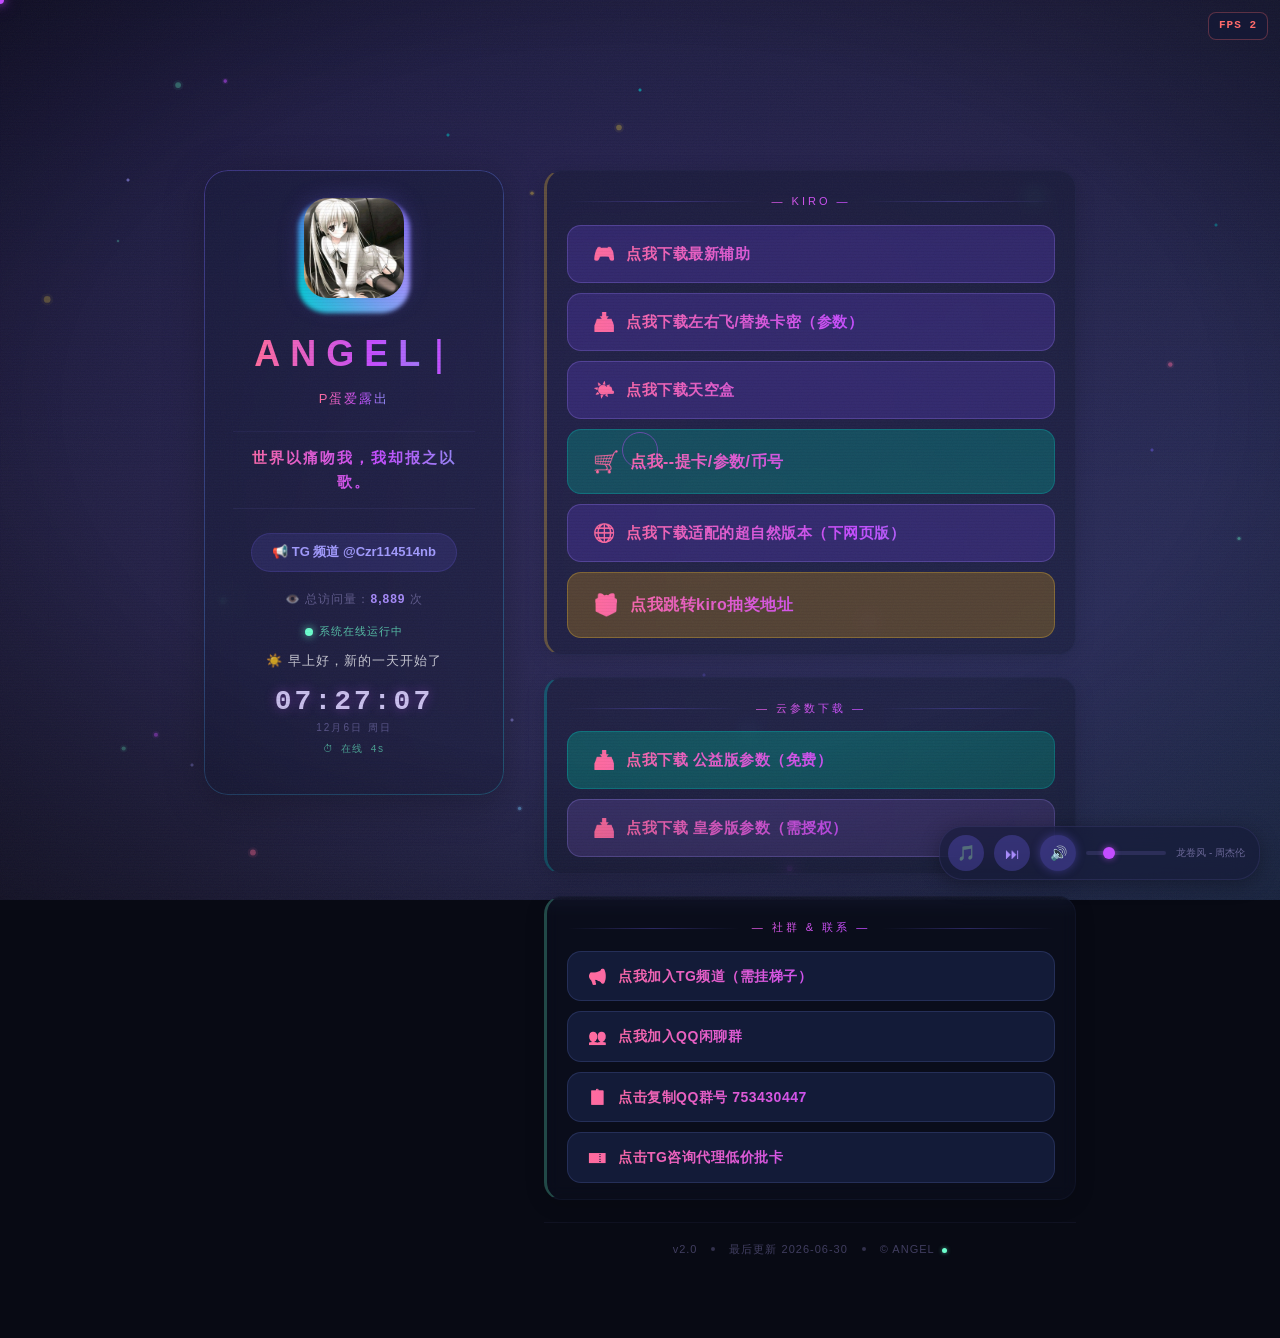
==== index.html @ e5914bca "perf: 大幅优化性能 - 预渲染粒子精灵/移除3D倾斜/CRT闪烁/降低Aurora模糊/DPR限制1.5/减少粒子数量; 音量降至25%" ====
<!DOCTYPE html>
<html lang="zh-CN">
<head>
<meta charset="UTF-8">
<meta name="viewport" content="width=device-width, initial-scale=1.0">
<title>ANGEL 授权中心</title>
<meta name="theme-color" content="#0a0e27">
<link rel="icon" type="image/svg+xml" href="assets/favicon.svg">
<link rel="icon" type="image/webp" href="assets/logo.webp">
<link rel="icon" type="image/png" href="assets/logo.png">
<link rel="apple-touch-icon" href="assets/logo.webp">
<!-- 资源预连接（加速外部跳转） -->
<link rel="preconnect" href="https://1842160496.share.123pan.cn">
<link rel="preconnect" href="https://buy.jry0.com">
<link rel="preconnect" href="https://www.chaoziran.com">
<link rel="preconnect" href="https://t.me">
<link rel="preconnect" href="https://qm.qq.com">
<link rel="dns-prefetch" href="https://hp.hysafe.top">
<link rel="dns-prefetch" href="https://1842160496.share.123pan.cn">
<link rel="dns-prefetch" href="https://buy.jry0.com">
<link rel="dns-prefetch" href="https://www.chaoziran.com">
<link rel="dns-prefetch" href="https://t.me">
<link rel="dns-prefetch" href="https://qm.qq.com">
<!-- 字体预连接 -->
<link rel="preconnect" href="https://fonts.googleapis.com">
<link rel="preconnect" href="https://fonts.gstatic.com" crossorigin>
<!-- 中文 Web 字体：思源黑体 + 英文展示字体：Orbitron -->
<link href="https://fonts.googleapis.com/css2?family=Noto+Sans+SC:wght@400;500;700;900&family=Orbitron:wght@500;700;900&display=swap" rel="stylesheet">
<!-- CSP 安全策略 -->
<meta http-equiv="Content-Security-Policy" content="default-src 'self' 'unsafe-inline' 'unsafe-eval' data: blob: https: http:; media-src 'self' data: blob: https:; img-src 'self' data: blob: https:; font-src 'self' data: https:;">
<!-- 外部CSS延迟加载 -->
<link rel="preload" href="css/style.css" as="style" onload="this.onload=null;this.rel='stylesheet'">
<noscript><link rel="stylesheet" href="css/style.css"></noscript>
<style>
/* ====== 全局字体 ====== */
body, .nav-item, .nav-subtitle, .nav-quote, .nav-group-label, .tg-link, .music-controller, .dl-feedback {
  font-family: 'Noto Sans SC', 'PingFang SC', 'Microsoft YaHei', sans-serif;
}
/* ANGEL 标题用 Orbitron 科技感字体 */
.nav-title {
  font-family: 'Orbitron', 'Noto Sans SC', sans-serif !important;
}

/* ====== 炫彩流动文字（全局） ====== */
/* 关键帧：5秒一圈 */
@keyframes colorFlow {
  0%   { background-position: 0% center; }
  100% { background-position: 300% center; }
}

/* 炫彩渐变背景（复用） */
.shimmer-text,
.nav-title,
.nav-subtitle,
.nav-group-label,
.nav-quote,
.tg-banner,
.tg-banner a {
  background: linear-gradient(90deg, #ff6b9d, #c44dff, #6cb4ee, #6cffce, #ffd93d, #ff6b9d) !important;
  background-size: 300% 100% !important;
  -webkit-background-clip: text !important;
  -webkit-text-fill-color: transparent !important;
  background-clip: text !important;
  animation: colorFlow 5s linear infinite !important;
}

/* 分隔线也炫彩 */
.nav-group-label {
  background: linear-gradient(90deg, #ff6b9d, #c44dff, #6cb4ee, #6cffce, #ffd93d, #ff6b9d) !important;
  background-size: 300% 100% !important;
  -webkit-background-clip: text !important;
  -webkit-text-fill-color: transparent !important;
  background-clip: text !important;
  animation: colorFlow 5s linear infinite !important;
  -webkit-text-fill-color: transparent;
}

/* ====== Canvas 波浪背景 ====== */
#waveBg {
  position: fixed; inset: 0; z-index: -5; pointer-events: none;
}

/* 按钮边框呼吸灯（纯CSS） */
.nav-item {
  animation: borderPulse 3s ease-in-out infinite;
}
@keyframes borderPulse {
  0%, 100% { border-color: rgba(100,120,200,.22); box-shadow: none; }
  50%        { border-color: rgba(140,120,255,.38); box-shadow: 0 0 12px rgba(108,92,231,.12); }
}
.nav-item.primary {
  animation: borderPulsePrimary 3s ease-in-out infinite;
}
@keyframes borderPulsePrimary {
  0%, 100% { border-color: rgba(140,120,255,.35); box-shadow: none; }
  50%        { border-color: rgba(175,150,255,.55); box-shadow: 0 0 14px rgba(108,92,231,.18); }
}
.nav-item.kiro-btn.accent {
  animation: borderPulseAccent 3s ease-in-out infinite;
}
@keyframes borderPulseAccent {
  0%, 100% { border-color: rgba(0,210,211,.25); box-shadow: none; }
  50%        { border-color: rgba(0,230,230,.45); box-shadow: 0 0 12px rgba(0,210,211,.15); }
}

/* ====== 超大柔和光斑（极简高级） ====== */

/* 文字闪烁光标（标题后） */
.nav-title::after {
  content: '|';
  -webkit-background-clip: unset;
  -webkit-text-fill-color: #c44dff;
  background-clip: unset;
  color: #c44dff;
  animation: cursorBlink .9s step-end infinite;
  margin-left: 4px;
  font-weight: 300;
}
@keyframes cursorBlink {
  0%, 100% { opacity: 1; }
  50%      { opacity: 0; }
}

/* ========== 左右分栏布局 ========== */
.main-wrapper {
  max-width: 920px;
  margin: 0 auto;
  min-height: 100vh;
  display: flex;
  align-items: flex-start;
  gap: 40px;
  padding: 50px 24px 60px;
  position: relative;
  z-index: 1;
}

/* 头像呼吸光环 */
.avatar-wrap {
  position: relative;
  width: 100px;
  height: 100px;
  margin-bottom: 18px;
  display: flex;
  align-items: center;
  justify-content: center;
}
.avatar-wrap .nav-avatar {
  position: relative;
  z-index: 2;
  margin: 0;
}
.avatar-wrap::before {
  content: '';
  position: absolute;
  inset: -6px;
  border-radius: 28px;
  background: conic-gradient(from 0deg, #6c5ce7, #a29bfe, #00d2d3, #6c5ce7);
  animation: avatarSpin 4s linear infinite;
  z-index: 1;
  filter: blur(2px);
}
.avatar-wrap::after {
  content: '';
  position: absolute;
  inset: -12px;
  border-radius: 34px;
  background: radial-gradient(circle, rgba(108,92,231,.35) 0%, transparent 70%);
  animation: avatarBreathe 3s ease-in-out infinite;
  z-index: 0;
}
@keyframes avatarSpin {
  0%   { transform: rotate(0deg); }
  100% { transform: rotate(360deg); }
}
@keyframes avatarBreathe {
  0%, 100% { opacity: .4; transform: scale(.9); }
  50%      { opacity: .9; transform: scale(1.15); }
}
@media (max-width: 768px) {
  .avatar-wrap { width: 80px; height: 80px; }
  .avatar-wrap::before { inset: -5px; border-radius: 22px; }
  .avatar-wrap::after { inset: -10px; border-radius: 26px; }
}

/* 左侧面板 */
.left-panel {
  flex: 0 0 300px;
  position: sticky;
  top: 50px;
  display: flex;
  flex-direction: column;
  align-items: center;
  text-align: center;
  padding: 36px 28px;
  border-radius: 24px;
  background: rgba(20,25,55,.45);
  border: 1px solid transparent;
  background-clip: padding-box;
  backdrop-filter: blur(16px);
  -webkit-backdrop-filter: blur(16px);
  box-shadow: 0 8px 40px rgba(0,0,0,.25);
}
/* 渐变流动描边 */
.left-panel::before {
  content: '';
  position: absolute;
  inset: -1px;
  border-radius: 24px;
  padding: 1px;
  background: linear-gradient(135deg, rgba(108,92,231,.4), rgba(0,210,211,.25), rgba(196,77,255,.3), rgba(108,92,231,.4));
  background-size: 300% 300%;
  -webkit-mask: linear-gradient(#fff 0 0) content-box, linear-gradient(#fff 0 0);
  -webkit-mask-composite: xor;
  mask-composite: exclude;
  animation: borderFlow 6s ease infinite;
  pointer-events: none;
}
@keyframes borderFlow {
  0%   { background-position: 0% 50%; }
  50%  { background-position: 100% 50%; }
  100% { background-position: 0% 50%; }
}

.left-panel .nav-avatar {
  width: 100px;
  height: 100px;
  border-radius: 24px;
  margin-bottom: 18px;
}

.left-panel .nav-title {
  font-size: 36px;
  letter-spacing: 10px;
  margin: 0 0 6px;
}

.left-panel .nav-subtitle {
  font-size: 13px;
  margin-bottom: 22px;
}

.left-panel .nav-quote {
  font-size: 15px;
  letter-spacing: 2px;
  margin: 0 0 24px;
  padding: 14px 16px;
  border-top: 1px solid rgba(120,110,200,.1);
  border-bottom: 1px solid rgba(120,110,200,.1);
  width: 100%;
}

.left-panel .tg-link {
  display: inline-flex;
  align-items: center;
  gap: 6px;
  padding: 8px 20px;
  border-radius: 20px;
  background: rgba(108,92,231,.15);
  border: 1px solid rgba(108,92,231,.2);
  color: #a78bfa;
  font-size: 13px;
  text-decoration: none;
  transition: .25s;
}
.left-panel .tg-link:hover {
  background: rgba(108,92,231,.3);
  border-color: rgba(108,92,231,.4);
  color: #fff;
}

/* 右侧面板 */
.right-panel {
  flex: 1;
  min-width: 0;
}
.right-panel .nav-btn-list {
  max-width: none;
  padding: 0;
  margin: 0;
}

/* 响应式：移动端堆叠 */
@media (max-width: 768px) {
  .main-wrapper {
    flex-direction: column;
    align-items: center;
    padding: 30px 16px 50px;
    gap: 24px;
  }
  .left-panel {
    flex: none;
    width: 100%;
    max-width: 440px;
    position: static;
    padding: 28px 20px;
  }
  .left-panel .nav-avatar { width: 80px; height: 80px; }
  .left-panel .nav-title { font-size: 28px; letter-spacing: 6px; }
  .right-panel { width: 100%; max-width: 440px; }
}
@media (max-width: 380px) {
  .left-panel .nav-title { font-size: 24px; letter-spacing: 4px; }
  .left-panel .nav-quote { font-size: 13px; }
}

/* 隐藏旧 TG 横幅（已整合到左面板） */
.tg-banner { display: none !important; }

/* 按钮悬停粒子 */
.nav-item .particle {
  position: absolute;
  width: 4px;
  height: 4px;
  border-radius: 50%;
  pointer-events: none;
  opacity: 0;
  animation: particleBurst .6s ease-out forwards;
}

@keyframes particleBurst {
  0%   { opacity: 1; transform: translate(0, 0) scale(1); }
  100% { opacity: 0; transform: translate(var(--px), var(--py)) scale(0); }
}

/* 点击涟漪 */
.nav-item .ripple {
  position: absolute;
  border-radius: 50%;
  background: rgba(180, 160, 255, .25);
  transform: scale(0);
  animation: rippleExpand .5s ease-out forwards;
  pointer-events: none;
}

@keyframes rippleExpand {
  0%   { opacity: .6; transform: scale(0); }
  100% { opacity: 0;  transform: scale(4); }
}

/* 点击粒子爆炸 */
@keyframes explodeParticle {
  0%   { opacity: 1; transform: translate(0, 0) scale(1); }
  100% { opacity: 0; transform: translate(var(--ex), var(--ey)) scale(0); }
}

.nav-avatar {
  width: 90px;
  height: 90px;
  border-radius: 20px;
  object-fit: cover;
  margin: 0 auto 20px;
  display: block;
  box-shadow: 0 4px 24px rgba(108,92,231,.35);
}

.nav-title {
  text-align: center;
  font-size: 42px;
  font-weight: 800;
  letter-spacing: 12px;
  margin: 0 0 10px;
  /* 炫彩流动由全局 .nav-title 规则处理 */
}

.nav-subtitle {
  text-align: center;
  font-size: 14px;
  margin-bottom: 36px;
  letter-spacing: 2px;
  /* 炫彩流动由全局 .nav-subtitle 规则处理 */
}

/* 按钮列表 */
.nav-item {
  display: flex;
  align-items: center;
  width: 100%;
  padding: 16px 24px;
  margin-bottom: 12px;
  background: rgba(25,35,70,.7);
  border: 1px solid rgba(100,120,200,.22);
  border-radius: 14px;
  color: #d8dff0;
  font-size: 15px;
  font-weight: 600;
  letter-spacing: .5px;
  text-align: left;
  text-decoration: none;
  cursor: pointer;
  transition: background .2s, border-color .2s, box-shadow .2s;
  position: relative;
  overflow: hidden;
}

.nav-item:hover {
  background: rgba(35,50,95,.82);
  border-color: rgba(108,92,231,.5);
  box-shadow: 0 4px 16px rgba(108,92,231,.15);
  color: #fff;
}

.nav-item:active {
  background: rgba(40,55,100,.9);
}

/* 高亮按钮（主要操作） */
.nav-item.primary {
  background: rgba(90,70,170,.6);
  border-color: rgba(140,120,255,.35);
  color: #ede8ff;
  font-weight: 600;
}

.nav-item.primary:hover {
  background: rgba(108,92,231,.72);
  border-color: rgba(160,145,255,.5);
  box-shadow: 0 4px 20px rgba(108,92,231,.25);
}

/* Kiro 板块按钮 */
.nav-item.kiro-btn {
  background: rgba(70,50,150,.5);
  border-color: rgba(160,130,255,.28);
  color: #d8cfff;
}
.nav-item.kiro-btn:hover {
  background: rgba(90,65,170,.65);
  border-color: rgba(175,150,255,.42);
  box-shadow: 0 4px 18px rgba(108,92,231,.2);
  color: #fff;
}
.nav-item.kiro-btn.accent {
  background: rgba(0,160,140,.35);
  border-color: rgba(0,210,211,.25);
  color: #a8f0e8;
}
.nav-item.kiro-btn.accent:hover {
  background: rgba(0,190,165,.5);
  border-color: rgba(0,230,230,.4);
  box-shadow: 0 4px 18px rgba(0,210,211,.15);
  color: #fff;
}

/* Kiro 抽奖按钮（金色） */
.nav-item.kiro-btn.lottery {
  background: rgba(180,130,20,.35);
  border-color: rgba(255,200,60,.28);
  color: #ffe9a8;
}
.nav-item.kiro-btn.lottery:hover {
  background: rgba(210,160,30,.5);
  border-color: rgba(255,215,80,.45);
  box-shadow: 0 4px 18px rgba(255,190,40,.18);
  color: #fff;
}

/* 下载按钮 */
.nav-item.download {
  background: rgba(0,160,140,.38);
  border-color: rgba(0,210,211,.28);
  color: #a8f0e8;
}
.nav-item.download:hover {
  background: rgba(0,190,165,.52);
  border-color: rgba(0,230,230,.42);
  box-shadow: 0 4px 18px rgba(0,210,211,.18);
  color: #fff;
}

.nav-item.download.paid {
  background: rgba(90,70,150,.45);
  border-color: rgba(160,140,255,.3);
  color: #e0d8ff;
}
.nav-item.download.paid:hover {
  background: rgba(108,92,231,.58);
  border-color: rgba(175,160,255,.45);
  box-shadow: 0 4px 20px rgba(108,92,231,.22);
  color: #fff;
}

/* 分组标签 */
.nav-group-label {
  display: flex;
  align-items: center;
  gap: 12px;
  text-align: center;
  font-size: 11px;
  color: rgba(150,140,200,.55);
  letter-spacing: 3px;
  text-transform: uppercase;
  margin: 22px 0 10px;
  padding-top: 18px;
  border-top: 1px solid rgba(100,110,180,.1);
}
.nav-group-label::before,
.nav-group-label::after {
  content: '';
  flex: 1;
  height: 1px;
  background: linear-gradient(90deg, transparent, rgba(108,92,231,.35), transparent);
  border-radius: 1px;
}

/* 下载状态提示 */
#dlStatus {
  max-width: 480px;
  margin: 14px auto 0;
  text-align: center;
  padding: 12px;
  border-radius: 10px;
  font-size: 13px;
  display: none;
}

/* 炫彩大字 */
.nav-quote {
  text-align: center;
  font-size: 20px;
  font-weight: 700;
  letter-spacing: 4px;
  margin: 8px 0 24px;
  padding: 14px 0;
  /* 炫彩流动由全局 .nav-quote 规则处理 */
}
@keyframes colorFlow {
  0% { background-position: 0% center; }
  100% { background-position: 300% center; }
}

/* 隐藏原有元素 */
.tg-banner { position: fixed; top: 0; left: 0; right: 0; z-index: 100; }
.navbar { display: none !important; }
.page-header { display: none !important; }
.container > .card:not(#dlSec) { display: none !important; }

#dlSec {
  background: transparent !important;
  border: none !important;
  box-shadow: none !important;
  padding: 0 !important;
}
#dlSec .card-title,
#dlSec p,
#dlSec > div[style*="grid"] {
  display: none !important;
}
#dlStatus {
  display: none !important;
}
/* 按钮悬停扫光 */
.nav-item::before {
  content: '';
  position: absolute;
  top: 0; left: -75%;
  width: 50%; height: 100%;
  background: linear-gradient(90deg, transparent, rgba(255,255,255,.13), transparent);
  transition: left .48s ease;
  z-index: 1;
  pointer-events: none;
}
.nav-item:hover::before { left: 125%; }

/* 页面入场动画（默认可见，JS增强） */
.nav-btn-list > * {
  opacity: 1;
  transform: translateY(0);
}
.nav-btn-list.ready > * {
  animation: fadeSlideUp .5s ease forwards;
}
.nav-btn-list.ready > *:nth-child(1)  { animation-delay: .04s; }
.nav-btn-list.ready > *:nth-child(2)  { animation-delay: .08s; }
.nav-btn-list.ready > *:nth-child(3)  { animation-delay: .12s; }
.nav-btn-list.ready > *:nth-child(4)  { animation-delay: .16s; }
.nav-btn-list.ready > *:nth-child(5)  { animation-delay: .20s; }
.nav-btn-list.ready > *:nth-child(6)  { animation-delay: .24s; }
.nav-btn-list.ready > *:nth-child(7)  { animation-delay: .28s; }
.nav-btn-list.ready > *:nth-child(8)  { animation-delay: .32s; }
.nav-btn-list.ready > *:nth-child(9)  { animation-delay: .36s; }
.nav-btn-list.ready > *:nth-child(10) { animation-delay: .40s; }
.nav-btn-list.ready > *:nth-child(11) { animation-delay: .44s; }
.nav-btn-list.ready > *:nth-child(12) { animation-delay: .48s; }
.nav-btn-list.ready > *:nth-child(13) { animation-delay: .52s; }
.nav-btn-list.ready > *:nth-child(14) { animation-delay: .56s; }
.nav-btn-list.ready > *:nth-child(15) { animation-delay: .60s; }
.nav-btn-list.ready > *:nth-child(16) { animation-delay: .64s; }
@keyframes fadeSlideUp {
  from { opacity: 0; transform: translateY(18px); }
  to   { opacity: 1; transform: translateY(0); }
}

/* 文字选中 */
::selection {
  background: rgba(108,92,231,.55);
  color: #fff;
}

/* 加载屏已移除（避免SW缓存导致卡死） */

/* 移动端响应式 */
@media (max-width: 600px) {
  .nav-title { font-size: 26px; letter-spacing: 6px; }
  .nav-subtitle { font-size: 12px; margin-bottom: 24px; }
  .nav-quote { font-size: 14px; letter-spacing: 2px; margin: 4px 0 18px; }
  .nav-btn-list { padding: 0 6px 40px; }
  .nav-group-card { padding: 16px 14px 10px; margin-bottom: 18px; border-radius: 14px; }
  .nav-item { padding: 12px 18px; font-size: 13px; margin-bottom: 10px; }
  .nav-item .btn-icon { font-size: 16px; width: 20px; }
  .nav-item.btn-lg { font-size: 14px; padding: 15px 20px; }
  .nav-item.btn-lg .btn-icon { font-size: 18px; width: 24px; }
  .nav-item.btn-sm { font-size: 12px; padding: 11px 14px; }
  .nav-item.btn-sm .btn-icon { font-size: 14px; width: 18px; }
  .nav-avatar { width: 64px; height: 64px; border-radius: 16px; margin-bottom: 14px; }
  .nav-group-label { font-size: 10px; margin: 0 0 8px; gap: 8px; }
}
@media (max-width: 380px) {
  .nav-title { font-size: 22px; letter-spacing: 4px; }
  .nav-item { font-size: 12px; padding: 11px 10px; }
  .nav-group-card { padding: 12px 10px 8px; }
  .nav-item.btn-lg { font-size: 13px; padding: 13px 16px; }
}
footer.footer { display: none !important; }

/* ====== 按钮图标hover动画 ====== */
.nav-item .shimmer-text {
  display: inline-flex;
  align-items: center;
  gap: 10px;
  flex: 1;
}
/* 图标固定宽度，左对齐 */
.nav-item .btn-icon {
  flex-shrink: 0;
  font-size: 18px;
  width: 24px;
  text-align: center;
  line-height: 1;
}
/* 文字标签 */
.nav-item .btn-label {
  flex: 1;
  text-align: left;
}
/* hover时整体微弹 */
.nav-item:hover .shimmer-text {
  animation: textBounce .45s ease;
}
@keyframes textBounce {
  0%   { transform: scale(1); }
  30%  { transform: scale(1.06); }
  60%  { transform: scale(.97); }
  100% { transform: scale(1); }
}

/* ====== 自定义光标（仅桌面端） ====== */
@media (pointer: fine) {
  * { cursor: none !important; }

  .cursor-dot {
    position: fixed; top: 0; left: 0;
    width: 8px; height: 8px;
    border-radius: 50%;
    background: #c44dff;
    box-shadow: 0 0 10px rgba(196,77,255,.8), 0 0 20px rgba(196,77,255,.4);
    pointer-events: none;
    z-index: 99999;
    transform: translate(-50%,-50%);
    transition: width .2s ease, height .2s ease, background .2s ease, box-shadow .2s ease;
  }

  .cursor-ring {
    position: fixed; top: 0; left: 0;
    width: 36px; height: 36px;
    border-radius: 50%;
    border: 1.5px solid rgba(196,77,255,.45);
    pointer-events: none;
    z-index: 99998;
    transform: translate(-50%,-50%);
    transition: width .25s ease, height .25s ease, border-color .25s ease;
  }

  /* 悬停可交互元素 */
  .cursor-dot.hover {
    width: 6px; height: 6px;
    background: #6cffce;
    box-shadow: 0 0 12px rgba(108,255,206,.9), 0 0 24px rgba(108,255,206,.5);
  }
  .cursor-ring.hover {
    width: 52px; height: 52px;
    border-color: rgba(108,255,206,.55);
  }

  /* 点击瞬间 */
  .cursor-dot.click {
    width: 18px; height: 18px;
    background: #ffd93d;
    box-shadow: 0 0 16px rgba(255,217,61,.9), 0 0 32px rgba(255,217,61,.5);
  }
  .cursor-ring.click {
    width: 28px; height: 28px;
    border-color: rgba(255,217,61,.6);
  }
}

/* ====== 滚动进度条 ====== */
.scroll-progress {
  position: fixed; top: 0; left: 0;
  height: 3px; width: 0%;
  background: linear-gradient(90deg, #ff6b9d, #c44dff, #6cb4ee, #6cffce, #ffd93d);
  background-size: 300% 100%;
  z-index: 99997;
  box-shadow: 0 0 8px rgba(196,77,255,.5);
  animation: colorFlow 3s linear infinite;
  transition: width .1s ease;
}

/* ====== 按钮hover上浮增强（通过JS控制transform，避免与3D倾斜冲突） ====== */
.nav-item:hover {
  box-shadow: 0 8px 24px rgba(108,92,231,.25), 0 0 20px rgba(108,92,231,.12) !important;
}
.nav-item.kiro-btn:hover {
  box-shadow: 0 8px 24px rgba(108,92,231,.25), 0 0 20px rgba(160,130,255,.15) !important;
}
.nav-item.kiro-btn.accent:hover {
  box-shadow: 0 8px 24px rgba(0,210,211,.2), 0 0 20px rgba(0,230,230,.12) !important;
}
.nav-item.kiro-btn.lottery:hover {
  box-shadow: 0 8px 24px rgba(255,190,40,.2), 0 0 20px rgba(255,215,80,.12) !important;
}
.nav-item.download:hover {
  box-shadow: 0 8px 24px rgba(0,210,211,.2), 0 0 20px rgba(0,230,230,.12) !important;
}
.nav-item.download.paid:hover {
  box-shadow: 0 8px 24px rgba(108,92,231,.25), 0 0 20px rgba(175,160,255,.15) !important;
}

/* ====== 在线状态指示灯 ====== */
.online-status {
  display: inline-flex;
  align-items: center;
  gap: 6px;
  margin-top: 14px;
  font-size: 11px;
  color: rgba(108,255,206,.7);
  letter-spacing: 1px;
}
.online-status .dot {
  width: 8px; height: 8px;
  border-radius: 50%;
  background: #6cffce;
  box-shadow: 0 0 8px rgba(108,255,206,.8);
  animation: onlinePulse 2s ease-in-out infinite;
}
@keyframes onlinePulse {
  0%, 100% { opacity: 1; box-shadow: 0 0 8px rgba(108,255,206,.8); }
  50%      { opacity: .5; box-shadow: 0 0 14px rgba(108,255,206,.6); }
}

/* ====== 增强音乐控制器 ====== */
.music-controller {
  position: fixed; bottom: 20px; right: 20px; z-index: 9999;
  display: flex; align-items: center; gap: 10px;
  padding: 8px 14px 8px 8px;
  border-radius: 24px;
  background: rgba(20,25,55,.6);
  border: 1px solid rgba(120,110,200,.15);
  backdrop-filter: blur(12px);
  -webkit-backdrop-filter: blur(12px);
  box-shadow: 0 4px 20px rgba(0,0,0,.3);
  transition: .3s;
}
.music-controller:hover {
  background: rgba(25,30,65,.8);
  border-color: rgba(140,130,220,.25);
}
.music-controller .mc-btn {
  width: 36px; height: 36px;
  border-radius: 50%; border: none;
  background: rgba(108,92,231,.3);
  color: #a78bfa; font-size: 15px;
  cursor: pointer; flex-shrink: 0;
  display: flex; align-items: center; justify-content: center;
  transition: .2s;
}
.music-controller .mc-btn:hover {
  background: rgba(108,92,231,.5);
  color: #fff;
}
.music-controller .mc-slider {
  width: 80px; height: 4px;
  -webkit-appearance: none; appearance: none;
  border-radius: 2px;
  background: rgba(120,110,200,.2);
  outline: none; cursor: pointer;
}
.music-controller .mc-slider::-webkit-slider-thumb {
  -webkit-appearance: none; appearance: none;
  width: 12px; height: 12px;
  border-radius: 50%;
  background: #c44dff;
  box-shadow: 0 0 6px rgba(196,77,255,.6);
  cursor: pointer;
}
.music-controller .mc-slider::-moz-range-thumb {
  width: 12px; height: 12px;
  border-radius: 50%; border: none;
  background: #c44dff;
  box-shadow: 0 0 6px rgba(196,77,255,.6);
  cursor: pointer;
}
.music-controller .mc-stereo-btn {
  width: 36px; height: 36px;
  border: none; border-radius: 50%;
  background: rgba(0,0,0,.2);
  color: rgba(200,190,240,.7);
  font-size: 14px; cursor: pointer;
  display: flex; align-items: center; justify-content: center;
  transition: background .2s, box-shadow .2s, color .2s;
  flex-shrink: 0;
}
.music-controller .mc-stereo-btn:hover {
  background: rgba(108,92,231,.4);
  box-shadow: 0 0 8px rgba(108,92,231,.3);
}
.music-controller .mc-stereo-btn.stereo-active {
  background: rgba(108,92,231,.35);
  color: #b8a0ff;
  box-shadow: 0 0 10px rgba(108,92,231,.4);
}
.music-controller .mc-label {
  font-size: 10px; color: rgba(160,150,210,.6);
  white-space: nowrap; max-width: 110px;
  overflow: hidden; text-overflow: ellipsis;
}
@media (max-width: 600px) {
  .music-controller .mc-label { display: none; }
  .music-controller .mc-slider { width: 60px; }
}

/* ====== 自定义滚动条 ====== */
::-webkit-scrollbar { width: 8px; }
::-webkit-scrollbar-track { background: rgba(10,12,25,.6); }
::-webkit-scrollbar-thumb {
  background: linear-gradient(180deg, #6c5ce7, #c44dff, #6cffce);
  border-radius: 4px;
}
::-webkit-scrollbar-thumb:hover { background: linear-gradient(180deg, #a78bfa, #e0b0ff, #8effd0); }
::-moz-scrollbar { width: 8px; }
::-moz-scrollbar-track { background: rgba(10,12,25,.6); }
::-moz-scrollbar-thumb { background: linear-gradient(180deg, #6c5ce7, #c44dff); border-radius: 4px; }

/* ====== 平滑滚动 ====== */
html { scroll-behavior: smooth; }

/* ====== 按钮扫光效果 ====== */
.nav-item { position: relative; overflow: hidden; }
.nav-item::before {
  content: '';
  position: absolute;
  top: 0; left: -100%;
  width: 60%; height: 100%;
  background: linear-gradient(90deg, transparent, rgba(255,255,255,.15), transparent);
  transition: left .6s ease;
  z-index: 3;
  pointer-events: none;
}
.nav-item:hover::before { left: 120%; }

/* ====== 标题Glitch故障特效 ====== */
.nav-title { position: relative; }
.nav-title.glitch {
  animation: glitchShake .3s steps(2) 2;
}
.nav-title.glitch::before,
.nav-title.glitch::after {
  content: attr(data-text);
  position: absolute;
  top: 0; left: 0;
  width: 100%;
  -webkit-background-clip: unset;
  background-clip: unset;
}
.nav-title.glitch::before {
  color: #ff00ff;
  -webkit-text-fill-color: #ff00ff;
  z-index: -1;
  animation: glitchOffset1 .3s steps(2) 2;
}
.nav-title.glitch::after {
  color: #00ffff;
  -webkit-text-fill-color: #00ffff;
  z-index: -2;
  animation: glitchOffset2 .3s steps(2) 2;
}
@keyframes glitchShake {
  0% { transform: translate(0); }
  25% { transform: translate(-2px, 1px); }
  50% { transform: translate(2px, -1px); }
  75% { transform: translate(-1px, -1px); }
  100% { transform: translate(0); }
}
@keyframes glitchOffset1 {
  0%, 100% { transform: translate(0); }
  50% { transform: translate(-3px, 0); }
}
@keyframes glitchOffset2 {
  0%, 100% { transform: translate(0); }
  50% { transform: translate(3px, 0); }
}

/* ====== 重要按钮（提卡）脉冲呼吸 ====== */
.nav-item.kiro-btn.accent {
  animation: borderPulseAccent 3s ease-in-out infinite, accentGlow 2s ease-in-out infinite !important;
}
@keyframes accentGlow {
  0%, 100% { box-shadow: 0 0 8px rgba(0,210,211,.2); }
  50% { box-shadow: 0 0 20px rgba(0,230,230,.5), 0 0 40px rgba(0,210,211,.2); }
}

/* ====== 背景飘浮粒子 ====== */
#floatParticles {
  position: fixed; inset: 0; z-index: -3; pointer-events: none;
}

/* ====== 页面过渡动画 ====== */
.page-transition {
  position: fixed; inset: 0; z-index: 99998;
  background: #080a14;
  opacity: 0;
  pointer-events: none;
  transition: opacity .3s ease;
}
.page-transition.active {
  opacity: 1;
  pointer-events: all;
}

/* ====== 骨架屏 ====== */
.skeleton-overlay {
  position: fixed; inset: 0; z-index: 99999;
  background: #080a14;
  display: flex; flex-direction: column;
  align-items: center; justify-content: center;
  gap: 16px;
  transition: opacity .4s ease;
}
.skeleton-overlay.hidden { opacity: 0; pointer-events: none; }
.skeleton-avatar {
  width: 100px; height: 100px;
  border-radius: 24px;
  background: linear-gradient(90deg, rgba(30,30,60,.6), rgba(50,40,90,.8), rgba(30,30,60,.6));
  background-size: 200% 100%;
  animation: shimmer 1.5s ease-in-out infinite;
}
.skeleton-title {
  width: 160px; height: 36px;
  border-radius: 8px;
  background: linear-gradient(90deg, rgba(30,30,60,.6), rgba(50,40,90,.8), rgba(30,30,60,.6));
  background-size: 200% 100%;
  animation: shimmer 1.5s ease-in-out infinite;
}
.skeleton-sub {
  width: 100px; height: 16px;
  border-radius: 6px;
  background: linear-gradient(90deg, rgba(30,30,60,.6), rgba(50,40,90,.8), rgba(30,30,60,.6));
  background-size: 200% 100%;
  animation: shimmer 1.5s ease-in-out infinite .1s;
}
.skeleton-btn {
  width: 280px; height: 42px;
  border-radius: 12px;
  background: linear-gradient(90deg, rgba(25,25,50,.5), rgba(45,35,80,.7), rgba(25,25,50,.5));
  background-size: 200% 100%;
  animation: shimmer 1.5s ease-in-out infinite;
}
@keyframes shimmer {
  0% { background-position: 200% 0; }
  100% { background-position: -200% 0; }
}

/* ====== 视差滚动 ====== */
#waveBg, #floatParticles {
  will-change: transform;
}

/* ====== 下载状态反馈卡片 ====== */
.dl-feedback {
  position: fixed;
  bottom: 80px;
  left: 50%;
  z-index: 9999;
  min-width: 280px;
  max-width: 90%;
  padding: 16px 24px;
  border-radius: 14px;
  background: rgba(20,25,55,.92);
  border: 1px solid rgba(108,92,231,.3);
  backdrop-filter: blur(16px);
  -webkit-backdrop-filter: blur(16px);
  box-shadow: 0 8px 32px rgba(0,0,0,.4), 0 0 20px rgba(108,92,231,.15);
  display: flex;
  align-items: center;
  gap: 12px;
  opacity: 0;
  transform: translateX(-50%) translateY(20px);
  transition: opacity .3s ease, transform .3s ease, border-color .3s ease, box-shadow .3s ease;
  pointer-events: none;
  overflow: hidden;
}
.dl-feedback.show {
  opacity: 1;
  transform: translateX(-50%) translateY(0);
}
.dl-feedback .dl-icon {
  font-size: 22px;
  flex-shrink: 0;
  display: inline-block;
}
.dl-feedback.show .dl-icon {
  animation: dlIconSpin .8s ease-in-out;
}
@keyframes dlIconSpin {
  0%   { transform: scale(1) rotate(0deg); }
  50%  { transform: scale(1.3) rotate(180deg); }
  100% { transform: scale(1) rotate(360deg); }
}
.dl-feedback .dl-text {
  font-size: 13px;
  color: #d8dff0;
  line-height: 1.5;
  white-space: nowrap;
  overflow: hidden;
  text-overflow: ellipsis;
}
.dl-feedback .dl-bar {
  position: absolute;
  bottom: 0;
  left: 0;
  height: 3px;
  width: 0%;
  background: linear-gradient(90deg, #6c5ce7, #c44dff, #6cffce);
  border-radius: 0 0 14px 14px;
  transition: width .5s ease, background .3s ease;
}
.dl-feedback.success {
  border-color: rgba(108,255,206,.4);
  box-shadow: 0 8px 32px rgba(0,0,0,.4), 0 0 24px rgba(108,255,206,.2);
}
.dl-feedback.success .dl-bar {
  background: linear-gradient(90deg, #6cffce, #00d2d3, #6cffce);
}
.dl-feedback.success .dl-text {
  color: #a8f0e8;
}
@media (max-width: 600px) {
  .dl-feedback { min-width: 240px; padding: 14px 18px; bottom: 70px; }
  .dl-feedback .dl-text { font-size: 12px; white-space: normal; }
}

/* ====== 噪点纹理叠加 ====== */
.noise-overlay {
  position: fixed; inset: 0; z-index: 9996; pointer-events: none; opacity: .04;
  background-image: url("data:image/svg+xml,%3Csvg viewBox='0 0 256 256' xmlns='http://www.w3.org/2000/svg'%3E%3Cfilter id='n'%3E%3CfeTurbulence type='fractalNoise' baseFrequency='.65' numOctaves='3' stitchTiles='stitch'/%3E%3C/filter%3E%3Crect width='100%25' height='100%25' filter='url(%23n)'/%3E%3C/svg%3E");
  background-repeat: repeat;
  background-size: 200px 200px;
}

/* ====== 背景微网格 — 科技感纹理 ====== */
.bg-grid {
  position: fixed; inset: 0; z-index: -3; pointer-events: none; opacity: .06;
  background-image:
    linear-gradient(rgba(120,100,210,.3) 1px, transparent 1px),
    linear-gradient(90deg, rgba(120,100,210,.3) 1px, transparent 1px);
  background-size: 48px 48px;
  mask-image: radial-gradient(ellipse 70% 60% at 50% 35%, black 40%, transparent 100%);
  -webkit-mask-image: radial-gradient(ellipse 70% 60% at 50% 35%, black 40%, transparent 100%);
}

/* ====== 返回顶部按钮 ====== */
.back-to-top {
  position: fixed; right: 20px; bottom: 80px; z-index: 9990;
  width: 44px; height: 44px; border-radius: 50%;
  background: rgba(25,30,60,.85); border: 1px solid rgba(120,100,210,.25);
  color: rgba(200,190,240,.8); font-size: 20px; cursor: pointer;
  display: flex; align-items: center; justify-content: center;
  backdrop-filter: blur(10px); -webkit-backdrop-filter: blur(10px);
  box-shadow: 0 4px 20px rgba(0,0,0,.3);
  opacity: 0; transform: translateY(20px); pointer-events: none;
  transition: opacity .3s, transform .3s;
}
.back-to-top.visible { opacity: 1; transform: translateY(0); pointer-events: auto; }
.back-to-top:hover {
  background: rgba(45,35,80,.9); border-color: rgba(150,130,230,.5);
  color: #fff; box-shadow: 0 4px 25px rgba(120,100,210,.3);
}

/* ====== CSS 星光背景 ====== */
.stars-bg {
  position: fixed; inset: 0; z-index: -4; pointer-events: none;
  background-image:
    radial-gradient(1px 1px at 5% 12%, rgba(255,255,255,.35), transparent),
    radial-gradient(1px 1px at 15% 8%, rgba(255,255,255,.18), transparent),
    radial-gradient(1.5px 1.5px at 22% 25%, rgba(200,180,255,.3), transparent),
    radial-gradient(1px 1px at 30% 5%, rgba(255,255,255,.25), transparent),
    radial-gradient(1px 1px at 38% 18%, rgba(200,200,255,.2), transparent),
    radial-gradient(1.5px 1.5px at 45% 30%, rgba(255,255,255,.3), transparent),
    radial-gradient(1px 1px at 52% 10%, rgba(255,255,255,.15), transparent),
    radial-gradient(1px 1px at 60% 22%, rgba(200,220,255,.25), transparent),
    radial-gradient(1.5px 1.5px at 68% 7%, rgba(255,255,255,.28), transparent),
    radial-gradient(1px 1px at 75% 28%, rgba(220,200,255,.22), transparent),
    radial-gradient(1px 1px at 82% 14%, rgba(255,255,255,.18), transparent),
    radial-gradient(1.5px 1.5px at 90% 20%, rgba(200,240,255,.3), transparent),
    radial-gradient(1px 1px at 8% 45%, rgba(255,255,255,.2), transparent),
    radial-gradient(1px 1px at 18% 55%, rgba(220,200,255,.25), transparent),
    radial-gradient(1.5px 1.5px at 28% 42%, rgba(255,255,255,.3), transparent),
    radial-gradient(1px 1px at 35% 58%, rgba(200,220,255,.18), transparent),
    radial-gradient(1px 1px at 42% 48%, rgba(255,255,255,.22), transparent),
    radial-gradient(1.5px 1.5px at 55% 52%, rgba(220,200,255,.28), transparent),
    radial-gradient(1px 1px at 62% 44%, rgba(255,255,255,.15), transparent),
    radial-gradient(1px 1px at 70% 56%, rgba(200,240,255,.2), transparent),
    radial-gradient(1.5px 1.5px at 78% 40%, rgba(255,255,255,.25), transparent),
    radial-gradient(1px 1px at 85% 54%, rgba(220,200,255,.18), transparent),
    radial-gradient(1px 1px at 93% 46%, rgba(255,255,255,.3), transparent),
    radial-gradient(1px 1px at 12% 72%, rgba(255,255,255,.2), transparent),
    radial-gradient(1.5px 1.5px at 20% 78%, rgba(200,220,255,.25), transparent),
    radial-gradient(1px 1px at 33% 68%, rgba(220,200,255,.18), transparent),
    radial-gradient(1px 1px at 48% 74%, rgba(255,255,255,.22), transparent),
    radial-gradient(1.5px 1.5px at 58% 66%, rgba(200,240,255,.28), transparent),
    radial-gradient(1px 1px at 65% 76%, rgba(220,200,255,.15), transparent),
    radial-gradient(1px 1px at 80% 70%, rgba(255,255,255,.2), transparent),
    radial-gradient(1.5px 1.5px at 88% 78%, rgba(200,220,255,.25), transparent),
    radial-gradient(1px 1px at 95% 65%, rgba(255,255,255,.18), transparent),
    radial-gradient(1px 1px at 10% 90%, rgba(220,200,255,.22), transparent),
    radial-gradient(1.5px 1.5px at 25% 88%, rgba(255,255,255,.3), transparent),
    radial-gradient(1px 1px at 40% 92%, rgba(200,240,255,.15), transparent),
    radial-gradient(1px 1px at 55% 86%, rgba(220,200,255,.25), transparent),
    radial-gradient(1.5px 1.5px at 72% 90%, rgba(255,255,255,.2), transparent),
    radial-gradient(1px 1px at 85% 95%, rgba(200,220,255,.18), transparent);
}

/* ====== 按钮分组卡片 ====== */
.nav-group-card {
  position: relative;
  background: rgba(16,20,42,.35);
  border: 1px solid rgba(100,110,180,.08);
  border-radius: 18px;
  padding: 22px 20px 16px;
  margin-bottom: 22px;
  backdrop-filter: blur(8px);
  -webkit-backdrop-filter: blur(8px);
  box-shadow: 0 4px 20px rgba(0,0,0,.15);
  transition: border-color .35s ease, box-shadow .35s ease;
}
.nav-group-card:hover {
  border-color: rgba(120,110,200,.15);
  box-shadow: 0 6px 28px rgba(0,0,0,.22);
}
.nav-group-card .nav-group-label {
  margin-top: 0; padding-top: 0;
  border-top: none;
  margin-bottom: 14px;
}
.nav-group-card .nav-item:last-child {
  margin-bottom: 0;
}
.nav-group-card .nav-item {
  margin-bottom: 10px;
}

/* 板块色彩区分 */
.nav-group-kiro {
  border-left: 3px solid rgba(255,200,60,.3);
}
.nav-group-kiro:hover {
  border-left-color: rgba(255,215,80,.5);
}
.nav-group-download {
  border-left: 3px solid rgba(0,210,211,.3);
}
.nav-group-download:hover {
  border-left-color: rgba(0,230,230,.5);
}
.nav-group-community {
  border-left: 3px solid rgba(108,255,206,.25);
}
.nav-group-community:hover {
  border-left-color: rgba(108,255,206,.45);
}

/* ====== 按钮字号层级 ====== */
.nav-item.btn-lg {
  font-size: 16px; padding: 19px 24px;
}
.nav-item.btn-lg .btn-icon { font-size: 21px; width: 28px; }
.nav-item.btn-md {
  font-size: 15px; padding: 16px 24px;
}
.nav-item.btn-sm {
  font-size: 14px; padding: 13px 20px;
}
.nav-item.btn-sm .btn-icon { font-size: 15px; width: 20px; }

/* ====== 按钮图标 hover 弹跳 ====== */
.nav-item .btn-icon {
  transition: transform .35s cubic-bezier(.68,-.55,.27,1.55);
}
.nav-item:hover .btn-icon {
  animation: iconBounce .55s cubic-bezier(.68,-.55,.27,1.55);
}
@keyframes iconBounce {
  0%   { transform: scale(1) translateY(0); }
  25%  { transform: scale(1.3) translateY(-4px); }
  50%  { transform: scale(.9) translateY(0); }
  75%  { transform: scale(1.1) translateY(-2px); }
  100% { transform: scale(1) translateY(0); }
}

/* ====== 按钮悬浮提示 Tooltip ====== */
.nav-item[data-tooltip] { position: relative; }
.nav-item[data-tooltip]::after {
  content: attr(data-tooltip);
  position: absolute;
  left: 50%; bottom: calc(100% + 8px);
  transform: translateX(-50%) translateY(4px);
  background: rgba(30,25,60,.95);
  border: 1px solid rgba(140,120,230,.35);
  color: rgba(220,210,255,.9);
  font-size: 11px; font-weight: 400; letter-spacing: .3px;
  padding: 6px 12px; border-radius: 8px;
  white-space: nowrap;
  pointer-events: none;
  opacity: 0;
  transition: opacity .2s, transform .2s;
  z-index: 10;
  backdrop-filter: blur(8px);
}
.nav-item[data-tooltip]:hover::after {
  opacity: 1; transform: translateX(-50%) translateY(0);
}
.nav-item[data-tooltip]::before {
  content: '';
  position: absolute;
  left: 50%; bottom: calc(100% + 2px);
  transform: translateX(-50%);
  width: 0; height: 0;
  border-left: 6px solid transparent;
  border-right: 6px solid transparent;
  border-top: 6px solid rgba(140,120,230,.35);
  pointer-events: none;
  opacity: 0;
  transition: opacity .2s;
  z-index: 10;
}
.nav-item[data-tooltip]:hover::before { opacity: 1; }

/* ====== 手机底部固定导航栏 ====== */
.mobile-bottom-nav {
  display: none;
  position: fixed;
  bottom: 0; left: 0; right: 0;
  z-index: 9999;
  background: rgba(12,15,35,.92);
  border-top: 1px solid rgba(120,110,200,.12);
  backdrop-filter: blur(16px);
  -webkit-backdrop-filter: blur(16px);
  padding: 8px 12px max(8px, env(safe-area-inset-bottom));
  display: none;
  justify-content: space-around;
  align-items: center;
  gap: 8px;
}
.mobile-bottom-nav button {
  flex: 1;
  padding: 10px 8px;
  border: none; border-radius: 12px;
  background: rgba(25,35,70,.5);
  color: rgba(200,190,240,.7);
  font-size: 12px;
  font-weight: 600;
  cursor: pointer;
  display: flex;
  flex-direction: column;
  align-items: center;
  gap: 3px;
  transition: background .2s, color .2s;
  font-family: 'Noto Sans SC', sans-serif;
}
.mobile-bottom-nav button .mnav-icon {
  font-size: 18px;
}
.mobile-bottom-nav button:hover, .mobile-bottom-nav button:active {
  background: rgba(108,92,231,.3);
  color: #fff;
}

@media (max-width: 768px) {
  .mobile-bottom-nav { display: flex; }
  .main-wrapper { padding-bottom: 90px; }
  .music-controller { bottom: 80px; }
  .back-to-top { right: 12px; bottom: 120px; }
  .dl-feedback { bottom: 110px; }
  .footer-info { font-size: 10px; gap: 8px; }
  .nav-group-card { animation-delay: .6s !important; animation-duration: .4s !important; }
}

/* ====== 标题 ANGEL 每个字母独立呼吸发光 ====== */
.nav-title .title-char {
  display: inline-block;
  animation: charBreathe 3.5s ease-in-out infinite;
}
.nav-title .title-char:nth-child(1) { animation-delay: 0.00s; }
.nav-title .title-char:nth-child(2) { animation-delay: 0.15s; }
.nav-title .title-char:nth-child(3) { animation-delay: 0.30s; }
.nav-title .title-char:nth-child(4) { animation-delay: 0.45s; }
.nav-title .title-char:nth-child(5) { animation-delay: 0.60s; }
@keyframes charBreathe {
  0%, 100% { opacity: .75; transform: translateY(0) scale(1); text-shadow: 0 0 6px rgba(196,77,255,.3), 0 0 12px rgba(108,180,238,.15); }
  25%      { opacity: 1;   transform: translateY(-3px) scale(1.1); text-shadow: 0 0 14px rgba(196,77,255,.7), 0 0 28px rgba(108,180,238,.4), 0 0 40px rgba(108,255,206,.25); }
  50%      { opacity: .85; transform: translateY(0) scale(1.02); text-shadow: 0 0 8px rgba(196,77,255,.4), 0 0 16px rgba(108,180,238,.2); }
  75%      { opacity: .9;  transform: translateY(-1px) scale(1.06); text-shadow: 0 0 10px rgba(196,77,255,.5), 0 0 20px rgba(108,180,238,.3); }
}

/* ====== 整页鼠标跟随微视差 ====== */
.main-wrapper {
  transition: transform .6s cubic-bezier(.25,.1,.25,1);
}

/* ====== 按钮按下弹性反馈 ====== */
.nav-item { transition: background .2s, border-color .2s, box-shadow .2s; }
.nav-item.magnet-active { transition: background .2s, border-color .2s, box-shadow .2s, transform .08s ease; }
.nav-item.pressed {
  transform: scale(.94) !important;
  transition: transform .06s ease !important;
}
.nav-item.pressed.released {
  transform: scale(1) !important;
  transition: transform .45s cubic-bezier(.34,1.56,.64,1) !important;
}

/* ====== 右侧分组卡片交错入场 ====== */
.nav-group-card {
  opacity: 0;
  transform: translateX(50px);
  animation: cardSlideIn .6s cubic-bezier(.25,.1,.25,1) forwards;
}
.nav-group-card:nth-of-type(1) { animation-delay: 1.2s; }
.nav-group-card:nth-of-type(2) { animation-delay: 1.4s; }
.nav-group-card:nth-of-type(3) { animation-delay: 1.6s; }
@keyframes cardSlideIn {
  from { opacity: 0; transform: translateX(50px); }
  to   { opacity: 1; transform: translateX(0); }
}

/* ====== 底部信息美化 ====== */
.footer-info {
  display: flex;
  align-items: center;
  justify-content: center;
  gap: 14px;
  margin-top: 22px;
  padding-top: 18px;
  border-top: 1px solid rgba(120,110,200,.08);
  font-size: 11px;
  color: rgba(150,140,210,.4);
  letter-spacing: 1px;
}
.footer-info .fi-sep {
  width: 4px; height: 4px;
  border-radius: 50%;
  background: rgba(150,140,210,.3);
}
.footer-info .fi-pulse {
  display: inline-block;
  width: 5px; height: 5px;
  border-radius: 50%;
  background: #6cffce;
  box-shadow: 0 0 4px rgba(108,255,206,.6);
  margin-left: 4px;
  animation: onlinePulse 2s ease-in-out infinite;
}

/* ====== prefers-reduced-motion ====== */
@media (prefers-reduced-motion: reduce) {
  *, *::before, *::after {
    animation-duration: .01ms !important;
    transition-duration: .01ms !important;
  }
  .nav-group-card { opacity: 1; transform: none; }
  .nav-title .title-char { animation: none; opacity: 1; }
  .main-wrapper { transform: none !important; }
  .aurora-blob, .crt-scanlines { animation: none !important; }
  .day-night-overlay { transition: none !important; }
}

/* ====== Aurora 极光流动光斑 ====== */
.aurora-bg {
  position: fixed; inset: 0; z-index: -4; pointer-events: none; overflow: hidden;
}
.aurora-blob {
  position: absolute;
  border-radius: 50%;
  filter: blur(50px);
  opacity: .25;
  mix-blend-mode: screen;
  will-change: transform;
}
.aurora-blob:nth-child(1) {
  width: 500px; height: 500px;
  background: radial-gradient(circle, #6c5ce7, transparent 70%);
  top: -100px; left: -100px;
  animation: aurora1 18s ease-in-out infinite;
}
.aurora-blob:nth-child(2) {
  width: 600px; height: 600px;
  background: radial-gradient(circle, #00d2d3, transparent 70%);
  bottom: -150px; right: -150px;
  animation: aurora2 22s ease-in-out infinite;
}
.aurora-blob:nth-child(3) {
  width: 450px; height: 450px;
  background: radial-gradient(circle, #c44dff, transparent 70%);
  top: 40%; left: 50%;
  animation: aurora3 16s ease-in-out infinite;
}
@keyframes aurora1 {
  0%, 100% { transform: translate(0,0) scale(1); }
  33% { transform: translate(200px, 100px) scale(1.2); }
  66% { transform: translate(100px, 300px) scale(.9); }
}
@keyframes aurora2 {
  0%, 100% { transform: translate(0,0) scale(1); }
  33% { transform: translate(-150px, -100px) scale(1.15); }
  66% { transform: translate(-200px, 50px) scale(.85); }
}
@keyframes aurora3 {
  0%, 100% { transform: translate(-50%, -50%) scale(1); }
  33% { transform: translate(-30%, -70%) scale(1.3); }
  66% { transform: translate(-70%, -30%) scale(.8); }
}

/* ====== 页面暗角 Vignette ====== */
.vignette-overlay {
  position: fixed; inset: 0; z-index: 9995; pointer-events: none;
  background: radial-gradient(ellipse 90% 80% at 50% 45%, transparent 50%, rgba(0,0,0,.45) 100%);
}

/* ====== CRT 扫描线效果 ====== */
.crt-scanlines {
  position: fixed; inset: 0; z-index: 9994; pointer-events: none; opacity: .05;
  background: repeating-linear-gradient(
    0deg,
    rgba(0,0,0,.6) 0px,
    rgba(0,0,0,.6) 1px,
    transparent 1px,
    transparent 3px
  );
}

/* ====== 实时时钟 + 在线时长 ====== */
.panel-clock {
  margin-top: 16px;
  text-align: center;
  width: 100%;
}
.panel-clock .clock-time {
  font-family: 'Orbitron', monospace;
  font-size: 28px;
  font-weight: 700;
  letter-spacing: 3px;
  color: rgba(220,210,255,.9);
  text-shadow: 0 0 12px rgba(196,77,255,.4);
  line-height: 1;
}
.panel-clock .clock-date {
  font-size: 10px;
  color: rgba(150,140,210,.5);
  letter-spacing: 2px;
  margin-top: 4px;
}
.panel-clock .clock-session {
  font-size: 10px;
  color: rgba(108,255,206,.6);
  letter-spacing: 1px;
  margin-top: 6px;
  font-family: 'Orbitron', monospace;
}
@media (max-width: 768px) {
  .panel-clock .clock-time { font-size: 22px; }
}

/* ====== 时段问候语 ====== */
.greeting-text {
  font-size: 13px;
  margin-top: 10px;
  letter-spacing: 1px;
  opacity: .8;
  animation: greetingFade .8s ease;
}
@keyframes greetingFade {
  from { opacity: 0; transform: translateY(-6px); }
  to { opacity: .8; transform: translateY(0); }
}

/* ====== FPS 性能监控角标 ====== */
.fps-monitor {
  position: fixed; top: 12px; right: 12px; z-index: 9996;
  padding: 4px 10px; border-radius: 8px;
  background: rgba(20,25,55,.7);
  border: 1px solid rgba(120,110,200,.15);
  backdrop-filter: blur(8px); -webkit-backdrop-filter: blur(8px);
  font-family: 'Orbitron', monospace;
  font-size: 11px; font-weight: 700;
  color: rgba(108,255,206,.8);
  letter-spacing: 1px;
  pointer-events: none;
  opacity: 0;
  transition: opacity .3s;
}
.fps-monitor.visible { opacity: 1; }
.fps-monitor.warning { color: #ffd93d; border-color: rgba(255,217,61,.3); }
.fps-monitor.danger { color: #ff6b6b; border-color: rgba(255,107,107,.3); }

/* ====== 鼠标拖尾粒子流 Canvas ====== */
.cursor-trail-canvas {
  position: fixed; inset: 0; z-index: 99997; pointer-events: none;
}

/* ====== 天气感知（昼夜色温） ====== */
.day-night-overlay {
  position: fixed; inset: 0; z-index: -1; pointer-events: none;
  transition: background 4s ease;
  mix-blend-mode: soft-light;
}
</style>
</head>
<body style="background:#080a14;min-height:100vh;">
<!-- 噪点纹理叠加 -->
<div class="noise-overlay"></div>
<!-- 鼠标拖尾粒子流 Canvas -->
<canvas id="cursorTrailCanvas" class="cursor-trail-canvas"></canvas>
<!-- 背景微网格 -->
<div class="bg-grid"></div>
<!-- CSS 星光背景 -->
<div class="stars-bg"></div>
<!-- 天气感知（昼夜色温） -->
<div class="day-night-overlay" id="dayNightOverlay"></div>
<!-- Aurora 极光流动光斑 -->
<div class="aurora-bg">
  <div class="aurora-blob"></div>
  <div class="aurora-blob"></div>
  <div class="aurora-blob"></div>
</div>
<!-- 页面暗角 Vignette -->
<div class="vignette-overlay"></div>
<!-- CRT 扫描线效果 -->
<div class="crt-scanlines"></div>
<!-- FPS 性能监控角标 -->
<div class="fps-monitor" id="fpsMonitor">FPS 60</div>
<!-- 滚动进度条 -->
<div class="scroll-progress" id="scrollProgress"></div>
<!-- 页面过渡遮罩 -->
<div class="page-transition" id="pageTransition"></div>
<!-- 骨架屏 -->
<div class="skeleton-overlay" id="skeletonOverlay">
  <div class="skeleton-avatar"></div>
  <div class="skeleton-title"></div>
  <div class="skeleton-sub"></div>
  <div class="skeleton-btn"></div>
  <div class="skeleton-btn"></div>
  <div class="skeleton-btn"></div>
</div>
<!-- Canvas 波浪背景 -->
<canvas id="waveBg"></canvas>
<!-- 背景飘浮粒子 -->
<canvas id="floatParticles"></canvas>


<div class="tg-banner">📢 TG 频道：<a href="javascript:void(0)" data-href="https://t.me/Czr114514nb" target="_blank">@Czr114514nb</a></div>
<nav class="navbar"><a href="index.html" class="navbar-brand"><span class="angel-icon"></span> ANGEL</a></nav>

<!-- 原有结构（隐藏） -->
<div class="page-header">
<h1>✦ ANGEL</h1>
<p>授权管理中心 · 云参数更新</p>
</div>

<div class="container">
<!-- 使用流程卡片（隐藏） -->
<div class="card">
<div class="card-title">📋 使用流程</div>
<div class="step-item"><span class="step-num">1</span><div><strong>获取卡密</strong> — QQ群 <code>753430447</code> 提卡</div></div>
<div class="step-item"><span class="step-num">2</span><div><strong>提交申请</strong> — 填写卡密+授权ID+订单截图</div></div>
<div class="step-item"><span class="step-num">3</span><div><strong>等待审批</strong> — 管理员审核通过后生成令牌</div></div>
<div class="step-item"><span class="step-num" style="background:linear-gradient(135deg,#00b894,#00cec9);">4</span><div><strong>激活使用</strong> — 复制令牌 → 粘贴 ✅</div></div>
</div>

<!-- 云参数下载区域（隐藏，下载功能由下方按钮替代） -->
<div class="card" id="dlSec">
<div class="card-title">☁️ 云参数更新</div>
<p>实时从 Gitee 云端获取最新参数</p>
<a id="btnPub" href="/api/params/公益.json" download="公益.json" style="display:none;"></a>
<a id="btnPaid" href="/api/params/皇参.json" download="皇参.json" style="display:none;"></a>
<p id="dlStatus"></p>
</div>

<footer class="footer"><p>&copy; 2026 ANGEL.</p></footer>
</div>

<!-- 背景音乐播放器（多首随机播放） -->
<audio id="bgMusic" preload="auto" autoplay></audio>
<!-- 音乐控制器 -->
<div class="music-controller" id="musicController">
  <button class="mc-btn" id="musicBtn" title="播放/暂停" onclick="toggleMusic()">🎵</button>
  <button class="mc-btn mc-next-btn" id="nextBtn" title="下一首" onclick="nextTrack()">⏭</button>
  <button class="mc-stereo-btn stereo-active" id="stereoBtn" title="立体声交替" onclick="toggleStereo()">🔊</button>
  <input type="range" class="mc-slider" id="volSlider" min="0" max="100" value="45" title="音量">
  <span class="mc-label" id="trackLabel">随机播放中</span>
</div>

<!-- 返回顶部按钮 -->
<button class="back-to-top" id="backToTop" title="返回顶部" onclick="window.scrollTo({top:0,behavior:'smooth'})">⬆</button>

<!-- 手机底部固定导航栏 -->
<nav class="mobile-bottom-nav" id="mobileNav">
  <button onclick="document.querySelector('.nav-group-kiro').scrollIntoView({behavior:'smooth',block:'center'})"><span class="mnav-icon">🎮</span>Kiro</button>
  <button onclick="document.querySelector('.nav-group-download').scrollIntoView({behavior:'smooth',block:'center'})"><span class="mnav-icon">📥</span>下载</button>
  <button onclick="document.querySelector('.nav-group-community').scrollIntoView({behavior:'smooth',block:'center'})"><span class="mnav-icon">👥</span>社群</button>
</nav>

<!-- ========== 左右分栏布局 ========== -->
<div class="main-wrapper">

<!-- 左侧面板：头像 / 标题 / 介绍 / TG -->
<div class="left-panel">
  <div class="avatar-wrap">
    <img src="assets/logo.webp" alt="ANGEL" class="nav-avatar" loading="lazy" onerror="this.src='assets/logo.png'">
  </div>
  <h1 class="nav-title" data-text="ANGEL" id="navTitle">ANGEL</h1>
  <p class="nav-subtitle">P蛋爱露出</p>
  <div class="nav-quote">世界以痛吻我，我却报之以歌。</div>
  <a href="javascript:void(0)" data-href="https://t.me/Czr114514nb" target="_blank" class="tg-link">📢 TG 频道 @Czr114514nb</a>
  <div class="visitor-count" style="margin-top:18px;font-size:12px;color:rgba(160,150,210,.5);letter-spacing:1px;">
    👁️ 总访问量：<span id="visitCount" style="color:#a78bfa;font-weight:600;">...</span> 次
  </div>
  <div class="online-status"><span class="dot"></span> 系统在线运行中</div>
  <!-- 时段问候语 -->
  <div class="greeting-text" id="greetingText"></div>
  <!-- 实时时钟 + 在线时长 -->
  <div class="panel-clock">
    <div class="clock-time" id="clockTime">00:00:00</div>
    <div class="clock-date" id="clockDate">—</div>
    <div class="clock-session" id="clockSession">⏱ 在线 0s</div>
  </div>
</div>

<!-- 右侧面板：所有按钮 -->
<div class="right-panel">
<div class="nav-btn-list">

<!-- === Kiro 板块 === -->
<div class="nav-group-card nav-group-kiro">
<div class="nav-group-label">— Kiro —</div>
<a href="javascript:void(0)" data-href="https://1842160496.share.123pan.cn/123pan/hAs0Td-pDg7v" target="_blank" class="nav-item kiro-btn btn-md" data-tooltip="123云盘下载 · 最新版本辅助程序"><span class="shimmer-text"><span class="btn-icon">🎮</span><span class="btn-label">点我下载最新辅助</span></span></a>
<a href="javascript:void(0)" data-href="https://1842160496.share.123pan.cn/123pan/hAs0Td-YGEbv" target="_blank" class="nav-item kiro-btn btn-md" data-tooltip="左右飞 + 替换卡密参数包"><span class="shimmer-text"><span class="btn-icon">📥</span><span class="btn-label">点我下载左右飞/替换卡密（参数）</span></span></a>
<a href="javascript:void(0)" data-href="https://1842160496.share.123pan.cn/123pan/hAs0Td-fDg7v" target="_blank" class="nav-item kiro-btn btn-md" data-tooltip="游戏天空盒资源包"><span class="shimmer-text"><span class="btn-icon">🌤️</span><span class="btn-label">点我下载天空盒</span></span></a>
<a href="javascript:void(0)" data-href="https://buy.jry0.com/shop/E0ZBFJ5E" target="_blank" class="nav-item kiro-btn accent btn-lg" data-tooltip="前往发卡网购买卡密/参数/币号"><span class="shimmer-text"><span class="btn-icon">🛒</span><span class="btn-label">点我--提卡/参数/币号</span></span></a>
<a href="javascript:void(0)" data-href="https://www.chaoziran.com/?aid=3861915" target="_blank" class="nav-item kiro-btn btn-md" data-tooltip="下载超自然适配版本 · 选网页版即可"><span class="shimmer-text"><span class="btn-icon">🌐</span><span class="btn-label">点我下载适配的超自然版本（下网页版）</span></span></a>
<a href="javascript:void(0)" data-href="http://hp.hysafe.top:9191/" target="_blank" class="nav-item kiro-btn lottery btn-lg" data-tooltip="🎉 Kiro 专属抽奖活动页"><span class="shimmer-text"><span class="btn-icon">🎁</span><span class="btn-label">点我跳转kiro抽奖地址</span></span></a>
</div>

<!-- === 参数下载 === -->
<div class="nav-group-card nav-group-download">
<div class="nav-group-label">— 云参数下载 —</div>
<a id="btnDownloadPub" href="javascript:void(0)" data-href="/api/params/公益.json" class="nav-item download btn-md" data-tooltip="免费公益版 · 无需授权直接下载"><span class="shimmer-text"><span class="btn-icon">📥</span><span class="btn-label">点我下载 公益版参数（免费）</span></span></a>
<a id="btnDownloadPaid" href="javascript:void(0)" data-href="/api/params/皇参.json" class="nav-item download paid btn-md" data-tooltip="付费皇参版 · 需购买授权后使用"><span class="shimmer-text"><span class="btn-icon">📥</span><span class="btn-label">点我下载 皇参版参数（需授权）</span></span></a>
</div>

<!-- === 社群 & 联系 === -->
<div class="nav-group-card nav-group-community">
<div class="nav-group-label">— 社群 & 联系 —</div>
<a href="javascript:void(0)" data-href="https://t.me/Czr114514nb" target="_blank" class="nav-item btn-sm" data-tooltip="Telegram 频道 · 需科学上网"><span class="shimmer-text"><span class="btn-icon">📢</span><span class="btn-label">点我加入TG频道（需挂梯子）</span></span></a>
<a href="javascript:void(0)" data-href="https://qm.qq.com/q/K4BdkG1FCi" target="_blank" class="nav-item btn-sm" data-tooltip="QQ 闲聊群 · 吹水聊天交流"><span class="shimmer-text"><span class="btn-icon">👥</span><span class="btn-label">点我加入QQ闲聊群</span></span></a>
<a id="btnCopyQQ" href="javascript:void(0)" class="nav-item btn-sm" style="cursor:pointer;" data-tooltip="一键复制群号到剪贴板"><span class="shimmer-text"><span class="btn-icon">📋</span><span class="btn-label">点击复制QQ群号 753430447</span></span></a>
<a id="btnQRCode" href="javascript:void(0)" class="nav-item btn-sm" style="cursor:pointer;" data-tooltip="咨询 TG 代理 · 低价批发卡密"><span class="shimmer-text"><span class="btn-icon">🎫</span><span class="btn-label">点击TG咨询代理低价批卡</span></span></a>
</div>

<!-- 底部信息 -->
<div class="footer-info">
  <span>v2.0</span>
  <span class="fi-sep"></span>
  <span>最后更新 2026-06-30</span>
  <span class="fi-sep"></span>
  <span>&copy; ANGEL <span class="fi-pulse"></span></span>
</div>

<!-- 底部留白 -->
<div style="height:20px;"></div>

</div>
</div>

</div>


<script>
// ====== 安全防护（防源码查看） ======
(function(){
  var b=document.body;
  // 1. 禁用右键
  b.setAttribute('oncontextmenu','return false');
  // 2. 禁用选中/拖拽
  b.setAttribute('onselectstart','return false');
  b.setAttribute('ondragstart','return false');
  // 3. 键盘拦截
  document.addEventListener('keydown',function(e){
    if(e.keyCode===123){e.preventDefault();return false;}
    if(e.ctrlKey&&e.shiftKey&&(e.keyCode===73||e.keyCode===74||e.keyCode===67)){e.preventDefault();return false;}
    if(e.ctrlKey&&e.keyCode===85){e.preventDefault();return false;}
  });
  // 4. 控制台警告
  console.log('%c⚠ 安全警告：请勿在此页面执行任何代码','color:red;font-size:20px;');
})();

// ====== Canvas 动画波浪背景 ======
(function(){
  var c=document.getElementById('waveBg');
  var ctx=c.getContext('2d');
  var w,h,t=0,r=Math.min(window.devicePixelRatio||1,1.5);
  function resize(){
    w=window.innerWidth;h=window.innerHeight;
    c.width=w*r;c.height=h*r;
    c.style.width=w+'px';c.style.height=h+'px';
    ctx.scale(r,r);
  }
  resize();window.addEventListener('resize',resize);
  // 4层波浪：紫色→蓝色→青色→粉色
  var waves=[
    {amp:.04,freq:.025,phase:0,speed:.0008,color:'rgba(130,100,240,.18)',h:.38},
    {amp:.05,freq:.02,phase:1.2,speed:.001,color:'rgba(60,140,230,.15)',h:.42},
    {amp:.04,freq:.03,phase:2.5,speed:.0007,color:'rgba(30,200,190,.12)',h:.46},
    {amp:.06,freq:.018,phase:4,speed:.0009,color:'rgba(200,100,200,.14)',h:.36}
  ];
  function draw(){
    ctx.clearRect(0,0,w,h);
    for(var i=0;i<waves.length;i++){
      var wv=waves[i];
      ctx.beginPath();
      ctx.moveTo(0,h*wv.h);
      for(var x=0;x<=w;x+=6){
        var y=Math.sin(x*wv.freq+t*wv.speed+wv.phase)*h*wv.amp+h*wv.h;
        ctx.lineTo(x,y);
      }
      ctx.lineTo(w,h);ctx.lineTo(0,h);ctx.closePath();
      ctx.fillStyle=wv.color;ctx.fill();
    }
    t+=16;
    requestAnimationFrame(draw);
  }
  draw();
})();

// 下载状态反馈（多阶段进度）
function showDownloadFeedback(paramName){
  var old=document.querySelector('.dl-feedback');
  if(old) old.remove();
  var card=document.createElement('div');
  card.className='dl-feedback';
  card.innerHTML='<span class="dl-icon">🔄</span><span class="dl-text">正在连接云端服务器...</span><div class="dl-bar"></div>';
  document.body.appendChild(card);
  requestAnimationFrame(function(){card.classList.add('show');});

  var icon=card.querySelector('.dl-icon');
  var text=card.querySelector('.dl-text');
  var bar=card.querySelector('.dl-bar');

  // 阶段1：连接中
  bar.style.width='20%';

  // 阶段2：获取参数
  setTimeout(function(){
    icon.textContent='📥';
    text.textContent='正在获取最新'+paramName+'参数...';
    bar.style.width='55%';
  },600);

  // 阶段3：下载成功
  setTimeout(function(){
    icon.textContent='✅';
    text.textContent=paramName+'参数下载成功！请查看浏览器下载列表';
    bar.style.width='100%';
    card.classList.add('success');
  },1500);

  // 自动消失
  setTimeout(function(){
    card.classList.remove('show');
    setTimeout(function(){if(card.parentNode) card.remove();},350);
  },3600);
}

document.getElementById('btnDownloadPub').addEventListener('click',function(e){
  e.preventDefault();
  showDownloadFeedback('公益');
  document.getElementById('btnPub').click();
});
document.getElementById('btnDownloadPaid').addEventListener('click',function(e){
  e.preventDefault();
  showDownloadFeedback('皇参');
  document.getElementById('btnPaid').click();
});

// 隐藏外链真实地址，阻止浏览器左下角 URL 预览
document.querySelectorAll('a[data-href]').forEach(function(el){
  if(el.id==='btnDownloadPub'||el.id==='btnDownloadPaid') return;
  el.addEventListener('click',function(e){
    e.preventDefault();
    window.open(el.dataset.href,'_blank');
  });
});

function showToast(msg){
  var el=document.getElementById('dlToast');
  if(!el){el=document.createElement('div');el.id='dlToast';document.body.appendChild(el);}
  el.textContent=msg;
  el.style.cssText='position:fixed;bottom:30px;left:50%;transform:translateX(-50%);z-index:9999;padding:12px 28px;background:rgba(108,92,231,.92);color:#fff;border-radius:10px;font-size:13px;transition:opacity .3s;opacity:1;';
  setTimeout(function(){el.style.opacity='0';setTimeout(function(){el.remove()},330)},2500);
}

// TG 二维码弹窗
document.getElementById('btnQRCode').addEventListener('click',function(e){
  e.preventDefault();
  e.stopPropagation();
  var existing=document.getElementById('qrModal');
  if(existing){existing.remove();return;}
  var overlay=document.createElement('div');
  overlay.id='qrModal';
  overlay.style.cssText='position:fixed;inset:0;z-index:10000;background:rgba(0,0,0,.75);display:flex;align-items:center;justify-content:center;animation:qrFadeIn .2s ease;-webkit-backdrop-filter:blur(4px);backdrop-filter:blur(4px);';
  var modal=document.createElement('div');
  modal.style.cssText='background:linear-gradient(160deg,#1a1258,#0f1035);border:1px solid rgba(140,130,220,.25);border-radius:20px;padding:30px;text-align:center;max-width:360px;width:90%;box-shadow:0 20px 60px rgba(0,0,0,.5);animation:qrFadeIn .3s ease;';
  modal.innerHTML='<p style="color:#d8dff0;font-size:15px;margin:0 0 16px;font-weight:600;">📱 扫码添加 TG：@PANGELD</p><img src="assets/tg-qrcode.png" style="width:280px;height:auto;border-radius:12px;border:1px solid rgba(255,255,255,.08);margin-bottom:14px;" alt="TG QR"><p style="color:rgba(180,170,220,.7);font-size:12px;margin:0;">点击任意位置关闭</p>';
  overlay.appendChild(modal);
  overlay.addEventListener('click',function(){overlay.remove();});
  modal.addEventListener('click',function(e){e.stopPropagation();});
  document.body.appendChild(overlay);
});

// ====== 按钮悬停粒子特效 ======
var PARTICLE_COLORS = ['#ff6b9d','#c44dff','#6cb4ee','#6cffce','#ffd93d','#fff'];
document.querySelectorAll('.nav-item').forEach(function(btn){
  btn.addEventListener('mouseenter',function(e){
    for(var i=0;i<7;i++){
      var p=document.createElement('span');
      p.className='particle';
      var angle=Math.random()*Math.PI*2;
      var dist=30+Math.random()*50;
      p.style.cssText='position:absolute;left:50%;top:50%;width:'+(3+Math.random()*4)+'px;height:'+(3+Math.random()*4)+'px;border-radius:50%;background:'+PARTICLE_COLORS[Math.floor(Math.random()*PARTICLE_COLORS.length)]+';pointer-events:none;z-index:10;--px:'+(Math.cos(angle)*dist)+'px;--py:'+(Math.sin(angle)*dist)+'px;';
      btn.style.overflow='hidden';
      btn.style.position='relative';
      btn.appendChild(p);
      (function(el){setTimeout(function(){el.remove();},620);})(p);
    }
  });
});

// ====== 按钮点击粒子爆炸（增强版） ======
document.querySelectorAll('.nav-item').forEach(function(btn){
  btn.addEventListener('click',function(e){
    var rect=btn.getBoundingClientRect();
    var cx=e.clientX-rect.left, cy=e.clientY-rect.top;
    // 爆炸粒子
    for(var i=0;i<14;i++){
      var p=document.createElement('span');
      var angle=(i/14)*Math.PI*2+Math.random()*.6;
      var dist=50+Math.random()*90;
      var ec=['#ff6b9d','#c44dff','#6cb4ee','#6cffce','#ffd93d','#fff','rgba(200,170,255,.9)'];
      p.style.cssText='position:absolute;left:'+cx+'px;top:'+cy+'px;width:'+(3+Math.random()*4)+'px;height:'+(3+Math.random()*4)+'px;border-radius:50%;pointer-events:none;z-index:15;background:'+ec[i%ec.length]+';--ex:'+(Math.cos(angle)*dist)+'px;--ey:'+(Math.sin(angle)*dist)+'px;animation:explodeParticle .65s ease-out forwards;';
      btn.style.overflow='hidden';
      btn.appendChild(p);
      (function(el){setTimeout(function(){el.remove();},700);})(p);
    }
    // 涟漪
    var ripple=document.createElement('span');
    ripple.className='ripple';
    var size=Math.max(rect.width,rect.height)*1.5;
    ripple.style.cssText='position:absolute;left:'+(cx-size/2)+'px;top:'+(cy-size/2)+'px;width:'+size+'px;height:'+size+'px;pointer-events:none;z-index:5;';
    btn.appendChild(ripple);
    (function(el){setTimeout(function(){el.remove();},550);})(ripple);
  });
});
// ====== 3D 按钮倾斜 + hover上浮 + 翻转增强 ======
document.querySelectorAll('.nav-item').forEach(function(btn){
  btn.addEventListener('mousemove',function(e){
    var r=btn.getBoundingClientRect();
    var x=(e.clientX-r.left)/r.width-.5;
    var y=(e.clientY-r.top)/r.height-.5;
    btn.classList.add('magnet-active');
    btn.style.transform='perspective(700px) translateY(-3px) rotateY('+(x*8)+'deg) rotateX('+(-y*8)+'deg) scale(1.02)';
  });
  btn.addEventListener('mouseleave',function(){
    btn.classList.remove('magnet-active');
    btn.style.transform='perspective(700px) translateY(0) rotateY(0deg) rotateX(0deg) scale(1)';
    btn.style.transition='transform .35s ease';
  });
  // 按钮按下弹性反馈
  btn.addEventListener('mousedown',function(){
    btn.classList.add('pressed');
    btn.classList.remove('released');
  });
  btn.addEventListener('mouseup',function(){
    btn.classList.add('released');
  });
  btn.addEventListener('mouseleave',function(){
    btn.classList.remove('pressed','released');
  });
});

// ====== 按钮磁吸（微移） ======
(function(){
  var lastX=0,lastY=0;
  document.querySelectorAll('.nav-item').forEach(function(btn){
    btn.addEventListener('mousemove',function(e){
      var r=btn.getBoundingClientRect();
      var x=(e.clientX-r.left)/r.width-.5;
      var y=(e.clientY-r.top)/r.height-.5;
      // 在3D倾斜+上浮基础上追加微移
      var mx=lastX+(x-lastX)*.3, my=lastY+(y-lastY)*.3;
      lastX=mx;lastY=my;
      var base='perspective(700px) translateY(-3px) rotateY('+(x*8)+'deg) rotateX('+(-y*8)+'deg) scale(1.02)';
      btn.style.transform=base+' translate('+(mx*3)+'px,'+(my*3)+'px)';
    });
    btn.addEventListener('mouseleave',function(){lastX=0;lastY=0;});
  });
})();

// ====== 按钮图标hover弹跳 ======
document.querySelectorAll('.nav-item').forEach(function(btn){
  var shimmer=btn.querySelector('.shimmer-text');
  if(!shimmer) return;
  btn.addEventListener('mouseenter',function(){
    shimmer.style.animation='none';
    void shimmer.offsetWidth; // trigger reflow
    shimmer.style.animation='textBounce .45s ease';
  });
});

// ====== 标题+副标题+诗句 打字机效果 ======
(function(){
  var title=document.querySelector('.left-panel .nav-title');
  var subtitle=document.querySelector('.left-panel .nav-subtitle');
  var quote=document.querySelector('.left-panel .nav-quote');
  var titleText='ANGEL';
  var subText='P蛋爱露出';
  var quoteText='世界以痛吻我，我却报之以歌。';
  if(title){title.textContent='';}
  if(subtitle){subtitle.textContent='';}
  if(quote){quote.textContent='';}
  var i=0;
  setTimeout(function type(){
    if(title&&i<titleText.length){
      title.textContent=titleText.slice(0,i+1);
      i++;
      setTimeout(type,260);
    }else{
      // 标题打完 → 拆分成独立字母
      if(title && title.textContent===titleText){
        var chars=titleText.split('');
        title.innerHTML='';
        chars.forEach(function(ch,ci){
          var s=document.createElement('span');
          s.className='title-char';
          s.style.animationDelay=(ci*0.12)+'s';
          s.textContent=ch;
          title.appendChild(s);
        });
      }
      // 开始副标题
      var j=0;
      setTimeout(function typeSub(){
        if(subtitle&&j<subText.length){
          subtitle.textContent=subText.slice(0,j+1);
          j++;
          setTimeout(typeSub,100);
        }else{
          // 副标题打完，开始诗句
          var k=0;
          setTimeout(function typeQuote(){
            if(quote&&k<quoteText.length){
              quote.textContent=quoteText.slice(0,k+1);
              k++;
              setTimeout(typeQuote,80);
            }
          },300);
        }
      },300);
    }
  },600);
})();

// ====== 标题Glitch故障特效（随机触发） ======
(function(){
  var title=document.getElementById('navTitle');
  if(!title) return;
  function triggerGlitch(){
    title.classList.add('glitch');
    setTimeout(function(){title.classList.remove('glitch');},600);
  }
  // 每8-15秒随机触发一次
  function scheduleGlitch(){
    var delay=8000+Math.random()*7000;
    setTimeout(function(){triggerGlitch();scheduleGlitch();},delay);
  }
  setTimeout(scheduleGlitch,5000);
})();

// ====== 骨架屏移除 ======
window.addEventListener('load',function(){
  setTimeout(function(){
    var sk=document.getElementById('skeletonOverlay');
    if(sk){
      sk.classList.add('hidden');
      setTimeout(function(){sk.remove();},500);
    }
  },300);
});

// ====== 背景飘浮粒子 ======
(function(){
  var canvas=document.getElementById('floatParticles');
  if(!canvas) return;
  var ctx=canvas.getContext('2d');
  var w,h,dpr=Math.min(window.devicePixelRatio||1,1.5);
  var particles=[];
  var colors=['rgba(196,77,255,','rgba(108,180,238,','rgba(108,255,206,','rgba(255,107,157,','rgba(255,217,61,'];
  function resize(){
    w=window.innerWidth;h=window.innerHeight;
    canvas.width=w*dpr;canvas.height=h*dpr;
    canvas.style.width=w+'px';canvas.style.height=h+'px';
    ctx.scale(dpr,dpr);
  }
  resize();
  window.addEventListener('resize',resize);
  // 创建粒子（减半以提升性能）
  var count=Math.min(20,Math.floor(w*h/50000));
  for(var i=0;i<count;i++){
    particles.push({
      x:Math.random()*w,
      y:Math.random()*h,
      r:1+Math.random()*2.5,
      vx:(Math.random()-.5)*.3,
      vy:-.2-Math.random()*.4,
      a:.2+Math.random()*.4,
      color:colors[Math.floor(Math.random()*colors.length)]
    });
  }
  function draw(){
    ctx.clearRect(0,0,w,h);
    for(var i=0;i<particles.length;i++){
      var p=particles[i];
      p.x+=p.vx; p.y+=p.vy;
      // 边界循环
      if(p.y<-10){p.y=h+10;p.x=Math.random()*w;}
      if(p.x<-10)p.x=w+10;
      if(p.x>w+10)p.x=-10;
      ctx.beginPath();
      ctx.arc(p.x,p.y,p.r*1.8,0,Math.PI*2);
      ctx.fillStyle=p.color+(p.a*.2)+')';
      ctx.fill();
      ctx.beginPath();
      ctx.arc(p.x,p.y,p.r,0,Math.PI*2);
      ctx.fillStyle=p.color+p.a+')';
      ctx.fill();
    }
    requestAnimationFrame(draw);
  }
  draw();
})();

// ====== 页面过渡动画（外链跳转淡出） ======
(function(){
  var overlay=document.getElementById('pageTransition');
  if(!overlay) return;
  document.querySelectorAll('a[target="_blank"]').forEach(function(a){
    a.addEventListener('click',function(){
      overlay.classList.add('active');
      setTimeout(function(){overlay.classList.remove('active');},800);
    });
  });
})();

// ====== 音量记忆（localStorage） + Web Audio API 立体声交替 ======
var audioCtx=null, stereoPanner=null, gainNode=null, stereoActive=false, lfoNode=null;
(function(){
  var bgm=document.getElementById('bgMusic');
  var slider=document.getElementById('volSlider');
  var KEY=KEY_VER;
  if(!bgm||!slider) return;

  // 初始化 Web Audio API
  try{
    audioCtx=new (window.AudioContext||window.webkitAudioContext)();
    var source=audioCtx.createMediaElementSource(bgm);
    stereoPanner=audioCtx.createStereoPanner();
    gainNode=audioCtx.createGain();
    // 链路: Source → Gain(音量) → Panner(声道) → 输出
    source.connect(gainNode);
    gainNode.connect(stereoPanner);
    stereoPanner.connect(audioCtx.destination);
    stereoPanner.pan.value=0;
  }catch(e){console.warn('Web Audio API 不可用:',e);}

  // 恢复音量（默认 25%，重置旧版 45% 的存档）
  var KEY_VER='angel_music_volume_v2';
  var saved=localStorage.getItem(KEY_VER);
  var v=saved?parseFloat(saved):0.25;
  // 清理旧版键
  localStorage.removeItem('angel_music_volume');
  if(gainNode) gainNode.gain.value=v;
  slider.value=Math.round(v*100);
  slider.addEventListener('change',function(){
    var gv=slider.value/100;
    if(gainNode) gainNode.gain.value=gv;
    localStorage.setItem(KEY,gv.toString());
  });

  // 立体声交替：LFO 低频振荡器驱动 pan，音频采样级精度，零断层
  function startPan(){
    if(!audioCtx||!stereoPanner||!stereoActive||bgm.paused) return;
    try{
      // 先取消之前的调度
      stereoPanner.pan.cancelScheduledValues(audioCtx.currentTime);
      stereoPanner.pan.value=0;
      // 创建 LFO：正弦波，约4秒一个完整周期(0.25Hz)
      lfoNode=audioCtx.createOscillator();
      lfoNode.type='sine';
      lfoNode.frequency.value=0.25;
      // LFO 输出直接控制 pan（范围 ±1，天然正弦）
      lfoNode.connect(stereoPanner.pan);
      lfoNode.start();
    }catch(e){console.warn('LFO 启动失败:',e);}
  }
  function stopPan(){
    if(lfoNode){
      try{lfoNode.stop();}catch(e){}
      lfoNode.disconnect();
      lfoNode=null;
    }
    if(stereoPanner){
      try{stereoPanner.pan.cancelScheduledValues(audioCtx.currentTime);}catch(e){}
      stereoPanner.pan.value=0;
    }
  }
  function toggleStereo(){
    if(!audioCtx||!stereoPanner){showToast('⚠️ 当前浏览器不支持立体声交替');return;}
    stereoActive=!stereoActive;
    var btn=document.getElementById('stereoBtn');
    if(stereoActive){
      if(audioCtx.state==='suspended') audioCtx.resume();
      btn.classList.add('stereo-active'); btn.textContent='🔊';
      startPan();
    }else{
      btn.classList.remove('stereo-active'); btn.textContent='🔇';
      stopPan();
    }
  }
  window.toggleStereo=toggleStereo;
  window._startStereoPan=startPan;

  // 默认开启立体声交替
  if(audioCtx && stereoPanner){
    stereoActive=true;
    var stereoBtn=document.getElementById('stereoBtn');
    if(stereoBtn){stereoBtn.classList.add('stereo-active'); stereoBtn.textContent='🔊';}
    startPan();
  }
})();

// ====== 页面入场动画触发 ======
requestAnimationFrame(function(){
  requestAnimationFrame(function(){
    var l=document.querySelector('.nav-btn-list');
    if(l) l.classList.add('ready');
  });
});

// ====== 下载进度环 ======
document.querySelectorAll('.nav-item.download').forEach(function(btn){
  btn.addEventListener('click',function(){
    if(btn.querySelector('.progress-ring')) return;
    var ns='http://www.w3.org/2000/svg';
    var svg=document.createElementNS(ns,'svg');
    svg.setAttribute('class','progress-ring');
    svg.setAttribute('viewBox','0 0 36 36');
    var c=document.createElementNS(ns,'circle');
    c.setAttribute('cx','18'); c.setAttribute('cy','18'); c.setAttribute('r','12');
    c.setAttribute('stroke-dasharray','75.4'); c.setAttribute('stroke-dashoffset','75.4');
    svg.appendChild(c); btn.appendChild(svg);
    requestAnimationFrame(function(){
      c.style.transition='stroke-dashoffset .6s ease';
      c.setAttribute('stroke-dashoffset','0');
    });
    setTimeout(function(){svg.remove();},750);
  });
});

// ====== 复制QQ群号 ======
document.getElementById('btnCopyQQ').addEventListener('click',function(e){
  e.preventDefault();
  e.stopPropagation();
  var qq='753430447';
  var self=this;
  if(navigator.clipboard&&navigator.clipboard.writeText){
    navigator.clipboard.writeText(qq).then(function(){
      showToast('✅ QQ群号已复制：'+qq);
    }).catch(function(){fallbackCopy(qq);});
  }else{fallbackCopy(qq);}
  function fallbackCopy(text){
    var ta=document.createElement('textarea');
    ta.value=text;ta.style.position='fixed';ta.style.opacity='0';
    document.body.appendChild(ta);ta.select();
    try{document.execCommand('copy');showToast('✅ QQ群号已复制：'+text);}catch(e){showToast('❌ 复制失败，请手动复制：'+text);}
    document.body.removeChild(ta);
  }
});

// ====== 自定义光标（仅桌面端） ======
(function(){
  if(!window.matchMedia('(pointer:fine)').matches) return;

  var dot=document.createElement('div');
  dot.className='cursor-dot';
  var ring=document.createElement('div');
  ring.className='cursor-ring';
  document.body.appendChild(dot);
  document.body.appendChild(ring);

  var mx=window.innerWidth/2, my=window.innerHeight/2;
  var rx=mx, ry=my;

  document.addEventListener('mousemove',function(e){
    mx=e.clientX; my=e.clientY;
    dot.style.left=mx+'px';
    dot.style.top=my+'px';
  });

  // 外环平滑跟随（滞后效果）
  function animateRing(){
    rx+=(mx-rx)*.18;
    ry+=(my-ry)*.18;
    ring.style.left=rx+'px';
    ring.style.top=ry+'px';
    requestAnimationFrame(animateRing);
  }
  animateRing();

  // 悬停可交互元素 → 放大+变色
  function addHover(el){
    el.addEventListener('mouseenter',function(){dot.classList.add('hover');ring.classList.add('hover');});
    el.addEventListener('mouseleave',function(){dot.classList.remove('hover');ring.classList.remove('hover');});
  }
  document.querySelectorAll('a,button,.nav-item,.tg-link,.nav-avatar').forEach(addHover);
  // 延迟绑定动态生成的元素
  var observer=new MutationObserver(function(muts){
    muts.forEach(function(m){
      m.addedNodes.forEach(function(node){
        if(node.nodeType===1){
          if(node.matches&&node.matches('a,button,.nav-item,.tg-link')) addHover(node);
          if(node.querySelectorAll){node.querySelectorAll('a,button,.nav-item,.tg-link').forEach(addHover);}
        }
      });
    });
  });
  observer.observe(document.body,{childList:true,subtree:true});

  // 点击瞬间脉冲
  document.addEventListener('mousedown',function(){dot.classList.add('click');ring.classList.add('click');});
  document.addEventListener('mouseup',function(){dot.classList.remove('click');ring.classList.remove('click');});

  // 鼠标离开窗口时隐藏
  document.addEventListener('mouseleave',function(){dot.style.opacity='0';ring.style.opacity='0';});
  document.addEventListener('mouseenter',function(){dot.style.opacity='1';ring.style.opacity='1';});
})();

// ====== 鼠标拖尾粒子流（Canvas 增强版 - 性能优化） ======
(function(){
  if(!window.matchMedia('(pointer:fine)').matches) return;
  var canvas=document.getElementById('cursorTrailCanvas');
  if(!canvas) return;
  var ctx=canvas.getContext('2d');
  var w,h,dpr=Math.min(window.devicePixelRatio||1,1.5);
  function resize(){
    w=window.innerWidth;h=window.innerHeight;
    canvas.width=w*dpr;canvas.height=h*dpr;
    canvas.style.width=w+'px';canvas.style.height=h+'px';
    ctx.setTransform(dpr,0,0,dpr,0,0);
  }
  resize();
  window.addEventListener('resize',resize);

  // 预渲染粒子精灵（6种颜色各一张，避免每帧 createRadialGradient）
  var SPRITE_SIZE=32;
  var sprites=[];
  var colors=[
    [255,107,157],[196,77,255],[108,180,238],
    [108,255,206],[255,217,61],[167,139,250]
  ];
  for(var ci=0;ci<colors.length;ci++){
    var sc=document.createElement('canvas');
    sc.width=SPRITE_SIZE; sc.height=SPRITE_SIZE;
    var sctx=sc.getContext('2d');
    var grad=sctx.createRadialGradient(SPRITE_SIZE/2,SPRITE_SIZE/2,0,SPRITE_SIZE/2,SPRITE_SIZE/2,SPRITE_SIZE/2);
    grad.addColorStop(0,'rgba('+colors[ci][0]+','+colors[ci][1]+','+colors[ci][2]+',1)');
    grad.addColorStop(1,'rgba('+colors[ci][0]+','+colors[ci][1]+','+colors[ci][2]+',0)');
    sctx.fillStyle=grad;
    sctx.fillRect(0,0,SPRITE_SIZE,SPRITE_SIZE);
    sprites.push(sc);
  }

  var particles=[];
  var maxParticles=50;
  var mx=0,my=0,lastX=0,lastY=0,lastSpawn=0;

  document.addEventListener('mousemove',function(e){
    mx=e.clientX;my=e.clientY;
    var now=performance.now();
    if(now-lastSpawn<16) return;
    lastSpawn=now;
    var dx=mx-lastX,dy=my-lastY;
    var dist=Math.sqrt(dx*dx+dy*dy);
    var count=Math.min(3,Math.ceil(dist/8));
    for(var i=0;i<count;i++){
      var idx=Math.floor(Math.random()*colors.length);
      particles.push({
        x:mx+(Math.random()-.5)*6,
        y:my+(Math.random()-.5)*6,
        vx:dx*0.04+(Math.random()-.5)*1.8,
        vy:dy*0.04+(Math.random()-.5)*1.8-0.4,
        r:3+Math.random()*4,
        life:1,
        decay:0.015+Math.random()*0.02,
        si:idx
      });
    }
    lastX=mx;lastY=my;
    while(particles.length>maxParticles) particles.shift();
  });

  function draw(){
    ctx.clearRect(0,0,w,h);
    ctx.globalCompositeOperation='lighter';
    for(var i=particles.length-1;i>=0;i--){
      var p=particles[i];
      p.x+=p.vx; p.y+=p.vy;
      p.vy+=0.03;
      p.vx*=0.97; p.vy*=0.97;
      p.life-=p.decay;
      if(p.life<=0){ particles.splice(i,1); continue; }
      var alpha=p.life*0.7;
      var r=Math.max(1,p.r*p.life);
      // 用预渲染精灵代替 createRadialGradient
      ctx.globalAlpha=alpha;
      ctx.drawImage(sprites[p.si],p.x-r,p.y-r,r*2,r*2);
    }
    ctx.globalAlpha=1;
    ctx.globalCompositeOperation='source-over';
    requestAnimationFrame(draw);
  }
  draw();
})();
</script>
<style>
@keyframes qrFadeIn{from{opacity:0}to{opacity:1}}
</style>

<!-- 注：SW已注销，不再注册。旧用户浏览器会自动检测sw.js变化并执行自杀清理 -->

<!-- 背景音乐控制 -->
<script>
// ====== 多首歌曲随机播放列表 ======
// 说明：你需要把对应 MP3 文件放到 assets/music/ 目录下。
// 文件命名规则：01.mp3 ~ 20.mp3，与下面列表顺序一一对应。
var PLAYLIST = [
  { title: '世界上的另一个我', artist: '阿肆 / 郭采洁', src: 'assets/music/01.mp3', startTime: 14 },
  { title: 'Call You Tonight', artist: 'Whitney Houston', src: 'assets/music/02.mp3', startTime: 0 },
  { title: 'Y (Please Tell Me Why)', artist: 'Free Style', src: 'assets/music/03.mp3', startTime: 0 },
  { title: 'Take Me Hand', artist: 'DAISHI DANCE / Cécile Corbel', src: 'assets/music/04.mp3', startTime: 0 },
  { title: '溯 (Reverse)feat. 马吟吟', artist: 'CORSAK胡梦周 / 马吟吟', src: 'assets/music/05.mp3', startTime: 0 },
  { title: 'Alive (Mortal Remix)', artist: '404Hz / Vicks Noeuz', src: 'assets/music/06.mp3', startTime: 0 },
  { title: '我的雅典娜', artist: '薛之谦', src: 'assets/music/07.mp3', startTime: 38 },
  { title: '那天下雨了', artist: '周杰伦', src: 'assets/music/08.mp3', startTime: 0 },
  { title: '女孩', artist: '韦礼安', src: 'assets/music/09.mp3', startTime: 0 },
  { title: '恋人', artist: '李荣浩', src: 'assets/music/10.mp3', startTime: 0 },
  { title: '坏女孩', artist: '徐良 / 小凌', src: 'assets/music/11.mp3', startTime: 0 },
  { title: '简单爱', artist: '周杰伦', src: 'assets/music/12.mp3', startTime: 0 },
  { title: '枫', artist: '周杰伦', src: 'assets/music/13.mp3', startTime: 0 },
  { title: '龙卷风', artist: '周杰伦', src: 'assets/music/14.mp3', startTime: 0 },
  { title: '我们', artist: '刘初寻 / 白色', src: 'assets/music/15.mp3', startTime: 0 },
  { title: '怎么办我爱你', artist: '本兮', src: 'assets/music/16.mp3', startTime: 0 },
  { title: '戒烟', artist: '李荣浩', src: 'assets/music/17.mp3', startTime: 0 },
  { title: '反方向的钟', artist: '周杰伦', src: 'assets/music/18.mp3', startTime: 0 },
  { title: '海海海', artist: '阿悄', src: 'assets/music/19.mp3', startTime: 0 },
  { title: '思念蔓延', artist: '陶幽冉 / 二直', src: 'assets/music/20.mp3', startTime: 0 }
];

var bgm=document.getElementById('bgMusic');
var musicBtn=document.getElementById('musicBtn');
var trackLabel=document.getElementById('trackLabel');
var currentTrackIndex=-1;
// 音量由 gainNode 控制（见上方 Web Audio API 初始化），不再直接设置 bgm.volume

// 随机选择一首（不重复当前）
function pickRandomTrack(){
  if(PLAYLIST.length<=1) return 0;
  var idx;
  do{ idx=Math.floor(Math.random()*PLAYLIST.length); }
  while(idx===currentTrackIndex);
  return idx;
}

function updateTrackLabel(){
  if(!trackLabel) return;
  var track=PLAYLIST[currentTrackIndex];
  if(track){
    trackLabel.textContent=track.title + ' - ' + track.artist;
    trackLabel.title=trackLabel.textContent;
  }else{
    trackLabel.textContent='随机播放中';
    trackLabel.title='';
  }
}

function loadTrack(index){
  if(!bgm || !PLAYLIST.length) return;
  currentTrackIndex=index;
  var track=PLAYLIST[index];
  bgm.src=track.src;
  bgm.load();
  updateTrackLabel();
}

function playTrack(){
  if(!bgm) return;
  var track=PLAYLIST[currentTrackIndex];
  if(track && track.startTime>0){
    // 尝试从指定时间开始；若元数据尚未加载，canplaythrough 时再次设置
    bgm.currentTime=track.startTime;
    var onCanPlay=function(){
      bgm.currentTime=track.startTime;
      bgm.removeEventListener('canplaythrough',onCanPlay);
      bgm.removeEventListener('loadedmetadata',onCanPlay);
    };
    bgm.addEventListener('canplaythrough',onCanPlay);
    bgm.addEventListener('loadedmetadata',onCanPlay);
  }
  var p=bgm.play();
  if(p&&p.then){
    p.then(function(){
      if(audioCtx&&audioCtx.state==='suspended') audioCtx.resume();
      if(musicBtn){musicBtn.textContent='🎵';musicBtn.style.background='rgba(108,92,231,.3)';}
      if(window._startStereoPan) window._startStereoPan();
    }).catch(function(){});
  }
}

function nextTrack(){
  if(!PLAYLIST.length) return;
  var next=pickRandomTrack();
  loadTrack(next);
  playTrack();
}

// 初始化第一首（随机）
loadTrack(pickRandomTrack());

// 曲目自然结束时随机切换下一首
if(bgm){
  bgm.addEventListener('ended',function(){
    nextTrack();
  });
}

// 统一的播放入口
function tryPlayBgm(){
  if(!bgm) return;
  // 如果没有 src，先加载一首
  if(!bgm.src || bgm.src===window.location.href){
    loadTrack(pickRandomTrack());
  }
  playTrack();
}

// 页面加载立即尝试自动播放
document.addEventListener('DOMContentLoaded',tryPlayBgm);
window.addEventListener('load',tryPlayBgm);

// 首次用户交互兜底
try{
  var autoPlayEvents=['click','touchstart','keydown'];
  function onFirstInteraction(){
    tryPlayBgm();
    autoPlayEvents.forEach(function(evt){
      document.removeEventListener(evt,onFirstInteraction);
    });
  }
  autoPlayEvents.forEach(function(evt){
    document.addEventListener(evt,onFirstInteraction);
  });
}catch(e){}

function toggleMusic(){
  if(!bgm)return;
  if(bgm.paused){
    bgm.play();
    if(audioCtx&&audioCtx.state==='suspended') audioCtx.resume();
    musicBtn.textContent='🎵';
    musicBtn.style.background='rgba(108,92,231,.3)';
  }else{
    bgm.pause();
    musicBtn.textContent='🔇';
    musicBtn.style.background='rgba(0,0,0,.2)';
  }
}

// ====== 滚动进度条 ======
(function(){
  var bar=document.getElementById('scrollProgress');
  if(!bar)return;
  function update(){
    var st=window.scrollY||document.documentElement.scrollTop;
    var sh=document.documentElement.scrollHeight-document.documentElement.clientHeight;
    var pct=sh>0?(st/sh*100):0;
    bar.style.width=pct+'%';
  }
  window.addEventListener('scroll',update,{passive:true});
  window.addEventListener('resize',update);
  update();
})();

// ====== 视差滚动 ======
(function(){
  var waveBg=document.getElementById('waveBg');
  var floatP=document.getElementById('floatParticles');
  var avatar=document.querySelector('.avatar-wrap');
  var ticking=false;

  function updateParallax(){
    var st=window.scrollY||document.documentElement.scrollTop;
    // 背景层：波浪慢移，粒子稍快，营造深度
    if(waveBg){waveBg.style.transform='translate3d(0,'+(st*0.12)+'px,0)';}
    if(floatP){floatP.style.transform='translate3d(0,'+(st*0.22)+'px,0)';}
    // 头像微移（不触碰sticky面板本身，避免破坏吸附）
    if(avatar){avatar.style.transform='translate3d(0,'+(st*-0.04)+'px,0)';}
    ticking=false;
  }

  window.addEventListener('scroll',function(){
    if(!ticking){requestAnimationFrame(updateParallax);ticking=true;}
  },{passive:true});

  updateParallax();
})();

// ====== 标签页标题动画：切走时变撩人提示 ======
(function(){
  var origTitle=document.title;
  var awayTitle='💔 快回来！ANGEL 在等你...';
  var blinkTimer=null;
  document.addEventListener('visibilitychange',function(){
    if(document.hidden){
      document.title=awayTitle;
      // 标题闪烁一下
      var dots=['','.','..','...'];
      var i=0;
      clearInterval(blinkTimer);
      blinkTimer=setInterval(function(){
        document.title=awayTitle+dots[i];
        i=(i+1)%4;
      },400);
    }else{
      clearInterval(blinkTimer);
      document.title=origTitle;
    }
  });
})();

// ====== Console 彩蛋 ======
(function(){
  var styles=[
    'color:#a78bfa;font-size:14px;',
    'color:#c4b5fd;font-size:13px;',
    'color:#818cf8;font-size:12px;',
  ];
  console.log('%c    █████╗ ███╗   ██╗ ██████╗ ███████╗██╗     \n%c   ██╔══██╗████╗  ██║██╔════╝ ██╔════╝██║     \n%c   ███████║██╔██╗ ██║██║  ███╗█████╗  ██║     \n%c   ██╔══██║██║╚██╗██║██║   ██║██╔══╝  ██║     \n%c   ██║  ██║██║ ╚████║╚██████╔╝███████╗███████╗\n%c   ╚═╝  ╚═╝╚═╝  ╚═══╝ ╚═════╝ ╚══════╝╚══════╝',
    styles[0],styles[0],styles[0],styles[1],styles[1],styles[2]);
  console.log('%c🎯 ANGEL 授权中心 · 枪灵游戏辅助参数管理系统','color:#fbbf24;font-size:16px;font-weight:bold;');
  console.log('%c   👀 看啥呢？想加入我们吗？联系 TG @Czr114514nb','color:#c4b5fd;font-size:13px;');
  console.log('%c   💡 如果你发现了这个彩蛋，说明我们是一类人~','color:#818cf8;font-size:12px;font-style:italic;');
})();

// ====== 返回顶部按钮显示/隐藏 ======
(function(){
  var btn=document.getElementById('backToTop');
  if(!btn)return;
  var ticking=false;
  function check(){
    var st=window.scrollY||document.documentElement.scrollTop;
    var vh=window.innerHeight;
    if(st>vh*0.6){btn.classList.add('visible');}
    else{btn.classList.remove('visible');}
    ticking=false;
  }
  window.addEventListener('scroll',function(){
    if(!ticking){requestAnimationFrame(check);ticking=true;}
  },{passive:true});
  check();
})();

// ====== 手机端按钮振动反馈 ======
(function(){
  if(!('vibrate' in navigator)) return;
  document.addEventListener('click',function(e){
    var btn=e.target.closest('.nav-item, .mc-btn, .mc-stereo-btn, .mobile-bottom-nav button');
    if(btn){ navigator.vibrate(10); }
  },{passive:true});
})();

// ====== 访问量数字滚动动画（easeOutCubic 平滑版） ======
(function(){
  var KEY='angel_visit_count';
  var el=document.getElementById('visitCount');
  if(!el)return;
  try{
    var n=parseInt(localStorage.getItem(KEY)||'0',10);
    if(n===0){n=8888;} n++;
    localStorage.setItem(KEY,n.toString());
    var duration=1200,startTime=null;
    function easeOutCubic(t){return 1-Math.pow(1-t,3);}
    function animate(ts){
      if(!startTime) startTime=ts;
      var elapsed=ts-startTime;
      var progress=Math.min(elapsed/duration,1);
      var current=Math.round(easeOutCubic(progress)*n);
      el.textContent=current.toLocaleString();
      if(progress<1){requestAnimationFrame(animate);}
    }
    requestAnimationFrame(animate);
  }catch(e){ el.textContent='8,889'; }
})();

// ====== 实时时钟 + 在线时长 ======
(function(){
  var timeEl=document.getElementById('clockTime');
  var dateEl=document.getElementById('clockDate');
  var sessionEl=document.getElementById('clockSession');
  if(!timeEl) return;
  var startTime=Date.now();
  var weekdays=['周日','周一','周二','周三','周四','周五','周六'];
  function pad(n){return n<10?'0'+n:''+n;}
  function update(){
    var now=new Date();
    timeEl.textContent=pad(now.getHours())+':'+pad(now.getMinutes())+':'+pad(now.getSeconds());
    dateEl.textContent=(now.getMonth()+1)+'月'+now.getDate()+'日 '+weekdays[now.getDay()];
    var elapsed=Math.floor((Date.now()-startTime)/1000);
    var h=Math.floor(elapsed/3600), m=Math.floor((elapsed%3600)/60), s=elapsed%60;
    var str='';
    if(h>0) str+=h+'h ';
    if(m>0||h>0) str+=m+'m ';
    str+=s+'s';
    sessionEl.textContent='⏱ 在线 '+str;
  }
  update();
  setInterval(update,1000);
})();

// ====== 时段问候语 ======
(function(){
  var el=document.getElementById('greetingText');
  if(!el) return;
  var h=new Date().getHours();
  var greeting='';
  if(h<6) greeting='🌙 凌晨好，夜深了注意休息';
  else if(h<9) greeting='☀️ 早上好，新的一天开始了';
  else if(h<12) greeting='🌤️ 上午好，元气满满';
  else if(h<14) greeting='🍚 中午好，该吃饭啦';
  else if(h<18) greeting='🌇 下午好，继续加油';
  else if(h<22) greeting='🌆 晚上好，放松一下吧';
  else greeting='🌃 深夜好，别熬太晚';
  el.textContent=greeting;
})();

// ====== FPS 性能监控角标 ======
(function(){
  var el=document.getElementById('fpsMonitor');
  if(!el) return;
  var frames=0, lastTime=performance.now();
  function loop(now){
    frames++;
    if(now-lastTime>=500){
      var fps=Math.round(frames*1000/(now-lastTime));
      el.textContent='FPS '+fps;
      el.classList.remove('warning','danger');
      if(fps<30) el.classList.add('danger');
      else if(fps<50) el.classList.add('warning');
      el.classList.add('visible');
      frames=0;
      lastTime=now;
    }
    requestAnimationFrame(loop);
  }
  requestAnimationFrame(loop);
})();

// ====== 天气感知（昼夜色温变化） ======
(function(){
  var el=document.getElementById('dayNightOverlay');
  if(!el) return;
  var stops=[
    {t:0,  c:[15,12,45]},    // 深夜
    {t:5,  c:[15,12,45]},    // 凌晨
    {t:6,  c:[70,45,75]},    // 黎明 粉紫
    {t:8,  c:[50,75,115]},   // 早晨 冷蓝
    {t:12, c:[40,65,95]},    // 正午 冷白蓝
    {t:15, c:[60,75,85]},    // 下午
    {t:17, c:[95,65,55]},    // 日落 暖橙
    {t:19, c:[55,35,75]},    // 傍晚 紫
    {t:22, c:[20,16,50]},    // 夜晚
    {t:24, c:[15,12,45]}     // 深夜
  ];
  function getTint(){
    var now=new Date();
    var time=now.getHours()+now.getMinutes()/60;
    var prev=stops[0], next=stops[stops.length-1];
    for(var i=0;i<stops.length-1;i++){
      if(time>=stops[i].t && time<stops[i+1].t){
        prev=stops[i]; next=stops[i+1]; break;
      }
    }
    var range=next.t-prev.t;
    var t=range>0?(time-prev.t)/range:0;
    var r=Math.round(prev.c[0]+(next.c[0]-prev.c[0])*t);
    var g=Math.round(prev.c[1]+(next.c[1]-prev.c[1])*t);
    var b=Math.round(prev.c[2]+(next.c[2]-prev.c[2])*t);
    return 'rgba('+r+','+g+','+b+',0.18)';
  }
  function update(){
    el.style.background='linear-gradient(180deg,'+getTint()+' 0%, transparent 60%)';
  }
  update();
  setInterval(update,60000);
})();
</script>

</body>
</html>
---- css/style.css ----
/* ============================================================
   ANGEL 授权系统 - 全局样式
   纯 CSS 动态渐变背景 + 毛玻璃暗色风格
   ============================================================ */

/* 字体回退：优先系统字体，Google Fonts 加载失败不影响页面 */
@font-face {
    font-family: 'Inter';
    src: local('Inter'), local('Segoe UI'), local('PingFang SC'), local('Microsoft YaHei');
}

:root {
    --bg-overlay: rgba(0, 0, 0, 0.3);
    --glass-bg: rgba(28, 28, 48, 0.65);
    --glass-border: rgba(255, 255, 255, 0.12);
    --glass-hover: rgba(255, 255, 255, 0.12);
    --accent: #6c5ce7;
    --accent-light: #a29bfe;
    --accent-glow: rgba(108, 92, 231, 0.4);
    --success: #00d2d3;
    --danger: #ff6b6b;
    --warning: #feca57;
    --text-primary: #f0f0f5;
    --text-secondary: #a0a0b8;
    --text-muted: #606078;
    --radius-lg: 16px;
    --radius-md: 12px;
    --radius-sm: 8px;
    --shadow-glass: 0 8px 32px rgba(0,0,0,0.3), inset 0 1px 0 rgba(255,255,255,0.06);
}

* { margin: 0; padding: 0; box-sizing: border-box; }

/* ====== 纯 CSS 动态背景 ====== */
body {
    font-family: 'Inter', -apple-system, BlinkMacSystemFont, 'Segoe UI', 'PingFang SC', sans-serif;
    color: var(--text-primary);
    min-height: 100vh;
    line-height: 1.6;
    overflow-x: hidden;
    background: #0d0d1a;
}

/* 动态渐变背景层 */
body::before {
    content: '';
    position: fixed;
    inset: 0;
    z-index: -3;
    background:
        radial-gradient(ellipse at 20% 20%, rgba(108, 92, 231, 0.25) 0%, transparent 50%),
        radial-gradient(ellipse at 80% 80%, rgba(0, 210, 211, 0.18) 0%, transparent 50%),
        radial-gradient(ellipse at 50% 50%, rgba(162, 155, 254, 0.1) 0%, transparent 60%),
        linear-gradient(135deg, #0d0d1a 0%, #1a1a2e 25%, #16213e 50%, #0d0d1a 75%, #1a1a2e 100%);
    background-size: 200% 200%;
    animation: gradientMove 15s ease infinite;
}

/* 粒子光点层 */
body::after {
    content: '';
    position: fixed;
    inset: 0;
    z-index: -2;
    background-image:
        radial-gradient(2px 2px at 10% 20%, rgba(162, 155, 254, 0.6) 50%, transparent 100%),
        radial-gradient(2px 2px at 20% 70%, rgba(0, 210, 211, 0.5) 50%, transparent 100%),
        radial-gradient(2px 2px at 30% 40%, rgba(108, 92, 231, 0.4) 50%, transparent 100%),
        radial-gradient(2px 2px at 40% 80%, rgba(162, 155, 254, 0.5) 50%, transparent 100%),
        radial-gradient(2px 2px at 50% 10%, rgba(0, 210, 211, 0.6) 50%, transparent 100%),
        radial-gradient(2px 2px at 60% 60%, rgba(108, 92, 231, 0.3) 50%, transparent 100%),
        radial-gradient(2px 2px at 70% 30%, rgba(162, 155, 254, 0.5) 50%, transparent 100%),
        radial-gradient(2px 2px at 80% 90%, rgba(0, 210, 211, 0.4) 50%, transparent 100%),
        radial-gradient(2px 2px at 90% 50%, rgba(108, 92, 231, 0.5) 50%, transparent 100%),
        radial-gradient(2px 2px at 15% 85%, rgba(162, 155, 254, 0.4) 50%, transparent 100%),
        radial-gradient(2px 2px at 35% 15%, rgba(0, 210, 211, 0.5) 50%, transparent 100%),
        radial-gradient(2px 2px at 55% 75%, rgba(108, 92, 231, 0.3) 50%, transparent 100%),
        radial-gradient(2px 2px at 75% 45%, rgba(162, 155, 254, 0.6) 50%, transparent 100%),
        radial-gradient(2px 2px at 95% 25%, rgba(0, 210, 211, 0.4) 50%, transparent 100%);
    background-size: 100% 100%;
    animation: particleFloat 20s linear infinite;
    pointer-events: none;
}

@keyframes gradientMove {
    0%   { background-position: 0% 50%; }
    50%  { background-position: 100% 50%; }
    100% { background-position: 0% 50%; }
}

@keyframes particleFloat {
    0%   { transform: translateY(0) translateX(0); opacity: 1; }
    25%  { transform: translateY(-10px) translateX(5px); opacity: 0.8; }
    50%  { transform: translateY(-20px) translateX(-5px); opacity: 1; }
    75%  { transform: translateY(-10px) translateX(10px); opacity: 0.9; }
    100% { transform: translateY(0) translateX(0); opacity: 1; }
}

/* 额外：鼠标跟随光晕效果（JS 会配合） */
.cursor-glow {
    position: fixed;
    width: 300px;
    height: 300px;
    border-radius: 50%;
    background: radial-gradient(circle, rgba(108, 92, 231, 0.12) 0%, transparent 70%);
    pointer-events: none;
    z-index: -1;
    transform: translate(-50%, -50%);
    transition: opacity 0.3s;
}

/* ====== 毛玻璃遮罩层（替代视频遮罩） ====== */
.bg-overlay {
    position: fixed;
    inset: 0;
    z-index: -2;
    background:
        radial-gradient(ellipse at 50% 0%, rgba(108, 92, 231, 0.08) 0%, transparent 60%),
        radial-gradient(ellipse at 50% 100%, rgba(0, 210, 211, 0.06) 0%, transparent 60%);
    pointer-events: none;
}

/* ====== 声音控制按钮（已不再需要，保留样式以便后用） ====== */
#whatever { display: none; }

/* ====== 导航栏 ====== */
.navbar {
    position: sticky; top: 0; z-index: 100;
    padding: 0 32px; height: 64px;
    display: flex; align-items: center; justify-content: space-between;
    background: rgba(13, 13, 26, 0.6);
    backdrop-filter: blur(20px);
    -webkit-backdrop-filter: blur(20px);
    border-bottom: 1px solid var(--glass-border);
}
.navbar-brand {
    font-size: 22px; font-weight: 800;
    text-decoration: none; color: var(--text-primary);
    display: flex; align-items: center; gap: 10px;
    letter-spacing: 3px; text-transform: uppercase;
}
.navbar-brand .angel-icon {
    width: 36px; height: 36px;
    background-image: url('../assets/logo.png');
    background-size: cover;
    background-position: center;
    border-radius: 10px;
    display: flex; align-items: center; justify-content: center;
    font-size: 18px; font-weight: 900;
    color: transparent;
    overflow: hidden;
    box-shadow: 0 0 20px var(--accent-glow);
}
.navbar-links { display: flex; gap: 28px; align-items: center; }
.navbar-links a {
    color: var(--text-secondary); text-decoration: none;
    font-size: 13.5px; font-weight: 500;
    letter-spacing: 0.5px; transition: all .25s;
    padding: 6px 0; position: relative;
}
.navbar-links a::after {
    content: ''; position: absolute; bottom: 0; left: 0; right: 0;
    height: 2px; background: var(--accent);
    transform: scaleX(0); transition: transform .25s;
}
.navbar-links a:hover { color: var(--text-primary); }
.navbar-links a:hover::after { transform: scaleX(1); }
.navbar-links a.active { color: var(--accent-light); }
.navbar-links a.active::after { transform: scaleX(1); }

/* TG链接高亮 */
.tg-link {
    color: var(--accent-light) !important;
    font-weight: 600 !important;
}
.tg-link:hover { color: #fff !important; text-shadow: 0 0 12px var(--accent-glow); }

/* 管理标签 */
.admin-badge {
    font-size: 10px; background: var(--danger);
    color: #fff; padding: 2px 8px; border-radius: 10px;
    margin-left: 8px; font-weight: 600; letter-spacing: 0.5px;
}

/* ====== 容器 ====== */
.container { max-width: 920px; margin: 0 auto; padding: 48px 24px; }

/* ====== 毛玻璃卡片 ====== */
.card {
    background: var(--glass-bg);
    backdrop-filter: blur(20px);
    -webkit-backdrop-filter: blur(20px);
    border: 1px solid var(--glass-border);
    border-radius: var(--radius-lg);
    padding: 30px;
    margin-bottom: 24px;
    box-shadow: var(--shadow-glass);
    transition: border-color .3s, transform .3s;
}
.card:hover { border-color: rgba(255,255,255,0.14); }
.card-title {
    font-size: 15px; font-weight: 600;
    color: var(--text-primary); margin-bottom: 20px;
    padding-bottom: 14px;
    border-bottom: 1px solid var(--glass-border);
    display: flex; align-items: center; gap: 8px;
}

/* ====== 表单 ====== */
.form-group { margin-bottom: 18px; }
.form-group label {
    display: block; font-size: 13px; font-weight: 600;
    color: var(--text-secondary); margin-bottom: 7px;
    letter-spacing: 0.3px;
}
.form-group label .hint {
    color: var(--text-muted); font-weight: 400; margin-left: 4px;
}
.form-input {
    width: 100%; padding: 12px 16px;
    background: rgba(255,255,255,0.05);
    border: 1px solid var(--glass-border);
    border-radius: var(--radius-sm);
    color: var(--text-primary);
    font-size: 14px; outline: none; transition: all .25s;
    font-family: inherit;
}
.form-input:focus {
    border-color: var(--accent);
    box-shadow: 0 0 0 3px var(--accent-glow);
    background: rgba(255,255,255,0.07);
}
.form-input::placeholder { color: var(--text-muted); }
textarea.form-input { resize: vertical; min-height: 80px; }
select.form-input { cursor: pointer; }

/* ====== 按钮 ====== */
.btn {
    display: inline-flex; align-items: center; justify-content: center; gap: 8px;
    padding: 12px 26px; border: none; border-radius: var(--radius-sm);
    font-size: 13.5px; font-weight: 600; cursor: pointer;
    transition: all .25s; text-decoration: none;
    letter-spacing: 0.3px; font-family: inherit;
}
.btn-primary {
    background: linear-gradient(135deg, var(--accent), #845ef7);
    color: #fff; box-shadow: 0 4px 16px var(--accent-glow);
}
.btn-primary:hover {
    transform: translateY(-2px);
    box-shadow: 0 6px 24px var(--accent-glow);
}
.btn-success {
    background: linear-gradient(135deg, #00b894, #00cec9);
    color: #fff; box-shadow: 0 4px 16px rgba(0,206,201,0.3);
}
.btn-success:hover { transform: translateY(-2px); opacity: .95; }
.btn-danger {
    background: linear-gradient(135deg, #e17055, #d63031);
    color: #fff; box-shadow: 0 4px 16px rgba(214,48,49,0.3);
}
.btn-danger:hover { transform: translateY(-2px); opacity: .95; }
.btn-outline {
    background: transparent; color: var(--text-secondary);
    border: 1px solid var(--glass-border);
}
.btn-outline:hover {
    border-color: var(--accent); color: var(--accent-light);
    background: rgba(108,92,231,0.08);
}
.btn-sm { padding: 8px 18px; font-size: 12.5px; }
.btn-block { width: 100%; }
.btn:disabled { opacity: .4; cursor: not-allowed; transform: none !important; box-shadow: none !important; }

/* ====== 状态标签 ====== */
.badge {
    display: inline-flex; align-items: center; gap: 5px;
    padding: 5px 14px; border-radius: 20px; font-size: 11.5px;
    font-weight: 600; letter-spacing: 0.3px;
}
.badge-pending { background: rgba(254,202,87,.15); color: var(--warning); }
.badge-approved { background: rgba(0,210,211,.15); color: var(--success); }
.badge-rejected { background: rgba(255,107,107,.15); color: var(--danger); }

/* ====== 令牌显示框 ====== */
.token-box {
    background: rgba(0,210,211,.06); border: 1px solid rgba(0,210,211,.2);
    border-radius: var(--radius-sm); padding: 16px;
    word-break: break-all;
    font-family: 'Cascadia Code', 'Fira Code', 'JetBrains Mono', monospace;
    font-size: 12.5px; color: var(--success); line-height: 1.9;
    letter-spacing: 0.3px;
}

/* ====== 截图预览 ====== */
.screenshot-preview {
    max-width: 280px; max-height: 180px;
    border-radius: var(--radius-sm); border: 1px solid var(--glass-border);
    cursor: pointer; transition: transform .25s, border-color .25s;
}
.screenshot-preview:hover { transform: scale(1.03); border-color: var(--accent); }

/* ====== 申请列表项 ====== */
.request-item {
    background: rgba(255,255,255,0.03);
    border: 1px solid var(--glass-border);
    border-radius: var(--radius-md);
    padding: 20px; margin-bottom: 12px;
    transition: all .25s;
}
.request-item:hover {
    border-color: rgba(108,92,231,0.3);
    background: rgba(255,255,255,0.04);
}
.request-meta {
    display: flex; justify-content: space-between;
    align-items: center; margin-bottom: 12px;
}
.request-time { font-size: 11.5px; color: var(--text-muted); }
.request-actions { display: flex; gap: 10px; margin-top: 14px; }

/* ====== 页面标题区 ====== */
.page-header {
    text-align: center; padding: 56px 20px 40px;
}
.page-header h1 {
    font-size: 34px; font-weight: 800; margin-bottom: 10px;
    letter-spacing: 2px; background: linear-gradient(135deg, #fff, var(--accent-light));
    -webkit-background-clip: text; -webkit-text-fill-color: transparent;
    background-clip: text;
}
.page-header p { color: var(--text-secondary); font-size: 15px; font-weight: 300; }

/* ====== Tab切换 ====== */
.tabs { display: flex; gap: 0; border-bottom: 1px solid var(--glass-border); margin-bottom: 24px; }
.tab-btn {
    padding: 13px 26px; background: transparent; border: none;
    color: var(--text-muted); font-size: 13.5px; font-weight: 500;
    cursor: pointer; border-bottom: 2px solid transparent;
    transition: all .25s; letter-spacing: 0.3px;
}
.tab-btn.active { color: var(--accent-light); border-bottom-color: var(--accent); }
.tab-btn:hover:not(.active) { color: var(--text-secondary); }
.tab-panel { display: none; animation: fadeIn .3s ease; }
.tab-panel.active { display: block; }

@keyframes fadeIn { from { opacity: 0; transform: translateY(8px); } to { opacity: 1; transform: translateY(0); } }

/* ====== Toast通知 ====== */
.toast-container {
    position: fixed; top: 80px; right: 24px; z-index: 9999;
    display: flex; flex-direction: column; gap: 8px;
}
.toast {
    padding: 13px 22px; border-radius: var(--radius-sm);
    font-size: 13px; font-weight: 500;
    animation: slideInRight .35s cubic-bezier(.16,1,.3,1);
    max-width: 380px; backdrop-filter: blur(16px);
    -webkit-backdrop-filter: blur(16px);
}
.toast-success { background: rgba(0,210,211,.12); color: var(--success); border: 1px solid rgba(0,210,211,.25); }
.toast-error { background: rgba(255,107,107,.12); color: var(--danger); border: 1px solid rgba(255,107,107,.25); }
.toast-info { background: rgba(108,92,231,.12); color: var(--accent-light); border: 1px solid rgba(108,92,231,.25); }

@keyframes slideInRight { from { transform: translateX(120%); opacity: 0; } to { transform: translateX(0); opacity: 1; } }

/* ====== Modal弹窗 ====== */
.modal-overlay {
    position: fixed; inset: 0;
    background: rgba(0,0,0,.7); backdrop-filter: blur(8px);
    display: flex; align-items: center; justify-content: center;
    z-index: 1000; opacity: 0; visibility: hidden; transition: all .25s;
}
.modal-overlay.show { opacity: 1; visibility: visible; }
.modal {
    background: var(--glass-bg);
    backdrop-filter: blur(24px);
    -webkit-backdrop-filter: blur(24px);
    border: 1px solid var(--glass-border);
    border-radius: var(--radius-lg);
    padding: 30px; max-width: 480px; width: 90%;
    transform: scale(.92) translateY(20px); transition: all .3s;
    box-shadow: 0 24px 64px rgba(0,0,0,0.5);
}
.modal-overlay.show .modal { transform: scale(1) translateY(0); }
.modal-title { font-size: 17px; font-weight: 700; margin-bottom: 18px; }

/* ====== 空状态 ====== */
.empty-state { text-align: center; padding: 52px 20px; color: var(--text-muted); }
.empty-state .icon { font-size: 48px; margin-bottom: 14px; }

/* ====== 统计卡片 ====== */
.stat-card {
    text-align: center; padding: 22px 16px;
    background: var(--glass-bg);
    backdrop-filter: blur(16px);
    -webkit-backdrop-filter: blur(16px);
    border: 1px solid var(--glass-border);
    border-radius: var(--radius-md);
    transition: transform .25s;
}
.stat-card:hover { transform: translateY(-3px); }
.stat-num { font-size: 30px; font-weight: 800; }
.stat-label { font-size: 11.5px; color: var(--text-muted); margin-top: 4px; letter-spacing: 0.5px; text-transform: uppercase; }

/* ====== 功能卡片网格 ====== */
.feature-grid {
    display: grid; grid-template-columns: repeat(auto-fit, minmax(200px, 1fr));
    gap: 14px;
}
.feature-card {
    padding: 22px; background: rgba(255,255,255,0.03);
    border: 1px solid var(--glass-border);
    border-radius: var(--radius-md);
    transition: all .3s;
}
.feature-card:hover {
    background: rgba(255,255,255,0.06);
    border-color: var(--accent);
    transform: translateY(-4px);
    box-shadow: 0 8px 24px rgba(108,92,231,0.15);
}
.feature-icon { font-size: 28px; margin-bottom: 10px; }
.feature-name { font-weight: 600; font-size: 14px; margin-bottom: 4px; }
.feature-desc { font-size: 12px; color: var(--text-muted); }

/* ====== 流程步骤 ====== */
.step-item {
    display: flex; align-items: flex-start; gap: 14px;
    padding: 16px; background: rgba(255,255,255,0.03);
    border: 1px solid var(--glass-border);
    border-radius: var(--radius-md); margin-bottom: 10px;
    transition: all .25s;
}
.step-item:hover { background: rgba(255,255,255,0.05); border-color: rgba(108,92,231,0.3); }
.step-num {
    width: 30px; height: 30px; min-width: 30px;
    background: linear-gradient(135deg, var(--accent), #845ef7);
    color: #fff; border-radius: 50%;
    display: flex; align-items: center; justify-content: center;
    font-size: 13px; font-weight: 700;
    box-shadow: 0 4px 12px var(--accent-glow);
}

/* ====== 上传区域 ====== */
.upload-zone {
    border: 2px dashed var(--glass-border); border-radius: var(--radius-md);
    padding: 28px; text-align: center; cursor: pointer;
    transition: all .25s; background: rgba(255,255,255,0.02);
}
.upload-zone:hover {
    border-color: var(--accent); background: rgba(108,92,231,0.05);
}

/* ====== 图片放大查看 ====== */
.img-lightbox {
    position: fixed; inset: 0;
    background: rgba(0,0,0,.88); backdrop-filter: blur(12px);
    display: flex; align-items: center; justify-content: center;
    z-index: 2000; cursor: pointer; opacity: 0; visibility: hidden; transition: .25s;
}
.img-lightbox.show { opacity: 1; visibility: visible; }
.img-lightbox img { max-width: 90%; max-height: 90%; border-radius: var(--radius-md); box-shadow: 0 16px 48px rgba(0,0,0,0.5); }

/* ====== 隐藏文件input ====== */
.file-input-hidden { display: none; }

/* ====== 加载动画 ====== */
.loading { text-align: center; padding: 40px; color: var(--text-muted); }
.spinner {
    width: 32px; height: 32px; border: 3px solid var(--glass-border);
    border-top-color: var(--accent); border-radius: 50%;
    animation: spin .75s linear infinite; margin: 0 auto 14px;
}
@keyframes spin { to { transform: rotate(360deg); } }

/* ====== TG横幅提示 ====== */
.tg-banner {
    text-align: center; padding: 14px 20px; margin-bottom: 24px;
    background: linear-gradient(135deg, rgba(108,92,231,.15), rgba(108,92,231,.05));
    border: 1px solid rgba(108,92,231,.2);
    border-radius: var(--radius-md);
    font-size: 13.5px; color: var(--accent-light);
    font-weight: 500; letter-spacing: 0.3px;
}
.tg-banner a {
    color: var(--accent-light); text-decoration: none;
    font-weight: 700; margin-left: 4px;
    transition: text-shadow .2s;
}
.tg-banner a:hover { text-shadow: 0 0 12px var(--accent-glow); }

/* ====== 页脚 ====== */
.footer {
    text-align: center; padding: 36px 20px;
    color: var(--text-muted); font-size: 12.5px;
    border-top: 1px solid var(--glass-border);
    margin-top: 20px;
    background: rgba(13,13,26,0.3);
}
.footer a { color: var(--accent-light); text-decoration: none; }

/* ====== 详情折叠 ====== */
details { padding: 14px; background: rgba(255,255,255,0.02); border-radius: var(--radius-sm); cursor: pointer; border: 1px solid var(--glass-border); margin-bottom: 8px; transition: background .2s; }
details:hover { background: rgba(255,255,255,0.04); }
summary { font-weight: 600; font-size: 13.5px; list-style: none; outline: none; }
summary::-webkit-details-marker { display: none; }
summary::before { content: '▸ '; color: var(--accent); margin-right: 6px; transition: transform .2s; }
details[open] summary::before { transform: rotate(90deg); }
details[open] summary { margin-bottom: 8px; }
details p { color: var(--text-secondary); font-size: 13px; padding-left: 18px; }

/* ====== 响应式 ====== */
@media (max-width: 640px) {
    .navbar { padding: 0 16px; }
    .navbar-brand { font-size: 18px; }
    .navbar-links { gap: 14px; }
    .container { padding: 24px 16px; }
    .card { padding: 20px; }
    .page-header h1 { font-size: 26px; }
    .page-header { padding: 36px 16px 28px; }
    .request-meta { flex-direction: column; gap: 6px; align-items: flex-start; }
    .request-actions { flex-wrap: wrap; }
    .tab-btn { padding: 10px 16px; font-size: 12.5px; }
    .feature-grid { grid-template-columns: 1fr 1fr; }
}
---- css/style.css ----
/* ============================================================
   ANGEL 授权系统 - 全局样式
   纯 CSS 动态渐变背景 + 毛玻璃暗色风格
   ============================================================ */

/* 字体回退：优先系统字体，Google Fonts 加载失败不影响页面 */
@font-face {
    font-family: 'Inter';
    src: local('Inter'), local('Segoe UI'), local('PingFang SC'), local('Microsoft YaHei');
}

:root {
    --bg-overlay: rgba(0, 0, 0, 0.3);
    --glass-bg: rgba(28, 28, 48, 0.65);
    --glass-border: rgba(255, 255, 255, 0.12);
    --glass-hover: rgba(255, 255, 255, 0.12);
    --accent: #6c5ce7;
    --accent-light: #a29bfe;
    --accent-glow: rgba(108, 92, 231, 0.4);
    --success: #00d2d3;
    --danger: #ff6b6b;
    --warning: #feca57;
    --text-primary: #f0f0f5;
    --text-secondary: #a0a0b8;
    --text-muted: #606078;
    --radius-lg: 16px;
    --radius-md: 12px;
    --radius-sm: 8px;
    --shadow-glass: 0 8px 32px rgba(0,0,0,0.3), inset 0 1px 0 rgba(255,255,255,0.06);
}

* { margin: 0; padding: 0; box-sizing: border-box; }

/* ====== 纯 CSS 动态背景 ====== */
body {
    font-family: 'Inter', -apple-system, BlinkMacSystemFont, 'Segoe UI', 'PingFang SC', sans-serif;
    color: var(--text-primary);
    min-height: 100vh;
    line-height: 1.6;
    overflow-x: hidden;
    background: #0d0d1a;
}

/* 动态渐变背景层 */
body::before {
    content: '';
    position: fixed;
    inset: 0;
    z-index: -3;
    background:
        radial-gradient(ellipse at 20% 20%, rgba(108, 92, 231, 0.25) 0%, transparent 50%),
        radial-gradient(ellipse at 80% 80%, rgba(0, 210, 211, 0.18) 0%, transparent 50%),
        radial-gradient(ellipse at 50% 50%, rgba(162, 155, 254, 0.1) 0%, transparent 60%),
        linear-gradient(135deg, #0d0d1a 0%, #1a1a2e 25%, #16213e 50%, #0d0d1a 75%, #1a1a2e 100%);
    background-size: 200% 200%;
    animation: gradientMove 15s ease infinite;
}

/* 粒子光点层 */
body::after {
    content: '';
    position: fixed;
    inset: 0;
    z-index: -2;
    background-image:
        radial-gradient(2px 2px at 10% 20%, rgba(162, 155, 254, 0.6) 50%, transparent 100%),
        radial-gradient(2px 2px at 20% 70%, rgba(0, 210, 211, 0.5) 50%, transparent 100%),
        radial-gradient(2px 2px at 30% 40%, rgba(108, 92, 231, 0.4) 50%, transparent 100%),
        radial-gradient(2px 2px at 40% 80%, rgba(162, 155, 254, 0.5) 50%, transparent 100%),
        radial-gradient(2px 2px at 50% 10%, rgba(0, 210, 211, 0.6) 50%, transparent 100%),
        radial-gradient(2px 2px at 60% 60%, rgba(108, 92, 231, 0.3) 50%, transparent 100%),
        radial-gradient(2px 2px at 70% 30%, rgba(162, 155, 254, 0.5) 50%, transparent 100%),
        radial-gradient(2px 2px at 80% 90%, rgba(0, 210, 211, 0.4) 50%, transparent 100%),
        radial-gradient(2px 2px at 90% 50%, rgba(108, 92, 231, 0.5) 50%, transparent 100%),
        radial-gradient(2px 2px at 15% 85%, rgba(162, 155, 254, 0.4) 50%, transparent 100%),
        radial-gradient(2px 2px at 35% 15%, rgba(0, 210, 211, 0.5) 50%, transparent 100%),
        radial-gradient(2px 2px at 55% 75%, rgba(108, 92, 231, 0.3) 50%, transparent 100%),
        radial-gradient(2px 2px at 75% 45%, rgba(162, 155, 254, 0.6) 50%, transparent 100%),
        radial-gradient(2px 2px at 95% 25%, rgba(0, 210, 211, 0.4) 50%, transparent 100%);
    background-size: 100% 100%;
    animation: particleFloat 20s linear infinite;
    pointer-events: none;
}

@keyframes gradientMove {
    0%   { background-position: 0% 50%; }
    50%  { background-position: 100% 50%; }
    100% { background-position: 0% 50%; }
}

@keyframes particleFloat {
    0%   { transform: translateY(0) translateX(0); opacity: 1; }
    25%  { transform: translateY(-10px) translateX(5px); opacity: 0.8; }
    50%  { transform: translateY(-20px) translateX(-5px); opacity: 1; }
    75%  { transform: translateY(-10px) translateX(10px); opacity: 0.9; }
    100% { transform: translateY(0) translateX(0); opacity: 1; }
}

/* 额外：鼠标跟随光晕效果（JS 会配合） */
.cursor-glow {
    position: fixed;
    width: 300px;
    height: 300px;
    border-radius: 50%;
    background: radial-gradient(circle, rgba(108, 92, 231, 0.12) 0%, transparent 70%);
    pointer-events: none;
    z-index: -1;
    transform: translate(-50%, -50%);
    transition: opacity 0.3s;
}

/* ====== 毛玻璃遮罩层（替代视频遮罩） ====== */
.bg-overlay {
    position: fixed;
    inset: 0;
    z-index: -2;
    background:
        radial-gradient(ellipse at 50% 0%, rgba(108, 92, 231, 0.08) 0%, transparent 60%),
        radial-gradient(ellipse at 50% 100%, rgba(0, 210, 211, 0.06) 0%, transparent 60%);
    pointer-events: none;
}

/* ====== 声音控制按钮（已不再需要，保留样式以便后用） ====== */
#whatever { display: none; }

/* ====== 导航栏 ====== */
.navbar {
    position: sticky; top: 0; z-index: 100;
    padding: 0 32px; height: 64px;
    display: flex; align-items: center; justify-content: space-between;
    background: rgba(13, 13, 26, 0.6);
    backdrop-filter: blur(20px);
    -webkit-backdrop-filter: blur(20px);
    border-bottom: 1px solid var(--glass-border);
}
.navbar-brand {
    font-size: 22px; font-weight: 800;
    text-decoration: none; color: var(--text-primary);
    display: flex; align-items: center; gap: 10px;
    letter-spacing: 3px; text-transform: uppercase;
}
.navbar-brand .angel-icon {
    width: 36px; height: 36px;
    background-image: url('../assets/logo.png');
    background-size: cover;
    background-position: center;
    border-radius: 10px;
    display: flex; align-items: center; justify-content: center;
    font-size: 18px; font-weight: 900;
    color: transparent;
    overflow: hidden;
    box-shadow: 0 0 20px var(--accent-glow);
}
.navbar-links { display: flex; gap: 28px; align-items: center; }
.navbar-links a {
    color: var(--text-secondary); text-decoration: none;
    font-size: 13.5px; font-weight: 500;
    letter-spacing: 0.5px; transition: all .25s;
    padding: 6px 0; position: relative;
}
.navbar-links a::after {
    content: ''; position: absolute; bottom: 0; left: 0; right: 0;
    height: 2px; background: var(--accent);
    transform: scaleX(0); transition: transform .25s;
}
.navbar-links a:hover { color: var(--text-primary); }
.navbar-links a:hover::after { transform: scaleX(1); }
.navbar-links a.active { color: var(--accent-light); }
.navbar-links a.active::after { transform: scaleX(1); }

/* TG链接高亮 */
.tg-link {
    color: var(--accent-light) !important;
    font-weight: 600 !important;
}
.tg-link:hover { color: #fff !important; text-shadow: 0 0 12px var(--accent-glow); }

/* 管理标签 */
.admin-badge {
    font-size: 10px; background: var(--danger);
    color: #fff; padding: 2px 8px; border-radius: 10px;
    margin-left: 8px; font-weight: 600; letter-spacing: 0.5px;
}

/* ====== 容器 ====== */
.container { max-width: 920px; margin: 0 auto; padding: 48px 24px; }

/* ====== 毛玻璃卡片 ====== */
.card {
    background: var(--glass-bg);
    backdrop-filter: blur(20px);
    -webkit-backdrop-filter: blur(20px);
    border: 1px solid var(--glass-border);
    border-radius: var(--radius-lg);
    padding: 30px;
    margin-bottom: 24px;
    box-shadow: var(--shadow-glass);
    transition: border-color .3s, transform .3s;
}
.card:hover { border-color: rgba(255,255,255,0.14); }
.card-title {
    font-size: 15px; font-weight: 600;
    color: var(--text-primary); margin-bottom: 20px;
    padding-bottom: 14px;
    border-bottom: 1px solid var(--glass-border);
    display: flex; align-items: center; gap: 8px;
}

/* ====== 表单 ====== */
.form-group { margin-bottom: 18px; }
.form-group label {
    display: block; font-size: 13px; font-weight: 600;
    color: var(--text-secondary); margin-bottom: 7px;
    letter-spacing: 0.3px;
}
.form-group label .hint {
    color: var(--text-muted); font-weight: 400; margin-left: 4px;
}
.form-input {
    width: 100%; padding: 12px 16px;
    background: rgba(255,255,255,0.05);
    border: 1px solid var(--glass-border);
    border-radius: var(--radius-sm);
    color: var(--text-primary);
    font-size: 14px; outline: none; transition: all .25s;
    font-family: inherit;
}
.form-input:focus {
    border-color: var(--accent);
    box-shadow: 0 0 0 3px var(--accent-glow);
    background: rgba(255,255,255,0.07);
}
.form-input::placeholder { color: var(--text-muted); }
textarea.form-input { resize: vertical; min-height: 80px; }
select.form-input { cursor: pointer; }

/* ====== 按钮 ====== */
.btn {
    display: inline-flex; align-items: center; justify-content: center; gap: 8px;
    padding: 12px 26px; border: none; border-radius: var(--radius-sm);
    font-size: 13.5px; font-weight: 600; cursor: pointer;
    transition: all .25s; text-decoration: none;
    letter-spacing: 0.3px; font-family: inherit;
}
.btn-primary {
    background: linear-gradient(135deg, var(--accent), #845ef7);
    color: #fff; box-shadow: 0 4px 16px var(--accent-glow);
}
.btn-primary:hover {
    transform: translateY(-2px);
    box-shadow: 0 6px 24px var(--accent-glow);
}
.btn-success {
    background: linear-gradient(135deg, #00b894, #00cec9);
    color: #fff; box-shadow: 0 4px 16px rgba(0,206,201,0.3);
}
.btn-success:hover { transform: translateY(-2px); opacity: .95; }
.btn-danger {
    background: linear-gradient(135deg, #e17055, #d63031);
    color: #fff; box-shadow: 0 4px 16px rgba(214,48,49,0.3);
}
.btn-danger:hover { transform: translateY(-2px); opacity: .95; }
.btn-outline {
    background: transparent; color: var(--text-secondary);
    border: 1px solid var(--glass-border);
}
.btn-outline:hover {
    border-color: var(--accent); color: var(--accent-light);
    background: rgba(108,92,231,0.08);
}
.btn-sm { padding: 8px 18px; font-size: 12.5px; }
.btn-block { width: 100%; }
.btn:disabled { opacity: .4; cursor: not-allowed; transform: none !important; box-shadow: none !important; }

/* ====== 状态标签 ====== */
.badge {
    display: inline-flex; align-items: center; gap: 5px;
    padding: 5px 14px; border-radius: 20px; font-size: 11.5px;
    font-weight: 600; letter-spacing: 0.3px;
}
.badge-pending { background: rgba(254,202,87,.15); color: var(--warning); }
.badge-approved { background: rgba(0,210,211,.15); color: var(--success); }
.badge-rejected { background: rgba(255,107,107,.15); color: var(--danger); }

/* ====== 令牌显示框 ====== */
.token-box {
    background: rgba(0,210,211,.06); border: 1px solid rgba(0,210,211,.2);
    border-radius: var(--radius-sm); padding: 16px;
    word-break: break-all;
    font-family: 'Cascadia Code', 'Fira Code', 'JetBrains Mono', monospace;
    font-size: 12.5px; color: var(--success); line-height: 1.9;
    letter-spacing: 0.3px;
}

/* ====== 截图预览 ====== */
.screenshot-preview {
    max-width: 280px; max-height: 180px;
    border-radius: var(--radius-sm); border: 1px solid var(--glass-border);
    cursor: pointer; transition: transform .25s, border-color .25s;
}
.screenshot-preview:hover { transform: scale(1.03); border-color: var(--accent); }

/* ====== 申请列表项 ====== */
.request-item {
    background: rgba(255,255,255,0.03);
    border: 1px solid var(--glass-border);
    border-radius: var(--radius-md);
    padding: 20px; margin-bottom: 12px;
    transition: all .25s;
}
.request-item:hover {
    border-color: rgba(108,92,231,0.3);
    background: rgba(255,255,255,0.04);
}
.request-meta {
    display: flex; justify-content: space-between;
    align-items: center; margin-bottom: 12px;
}
.request-time { font-size: 11.5px; color: var(--text-muted); }
.request-actions { display: flex; gap: 10px; margin-top: 14px; }

/* ====== 页面标题区 ====== */
.page-header {
    text-align: center; padding: 56px 20px 40px;
}
.page-header h1 {
    font-size: 34px; font-weight: 800; margin-bottom: 10px;
    letter-spacing: 2px; background: linear-gradient(135deg, #fff, var(--accent-light));
    -webkit-background-clip: text; -webkit-text-fill-color: transparent;
    background-clip: text;
}
.page-header p { color: var(--text-secondary); font-size: 15px; font-weight: 300; }

/* ====== Tab切换 ====== */
.tabs { display: flex; gap: 0; border-bottom: 1px solid var(--glass-border); margin-bottom: 24px; }
.tab-btn {
    padding: 13px 26px; background: transparent; border: none;
    color: var(--text-muted); font-size: 13.5px; font-weight: 500;
    cursor: pointer; border-bottom: 2px solid transparent;
    transition: all .25s; letter-spacing: 0.3px;
}
.tab-btn.active { color: var(--accent-light); border-bottom-color: var(--accent); }
.tab-btn:hover:not(.active) { color: var(--text-secondary); }
.tab-panel { display: none; animation: fadeIn .3s ease; }
.tab-panel.active { display: block; }

@keyframes fadeIn { from { opacity: 0; transform: translateY(8px); } to { opacity: 1; transform: translateY(0); } }

/* ====== Toast通知 ====== */
.toast-container {
    position: fixed; top: 80px; right: 24px; z-index: 9999;
    display: flex; flex-direction: column; gap: 8px;
}
.toast {
    padding: 13px 22px; border-radius: var(--radius-sm);
    font-size: 13px; font-weight: 500;
    animation: slideInRight .35s cubic-bezier(.16,1,.3,1);
    max-width: 380px; backdrop-filter: blur(16px);
    -webkit-backdrop-filter: blur(16px);
}
.toast-success { background: rgba(0,210,211,.12); color: var(--success); border: 1px solid rgba(0,210,211,.25); }
.toast-error { background: rgba(255,107,107,.12); color: var(--danger); border: 1px solid rgba(255,107,107,.25); }
.toast-info { background: rgba(108,92,231,.12); color: var(--accent-light); border: 1px solid rgba(108,92,231,.25); }

@keyframes slideInRight { from { transform: translateX(120%); opacity: 0; } to { transform: translateX(0); opacity: 1; } }

/* ====== Modal弹窗 ====== */
.modal-overlay {
    position: fixed; inset: 0;
    background: rgba(0,0,0,.7); backdrop-filter: blur(8px);
    display: flex; align-items: center; justify-content: center;
    z-index: 1000; opacity: 0; visibility: hidden; transition: all .25s;
}
.modal-overlay.show { opacity: 1; visibility: visible; }
.modal {
    background: var(--glass-bg);
    backdrop-filter: blur(24px);
    -webkit-backdrop-filter: blur(24px);
    border: 1px solid var(--glass-border);
    border-radius: var(--radius-lg);
    padding: 30px; max-width: 480px; width: 90%;
    transform: scale(.92) translateY(20px); transition: all .3s;
    box-shadow: 0 24px 64px rgba(0,0,0,0.5);
}
.modal-overlay.show .modal { transform: scale(1) translateY(0); }
.modal-title { font-size: 17px; font-weight: 700; margin-bottom: 18px; }

/* ====== 空状态 ====== */
.empty-state { text-align: center; padding: 52px 20px; color: var(--text-muted); }
.empty-state .icon { font-size: 48px; margin-bottom: 14px; }

/* ====== 统计卡片 ====== */
.stat-card {
    text-align: center; padding: 22px 16px;
    background: var(--glass-bg);
    backdrop-filter: blur(16px);
    -webkit-backdrop-filter: blur(16px);
    border: 1px solid var(--glass-border);
    border-radius: var(--radius-md);
    transition: transform .25s;
}
.stat-card:hover { transform: translateY(-3px); }
.stat-num { font-size: 30px; font-weight: 800; }
.stat-label { font-size: 11.5px; color: var(--text-muted); margin-top: 4px; letter-spacing: 0.5px; text-transform: uppercase; }

/* ====== 功能卡片网格 ====== */
.feature-grid {
    display: grid; grid-template-columns: repeat(auto-fit, minmax(200px, 1fr));
    gap: 14px;
}
.feature-card {
    padding: 22px; background: rgba(255,255,255,0.03);
    border: 1px solid var(--glass-border);
    border-radius: var(--radius-md);
    transition: all .3s;
}
.feature-card:hover {
    background: rgba(255,255,255,0.06);
    border-color: var(--accent);
    transform: translateY(-4px);
    box-shadow: 0 8px 24px rgba(108,92,231,0.15);
}
.feature-icon { font-size: 28px; margin-bottom: 10px; }
.feature-name { font-weight: 600; font-size: 14px; margin-bottom: 4px; }
.feature-desc { font-size: 12px; color: var(--text-muted); }

/* ====== 流程步骤 ====== */
.step-item {
    display: flex; align-items: flex-start; gap: 14px;
    padding: 16px; background: rgba(255,255,255,0.03);
    border: 1px solid var(--glass-border);
    border-radius: var(--radius-md); margin-bottom: 10px;
    transition: all .25s;
}
.step-item:hover { background: rgba(255,255,255,0.05); border-color: rgba(108,92,231,0.3); }
.step-num {
    width: 30px; height: 30px; min-width: 30px;
    background: linear-gradient(135deg, var(--accent), #845ef7);
    color: #fff; border-radius: 50%;
    display: flex; align-items: center; justify-content: center;
    font-size: 13px; font-weight: 700;
    box-shadow: 0 4px 12px var(--accent-glow);
}

/* ====== 上传区域 ====== */
.upload-zone {
    border: 2px dashed var(--glass-border); border-radius: var(--radius-md);
    padding: 28px; text-align: center; cursor: pointer;
    transition: all .25s; background: rgba(255,255,255,0.02);
}
.upload-zone:hover {
    border-color: var(--accent); background: rgba(108,92,231,0.05);
}

/* ====== 图片放大查看 ====== */
.img-lightbox {
    position: fixed; inset: 0;
    background: rgba(0,0,0,.88); backdrop-filter: blur(12px);
    display: flex; align-items: center; justify-content: center;
    z-index: 2000; cursor: pointer; opacity: 0; visibility: hidden; transition: .25s;
}
.img-lightbox.show { opacity: 1; visibility: visible; }
.img-lightbox img { max-width: 90%; max-height: 90%; border-radius: var(--radius-md); box-shadow: 0 16px 48px rgba(0,0,0,0.5); }

/* ====== 隐藏文件input ====== */
.file-input-hidden { display: none; }

/* ====== 加载动画 ====== */
.loading { text-align: center; padding: 40px; color: var(--text-muted); }
.spinner {
    width: 32px; height: 32px; border: 3px solid var(--glass-border);
    border-top-color: var(--accent); border-radius: 50%;
    animation: spin .75s linear infinite; margin: 0 auto 14px;
}
@keyframes spin { to { transform: rotate(360deg); } }

/* ====== TG横幅提示 ====== */
.tg-banner {
    text-align: center; padding: 14px 20px; margin-bottom: 24px;
    background: linear-gradient(135deg, rgba(108,92,231,.15), rgba(108,92,231,.05));
    border: 1px solid rgba(108,92,231,.2);
    border-radius: var(--radius-md);
    font-size: 13.5px; color: var(--accent-light);
    font-weight: 500; letter-spacing: 0.3px;
}
.tg-banner a {
    color: var(--accent-light); text-decoration: none;
    font-weight: 700; margin-left: 4px;
    transition: text-shadow .2s;
}
.tg-banner a:hover { text-shadow: 0 0 12px var(--accent-glow); }

/* ====== 页脚 ====== */
.footer {
    text-align: center; padding: 36px 20px;
    color: var(--text-muted); font-size: 12.5px;
    border-top: 1px solid var(--glass-border);
    margin-top: 20px;
    background: rgba(13,13,26,0.3);
}
.footer a { color: var(--accent-light); text-decoration: none; }

/* ====== 详情折叠 ====== */
details { padding: 14px; background: rgba(255,255,255,0.02); border-radius: var(--radius-sm); cursor: pointer; border: 1px solid var(--glass-border); margin-bottom: 8px; transition: background .2s; }
details:hover { background: rgba(255,255,255,0.04); }
summary { font-weight: 600; font-size: 13.5px; list-style: none; outline: none; }
summary::-webkit-details-marker { display: none; }
summary::before { content: '▸ '; color: var(--accent); margin-right: 6px; transition: transform .2s; }
details[open] summary::before { transform: rotate(90deg); }
details[open] summary { margin-bottom: 8px; }
details p { color: var(--text-secondary); font-size: 13px; padding-left: 18px; }

/* ====== 响应式 ====== */
@media (max-width: 640px) {
    .navbar { padding: 0 16px; }
    .navbar-brand { font-size: 18px; }
    .navbar-links { gap: 14px; }
    .container { padding: 24px 16px; }
    .card { padding: 20px; }
    .page-header h1 { font-size: 26px; }
    .page-header { padding: 36px 16px 28px; }
    .request-meta { flex-direction: column; gap: 6px; align-items: flex-start; }
    .request-actions { flex-wrap: wrap; }
    .tab-btn { padding: 10px 16px; font-size: 12.5px; }
    .feature-grid { grid-template-columns: 1fr 1fr; }
}
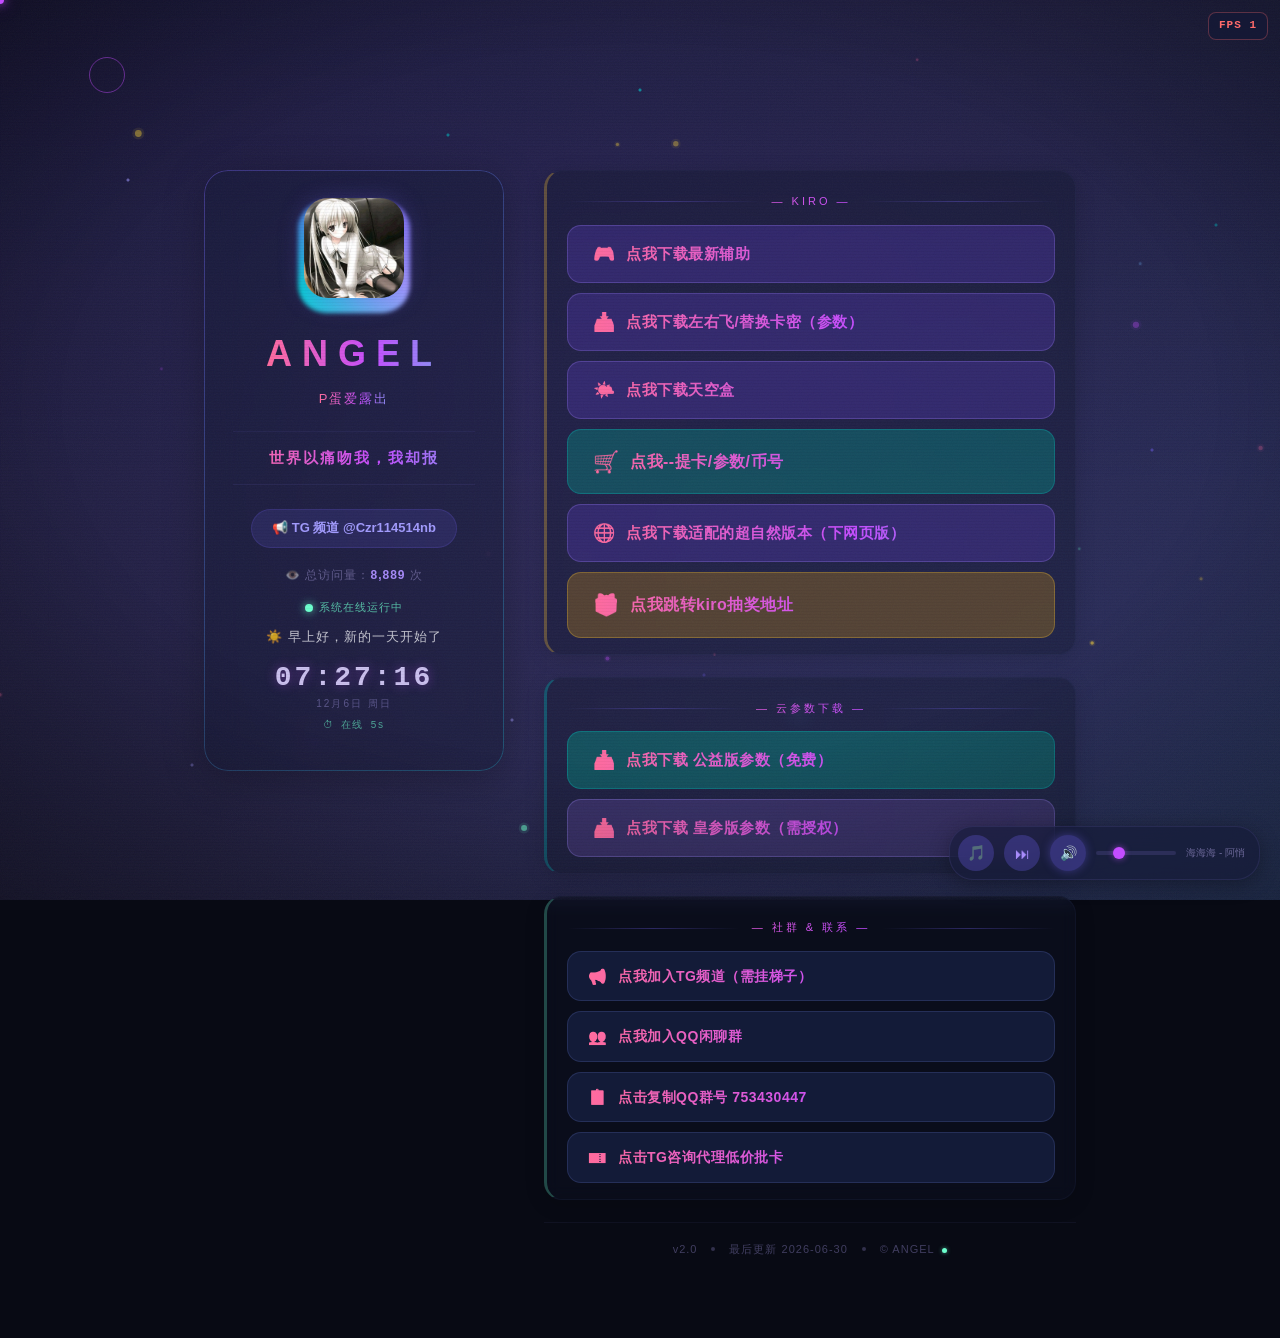
==== commit b6c9cb79: "style: 移除标题后闪烁光标(I)，降低标题文字发光模糊" ====
--- a/index.html
+++ b/index.html
@@ -104,22 +104,6 @@
 }
 
 /* ====== 超大柔和光斑（极简高级） ====== */
-
-/* 文字闪烁光标（标题后） */
-.nav-title::after {
-  content: '|';
-  -webkit-background-clip: unset;
-  -webkit-text-fill-color: #c44dff;
-  background-clip: unset;
-  color: #c44dff;
-  animation: cursorBlink .9s step-end infinite;
-  margin-left: 4px;
-  font-weight: 300;
-}
-@keyframes cursorBlink {
-  0%, 100% { opacity: 1; }
-  50%      { opacity: 0; }
-}
 
 /* ========== 左右分栏布局 ========== */
 .main-wrapper {
@@ -1315,10 +1299,10 @@
 .nav-title .title-char:nth-child(4) { animation-delay: 0.45s; }
 .nav-title .title-char:nth-child(5) { animation-delay: 0.60s; }
 @keyframes charBreathe {
-  0%, 100% { opacity: .75; transform: translateY(0) scale(1); text-shadow: 0 0 6px rgba(196,77,255,.3), 0 0 12px rgba(108,180,238,.15); }
-  25%      { opacity: 1;   transform: translateY(-3px) scale(1.1); text-shadow: 0 0 14px rgba(196,77,255,.7), 0 0 28px rgba(108,180,238,.4), 0 0 40px rgba(108,255,206,.25); }
-  50%      { opacity: .85; transform: translateY(0) scale(1.02); text-shadow: 0 0 8px rgba(196,77,255,.4), 0 0 16px rgba(108,180,238,.2); }
-  75%      { opacity: .9;  transform: translateY(-1px) scale(1.06); text-shadow: 0 0 10px rgba(196,77,255,.5), 0 0 20px rgba(108,180,238,.3); }
+  0%, 100% { opacity: .85; transform: translateY(0) scale(1); text-shadow: 0 0 4px rgba(196,77,255,.2), 0 0 8px rgba(108,180,238,.08); }
+  25%      { opacity: 1;   transform: translateY(-2px) scale(1.04); text-shadow: 0 0 8px rgba(196,77,255,.35), 0 0 14px rgba(108,180,238,.15); }
+  50%      { opacity: .9;  transform: translateY(0) scale(1.01); text-shadow: 0 0 5px rgba(196,77,255,.22), 0 0 10px rgba(108,180,238,.1); }
+  75%      { opacity: .95; transform: translateY(-1px) scale(1.03); text-shadow: 0 0 6px rgba(196,77,255,.28), 0 0 12px rgba(108,180,238,.12); }
 }
 
 /* ====== 整页鼠标跟随微视差 ====== */
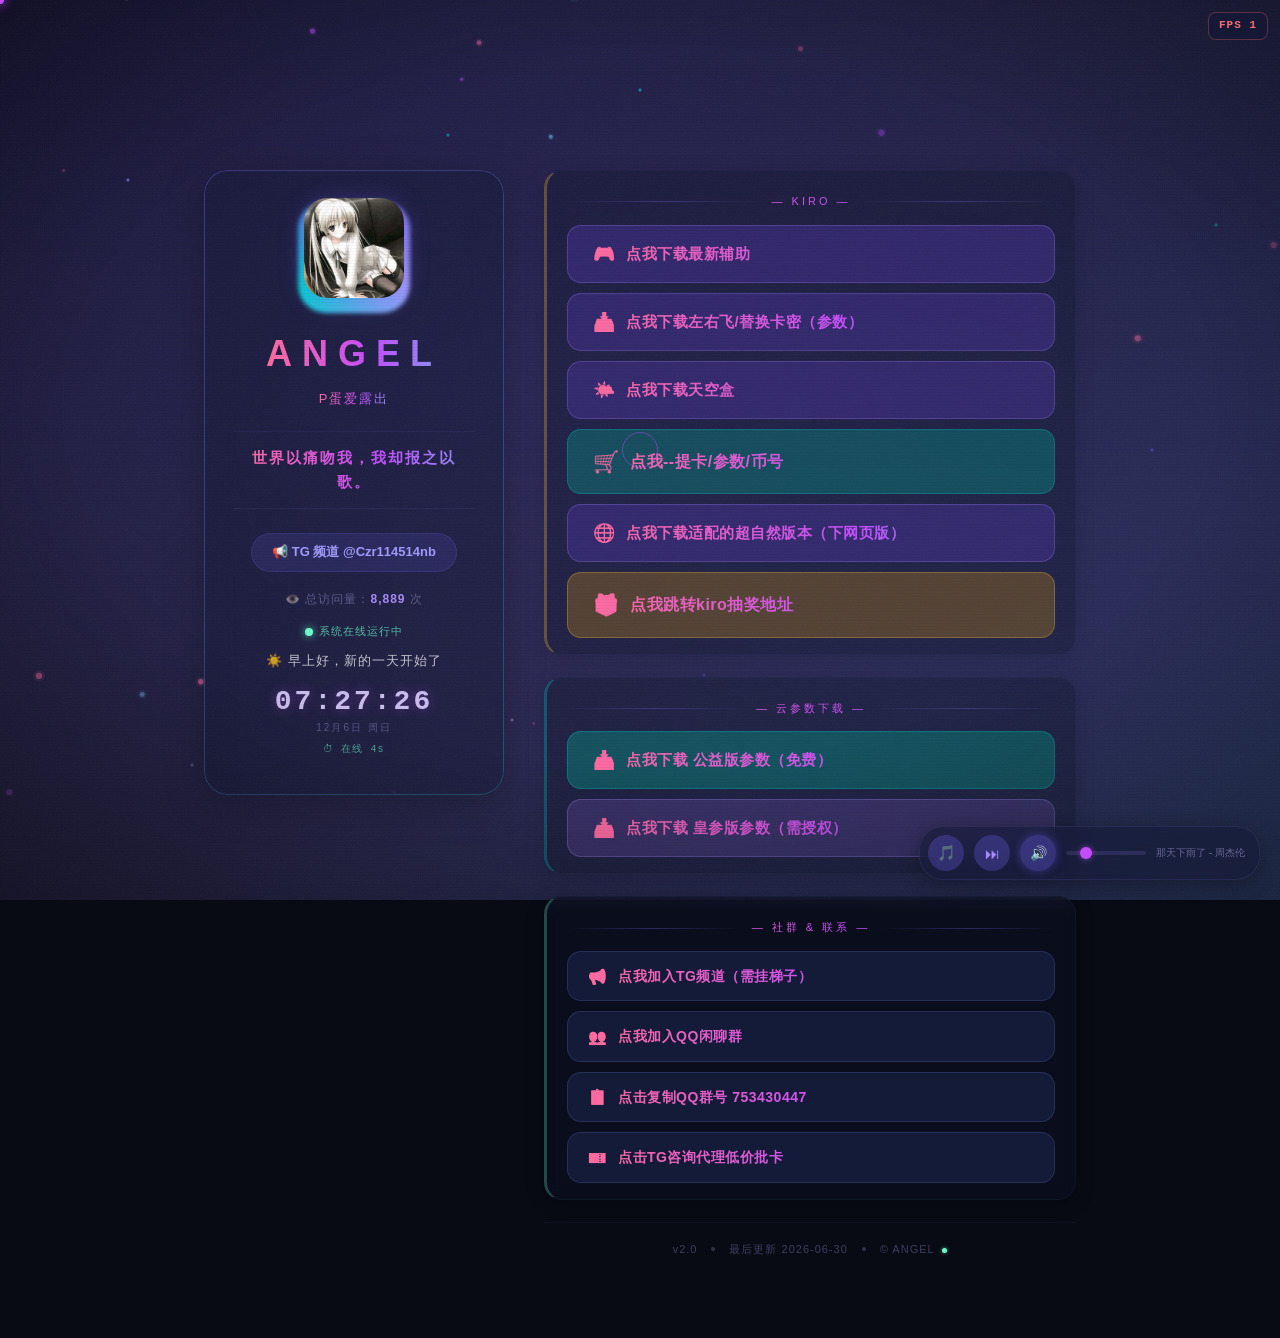
==== commit c1c45dae: "删除鼠标拖尾粒子流, 音量降至20%" ====
--- a/index.html
+++ b/index.html
@@ -1505,10 +1505,6 @@
 .fps-monitor.warning { color: #ffd93d; border-color: rgba(255,217,61,.3); }
 .fps-monitor.danger { color: #ff6b6b; border-color: rgba(255,107,107,.3); }
 
-/* ====== 鼠标拖尾粒子流 Canvas ====== */
-.cursor-trail-canvas {
-  position: fixed; inset: 0; z-index: 99997; pointer-events: none;
-}
 
 /* ====== 天气感知（昼夜色温） ====== */
 .day-night-overlay {
@@ -1521,8 +1517,6 @@
 <body style="background:#080a14;min-height:100vh;">
 <!-- 噪点纹理叠加 -->
 <div class="noise-overlay"></div>
-<!-- 鼠标拖尾粒子流 Canvas -->
-<canvas id="cursorTrailCanvas" class="cursor-trail-canvas"></canvas>
 <!-- 背景微网格 -->
 <div class="bg-grid"></div>
 <!-- CSS 星光背景 -->
@@ -1598,7 +1592,7 @@
   <button class="mc-btn" id="musicBtn" title="播放/暂停" onclick="toggleMusic()">🎵</button>
   <button class="mc-btn mc-next-btn" id="nextBtn" title="下一首" onclick="nextTrack()">⏭</button>
   <button class="mc-stereo-btn stereo-active" id="stereoBtn" title="立体声交替" onclick="toggleStereo()">🔊</button>
-  <input type="range" class="mc-slider" id="volSlider" min="0" max="100" value="45" title="音量">
+  <input type="range" class="mc-slider" id="volSlider" min="0" max="100" value="20" title="音量">
   <span class="mc-label" id="trackLabel">随机播放中</span>
 </div>
 
@@ -2077,7 +2071,6 @@
 (function(){
   var bgm=document.getElementById('bgMusic');
   var slider=document.getElementById('volSlider');
-  var KEY=KEY_VER;
   if(!bgm||!slider) return;
 
   // 初始化 Web Audio API
@@ -2093,18 +2086,19 @@
     stereoPanner.pan.value=0;
   }catch(e){console.warn('Web Audio API 不可用:',e);}
 
-  // 恢复音量（默认 25%，重置旧版 45% 的存档）
-  var KEY_VER='angel_music_volume_v2';
+  // 恢复音量（默认 20%，重置旧版存档）
+  var KEY_VER='angel_music_volume_v3';
   var saved=localStorage.getItem(KEY_VER);
-  var v=saved?parseFloat(saved):0.25;
+  var v=saved?parseFloat(saved):0.20;
   // 清理旧版键
+  localStorage.removeItem('angel_music_volume_v2');
   localStorage.removeItem('angel_music_volume');
   if(gainNode) gainNode.gain.value=v;
   slider.value=Math.round(v*100);
   slider.addEventListener('change',function(){
     var gv=slider.value/100;
     if(gainNode) gainNode.gain.value=gv;
-    localStorage.setItem(KEY,gv.toString());
+    localStorage.setItem(KEY_VER,gv.toString());
   });
 
   // 立体声交替：LFO 低频振荡器驱动 pan，音频采样级精度，零断层
@@ -2265,92 +2259,6 @@
   document.addEventListener('mouseenter',function(){dot.style.opacity='1';ring.style.opacity='1';});
 })();
 
-// ====== 鼠标拖尾粒子流（Canvas 增强版 - 性能优化） ======
-(function(){
-  if(!window.matchMedia('(pointer:fine)').matches) return;
-  var canvas=document.getElementById('cursorTrailCanvas');
-  if(!canvas) return;
-  var ctx=canvas.getContext('2d');
-  var w,h,dpr=Math.min(window.devicePixelRatio||1,1.5);
-  function resize(){
-    w=window.innerWidth;h=window.innerHeight;
-    canvas.width=w*dpr;canvas.height=h*dpr;
-    canvas.style.width=w+'px';canvas.style.height=h+'px';
-    ctx.setTransform(dpr,0,0,dpr,0,0);
-  }
-  resize();
-  window.addEventListener('resize',resize);
-
-  // 预渲染粒子精灵（6种颜色各一张，避免每帧 createRadialGradient）
-  var SPRITE_SIZE=32;
-  var sprites=[];
-  var colors=[
-    [255,107,157],[196,77,255],[108,180,238],
-    [108,255,206],[255,217,61],[167,139,250]
-  ];
-  for(var ci=0;ci<colors.length;ci++){
-    var sc=document.createElement('canvas');
-    sc.width=SPRITE_SIZE; sc.height=SPRITE_SIZE;
-    var sctx=sc.getContext('2d');
-    var grad=sctx.createRadialGradient(SPRITE_SIZE/2,SPRITE_SIZE/2,0,SPRITE_SIZE/2,SPRITE_SIZE/2,SPRITE_SIZE/2);
-    grad.addColorStop(0,'rgba('+colors[ci][0]+','+colors[ci][1]+','+colors[ci][2]+',1)');
-    grad.addColorStop(1,'rgba('+colors[ci][0]+','+colors[ci][1]+','+colors[ci][2]+',0)');
-    sctx.fillStyle=grad;
-    sctx.fillRect(0,0,SPRITE_SIZE,SPRITE_SIZE);
-    sprites.push(sc);
-  }
-
-  var particles=[];
-  var maxParticles=50;
-  var mx=0,my=0,lastX=0,lastY=0,lastSpawn=0;
-
-  document.addEventListener('mousemove',function(e){
-    mx=e.clientX;my=e.clientY;
-    var now=performance.now();
-    if(now-lastSpawn<16) return;
-    lastSpawn=now;
-    var dx=mx-lastX,dy=my-lastY;
-    var dist=Math.sqrt(dx*dx+dy*dy);
-    var count=Math.min(3,Math.ceil(dist/8));
-    for(var i=0;i<count;i++){
-      var idx=Math.floor(Math.random()*colors.length);
-      particles.push({
-        x:mx+(Math.random()-.5)*6,
-        y:my+(Math.random()-.5)*6,
-        vx:dx*0.04+(Math.random()-.5)*1.8,
-        vy:dy*0.04+(Math.random()-.5)*1.8-0.4,
-        r:3+Math.random()*4,
-        life:1,
-        decay:0.015+Math.random()*0.02,
-        si:idx
-      });
-    }
-    lastX=mx;lastY=my;
-    while(particles.length>maxParticles) particles.shift();
-  });
-
-  function draw(){
-    ctx.clearRect(0,0,w,h);
-    ctx.globalCompositeOperation='lighter';
-    for(var i=particles.length-1;i>=0;i--){
-      var p=particles[i];
-      p.x+=p.vx; p.y+=p.vy;
-      p.vy+=0.03;
-      p.vx*=0.97; p.vy*=0.97;
-      p.life-=p.decay;
-      if(p.life<=0){ particles.splice(i,1); continue; }
-      var alpha=p.life*0.7;
-      var r=Math.max(1,p.r*p.life);
-      // 用预渲染精灵代替 createRadialGradient
-      ctx.globalAlpha=alpha;
-      ctx.drawImage(sprites[p.si],p.x-r,p.y-r,r*2,r*2);
-    }
-    ctx.globalAlpha=1;
-    ctx.globalCompositeOperation='source-over';
-    requestAnimationFrame(draw);
-  }
-  draw();
-})();
 </script>
 <style>
 @keyframes qrFadeIn{from{opacity:0}to{opacity:1}}
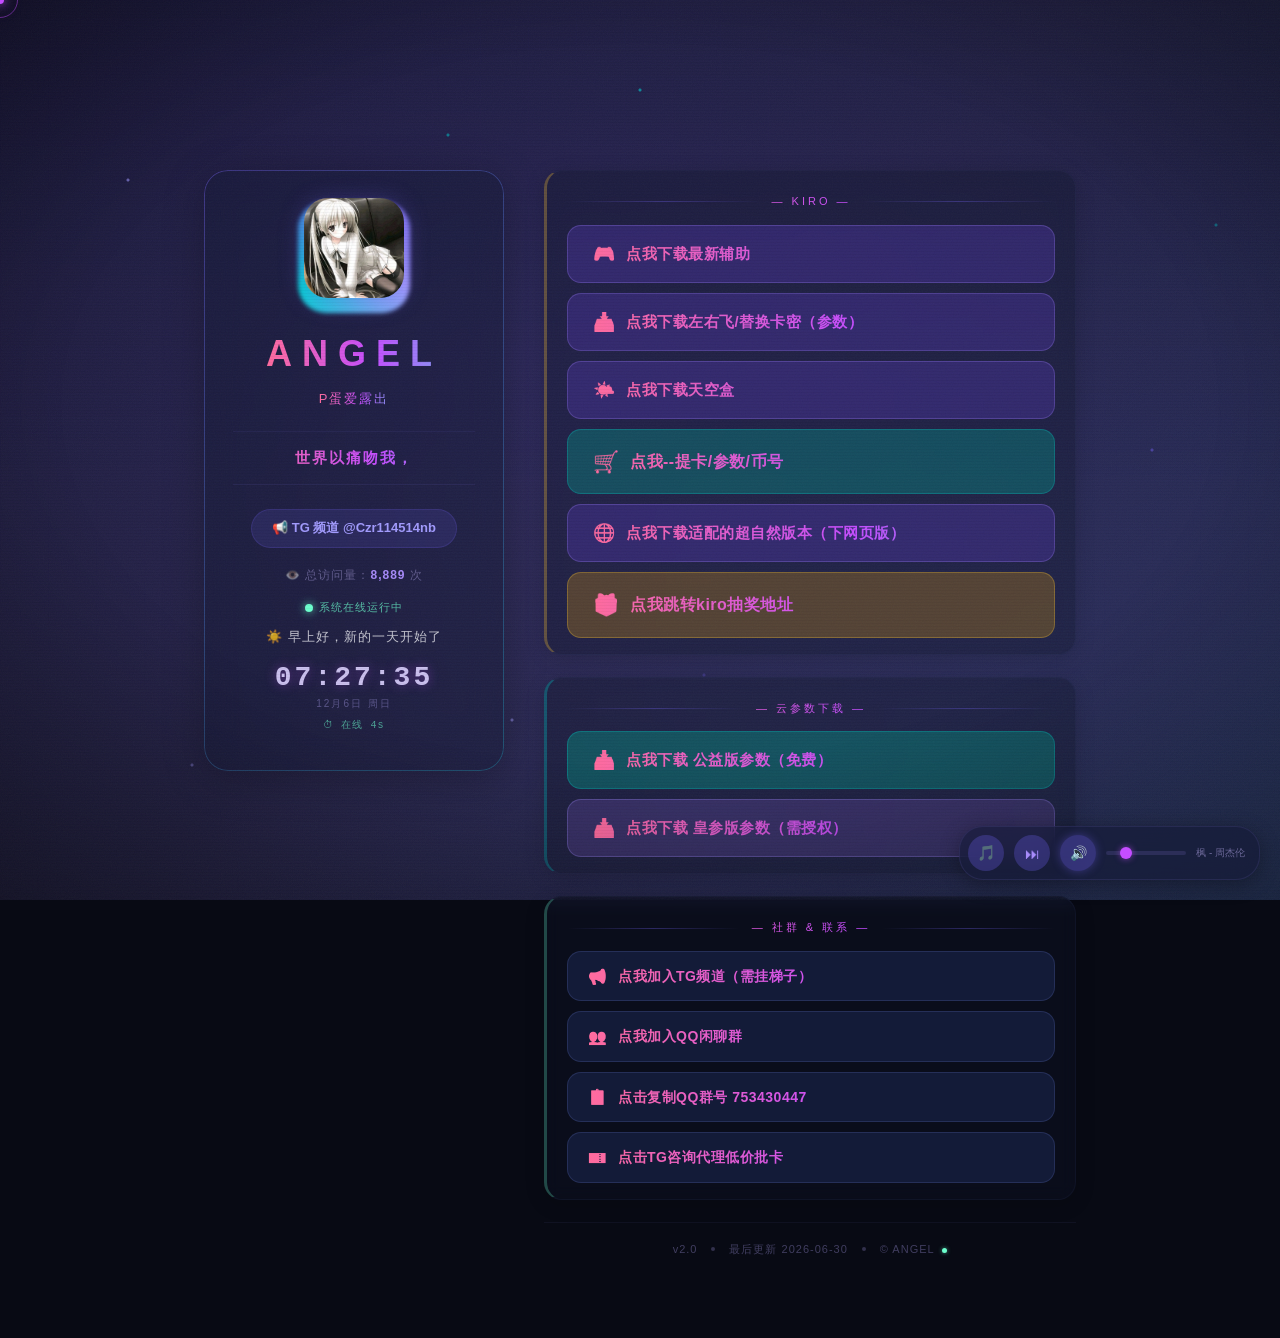
==== commit bf4b300c: "音量改用bgm.volume直接控制(20%), 删除FPS监控/飘浮粒子/精简波浪/降低Aurora blur/光标环改CSS transition" ====
--- a/index.html
+++ b/index.html
@@ -661,7 +661,7 @@
     pointer-events: none;
     z-index: 99998;
     transform: translate(-50%,-50%);
-    transition: width .25s ease, height .25s ease, border-color .25s ease;
+    transition: width .25s ease, height .25s ease, border-color .25s ease, left .12s ease, top .12s ease;
   }
 
   /* 悬停可交互元素 */
@@ -1384,25 +1384,25 @@
 .aurora-blob {
   position: absolute;
   border-radius: 50%;
-  filter: blur(50px);
+  filter: blur(30px);
   opacity: .25;
   mix-blend-mode: screen;
   will-change: transform;
 }
 .aurora-blob:nth-child(1) {
-  width: 500px; height: 500px;
+  width: 400px; height: 400px;
   background: radial-gradient(circle, #6c5ce7, transparent 70%);
-  top: -100px; left: -100px;
+  top: -80px; left: -80px;
   animation: aurora1 18s ease-in-out infinite;
 }
 .aurora-blob:nth-child(2) {
-  width: 600px; height: 600px;
+  width: 450px; height: 450px;
   background: radial-gradient(circle, #00d2d3, transparent 70%);
-  bottom: -150px; right: -150px;
+  bottom: -120px; right: -120px;
   animation: aurora2 22s ease-in-out infinite;
 }
 .aurora-blob:nth-child(3) {
-  width: 450px; height: 450px;
+  width: 400px; height: 400px;
   background: radial-gradient(circle, #c44dff, transparent 70%);
   top: 40%; left: 50%;
   animation: aurora3 16s ease-in-out infinite;
@@ -1486,24 +1486,6 @@
   to { opacity: .8; transform: translateY(0); }
 }
 
-/* ====== FPS 性能监控角标 ====== */
-.fps-monitor {
-  position: fixed; top: 12px; right: 12px; z-index: 9996;
-  padding: 4px 10px; border-radius: 8px;
-  background: rgba(20,25,55,.7);
-  border: 1px solid rgba(120,110,200,.15);
-  backdrop-filter: blur(8px); -webkit-backdrop-filter: blur(8px);
-  font-family: 'Orbitron', monospace;
-  font-size: 11px; font-weight: 700;
-  color: rgba(108,255,206,.8);
-  letter-spacing: 1px;
-  pointer-events: none;
-  opacity: 0;
-  transition: opacity .3s;
-}
-.fps-monitor.visible { opacity: 1; }
-.fps-monitor.warning { color: #ffd93d; border-color: rgba(255,217,61,.3); }
-.fps-monitor.danger { color: #ff6b6b; border-color: rgba(255,107,107,.3); }
 
 
 /* ====== 天气感知（昼夜色温） ====== */
@@ -1527,14 +1509,11 @@
 <div class="aurora-bg">
   <div class="aurora-blob"></div>
   <div class="aurora-blob"></div>
-  <div class="aurora-blob"></div>
 </div>
 <!-- 页面暗角 Vignette -->
 <div class="vignette-overlay"></div>
 <!-- CRT 扫描线效果 -->
 <div class="crt-scanlines"></div>
-<!-- FPS 性能监控角标 -->
-<div class="fps-monitor" id="fpsMonitor">FPS 60</div>
 <!-- 滚动进度条 -->
 <div class="scroll-progress" id="scrollProgress"></div>
 <!-- 页面过渡遮罩 -->
@@ -1550,8 +1529,6 @@
 </div>
 <!-- Canvas 波浪背景 -->
 <canvas id="waveBg"></canvas>
-<!-- 背景飘浮粒子 -->
-<canvas id="floatParticles"></canvas>
 
 
 <div class="tg-banner">📢 TG 频道：<a href="javascript:void(0)" data-href="https://t.me/Czr114514nb" target="_blank">@Czr114514nb</a></div>
@@ -1712,12 +1689,10 @@
     ctx.scale(r,r);
   }
   resize();window.addEventListener('resize',resize);
-  // 4层波浪：紫色→蓝色→青色→粉色
+  // 2层波浪（精简以提升性能）
   var waves=[
-    {amp:.04,freq:.025,phase:0,speed:.0008,color:'rgba(130,100,240,.18)',h:.38},
-    {amp:.05,freq:.02,phase:1.2,speed:.001,color:'rgba(60,140,230,.15)',h:.42},
-    {amp:.04,freq:.03,phase:2.5,speed:.0007,color:'rgba(30,200,190,.12)',h:.46},
-    {amp:.06,freq:.018,phase:4,speed:.0009,color:'rgba(200,100,200,.14)',h:.36}
+    {amp:.05,freq:.022,phase:0,speed:.0008,color:'rgba(130,100,240,.16)',h:.4},
+    {amp:.05,freq:.018,phase:2.5,speed:.0009,color:'rgba(30,200,190,.12)',h:.44}
   ];
   function draw(){
     ctx.clearRect(0,0,w,h);
@@ -1725,7 +1700,7 @@
       var wv=waves[i];
       ctx.beginPath();
       ctx.moveTo(0,h*wv.h);
-      for(var x=0;x<=w;x+=6){
+      for(var x=0;x<=w;x+=10){
         var y=Math.sin(x*wv.freq+t*wv.speed+wv.phase)*h*wv.amp+h*wv.h;
         ctx.lineTo(x,y);
       }
@@ -2002,58 +1977,6 @@
   },300);
 });
 
-// ====== 背景飘浮粒子 ======
-(function(){
-  var canvas=document.getElementById('floatParticles');
-  if(!canvas) return;
-  var ctx=canvas.getContext('2d');
-  var w,h,dpr=Math.min(window.devicePixelRatio||1,1.5);
-  var particles=[];
-  var colors=['rgba(196,77,255,','rgba(108,180,238,','rgba(108,255,206,','rgba(255,107,157,','rgba(255,217,61,'];
-  function resize(){
-    w=window.innerWidth;h=window.innerHeight;
-    canvas.width=w*dpr;canvas.height=h*dpr;
-    canvas.style.width=w+'px';canvas.style.height=h+'px';
-    ctx.scale(dpr,dpr);
-  }
-  resize();
-  window.addEventListener('resize',resize);
-  // 创建粒子（减半以提升性能）
-  var count=Math.min(20,Math.floor(w*h/50000));
-  for(var i=0;i<count;i++){
-    particles.push({
-      x:Math.random()*w,
-      y:Math.random()*h,
-      r:1+Math.random()*2.5,
-      vx:(Math.random()-.5)*.3,
-      vy:-.2-Math.random()*.4,
-      a:.2+Math.random()*.4,
-      color:colors[Math.floor(Math.random()*colors.length)]
-    });
-  }
-  function draw(){
-    ctx.clearRect(0,0,w,h);
-    for(var i=0;i<particles.length;i++){
-      var p=particles[i];
-      p.x+=p.vx; p.y+=p.vy;
-      // 边界循环
-      if(p.y<-10){p.y=h+10;p.x=Math.random()*w;}
-      if(p.x<-10)p.x=w+10;
-      if(p.x>w+10)p.x=-10;
-      ctx.beginPath();
-      ctx.arc(p.x,p.y,p.r*1.8,0,Math.PI*2);
-      ctx.fillStyle=p.color+(p.a*.2)+')';
-      ctx.fill();
-      ctx.beginPath();
-      ctx.arc(p.x,p.y,p.r,0,Math.PI*2);
-      ctx.fillStyle=p.color+p.a+')';
-      ctx.fill();
-    }
-    requestAnimationFrame(draw);
-  }
-  draw();
-})();
-
 // ====== 页面过渡动画（外链跳转淡出） ======
 (function(){
   var overlay=document.getElementById('pageTransition');
@@ -2079,26 +2002,29 @@
     var source=audioCtx.createMediaElementSource(bgm);
     stereoPanner=audioCtx.createStereoPanner();
     gainNode=audioCtx.createGain();
-    // 链路: Source → Gain(音量) → Panner(声道) → 输出
+    // 链路: Source → Gain(固定1.0) → Panner(声道) → 输出
+    // 音量直接由 bgm.volume 控制，gainNode 仅做通道路由
     source.connect(gainNode);
     gainNode.connect(stereoPanner);
     stereoPanner.connect(audioCtx.destination);
     stereoPanner.pan.value=0;
+    gainNode.gain.value=1.0;
   }catch(e){console.warn('Web Audio API 不可用:',e);}
 
-  // 恢复音量（默认 20%，重置旧版存档）
-  var KEY_VER='angel_music_volume_v3';
-  var saved=localStorage.getItem(KEY_VER);
-  var v=saved?parseFloat(saved):0.20;
+  // 音量控制：直接设置 bgm.volume（最可靠方式）
+  var KEY_VOL='angel_music_volume_v4';
+  var savedVol=localStorage.getItem(KEY_VOL);
+  var vol=savedVol?parseFloat(savedVol):0.20;
   // 清理旧版键
+  localStorage.removeItem('angel_music_volume_v3');
   localStorage.removeItem('angel_music_volume_v2');
   localStorage.removeItem('angel_music_volume');
-  if(gainNode) gainNode.gain.value=v;
-  slider.value=Math.round(v*100);
-  slider.addEventListener('change',function(){
+  bgm.volume=vol;
+  slider.value=Math.round(vol*100);
+  slider.addEventListener('input',function(){
     var gv=slider.value/100;
-    if(gainNode) gainNode.gain.value=gv;
-    localStorage.setItem(KEY_VER,gv.toString());
+    bgm.volume=gv;
+    localStorage.setItem(KEY_VOL,gv.toString());
   });
 
   // 立体声交替：LFO 低频振荡器驱动 pan，音频采样级精度，零断层
@@ -2219,17 +2145,10 @@
     mx=e.clientX; my=e.clientY;
     dot.style.left=mx+'px';
     dot.style.top=my+'px';
+    // 用 CSS transition 代替 rAF lerp，零开销
+    ring.style.left=mx+'px';
+    ring.style.top=my+'px';
   });
-
-  // 外环平滑跟随（滞后效果）
-  function animateRing(){
-    rx+=(mx-rx)*.18;
-    ry+=(my-ry)*.18;
-    ring.style.left=rx+'px';
-    ring.style.top=ry+'px';
-    requestAnimationFrame(animateRing);
-  }
-  animateRing();
 
   // 悬停可交互元素 → 放大+变色
   function addHover(el){
@@ -2298,7 +2217,7 @@
 var musicBtn=document.getElementById('musicBtn');
 var trackLabel=document.getElementById('trackLabel');
 var currentTrackIndex=-1;
-// 音量由 gainNode 控制（见上方 Web Audio API 初始化），不再直接设置 bgm.volume
+// 音量由 bgm.volume 直接控制（gainNode 固定 1.0 仅做通道路由）
 
 // 随机选择一首（不重复当前）
 function pickRandomTrack(){
@@ -2431,15 +2350,13 @@
 // ====== 视差滚动 ======
 (function(){
   var waveBg=document.getElementById('waveBg');
-  var floatP=document.getElementById('floatParticles');
   var avatar=document.querySelector('.avatar-wrap');
   var ticking=false;
 
   function updateParallax(){
     var st=window.scrollY||document.documentElement.scrollTop;
-    // 背景层：波浪慢移，粒子稍快，营造深度
+    // 背景层：波浪慢移
     if(waveBg){waveBg.style.transform='translate3d(0,'+(st*0.12)+'px,0)';}
-    if(floatP){floatP.style.transform='translate3d(0,'+(st*0.22)+'px,0)';}
     // 头像微移（不触碰sticky面板本身，避免破坏吸附）
     if(avatar){avatar.style.transform='translate3d(0,'+(st*-0.04)+'px,0)';}
     ticking=false;
@@ -2578,28 +2495,6 @@
   else if(h<22) greeting='🌆 晚上好，放松一下吧';
   else greeting='🌃 深夜好，别熬太晚';
   el.textContent=greeting;
-})();
-
-// ====== FPS 性能监控角标 ======
-(function(){
-  var el=document.getElementById('fpsMonitor');
-  if(!el) return;
-  var frames=0, lastTime=performance.now();
-  function loop(now){
-    frames++;
-    if(now-lastTime>=500){
-      var fps=Math.round(frames*1000/(now-lastTime));
-      el.textContent='FPS '+fps;
-      el.classList.remove('warning','danger');
-      if(fps<30) el.classList.add('danger');
-      else if(fps<50) el.classList.add('warning');
-      el.classList.add('visible');
-      frames=0;
-      lastTime=now;
-    }
-    requestAnimationFrame(loop);
-  }
-  requestAnimationFrame(loop);
 })();
 
 // ====== 天气感知（昼夜色温变化） ======
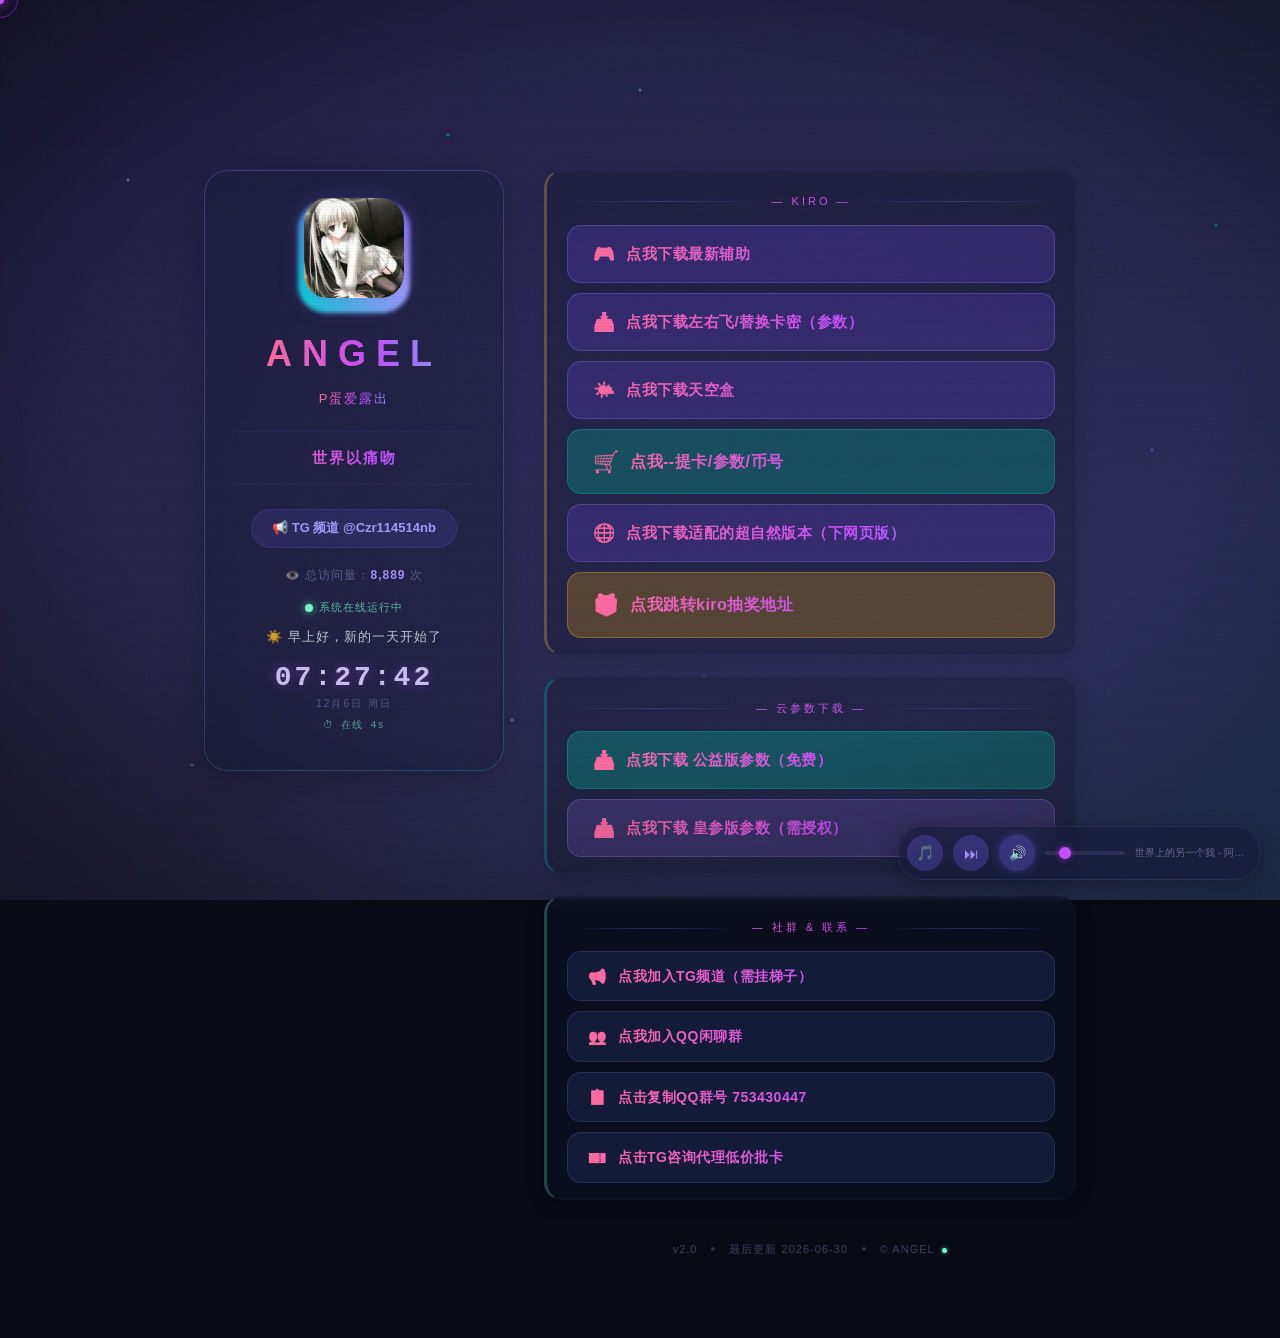
==== commit 89ffd55d: "fix: 强制清缓存 - SW v3自动注销+刷新, _headers加no-cache, HTML meta禁缓存" ====
--- a/index.html
+++ b/index.html
@@ -3,6 +3,9 @@
 <head>
 <meta charset="UTF-8">
 <meta name="viewport" content="width=device-width, initial-scale=1.0">
+<meta http-equiv="Cache-Control" content="no-cache, no-store, must-revalidate">
+<meta http-equiv="Pragma" content="no-cache">
+<meta http-equiv="Expires" content="0">
 <title>ANGEL 授权中心</title>
 <meta name="theme-color" content="#0a0e27">
 <link rel="icon" type="image/svg+xml" href="assets/favicon.svg">
@@ -2183,7 +2186,19 @@
 @keyframes qrFadeIn{from{opacity:0}to{opacity:1}}
 </style>
 
-<!-- 注：SW已注销，不再注册。旧用户浏览器会自动检测sw.js变化并执行自杀清理 -->
+<!-- 重新注册自杀型SW v3：强制清缓存+注销，确保所有用户拿到最新资源 -->
+<script>
+if('serviceWorker' in navigator){
+  navigator.serviceWorker.register('sw.js?v=3').then(function(reg){
+    // 监听SW强制刷新消息
+    navigator.serviceWorker.addEventListener('message', function(event){
+      if(event.data && event.data.type==='FORCE_RELOAD'){
+        location.reload(true);
+      }
+    });
+  }).catch(function(){});
+}
+</script>
 
 <!-- 背景音乐控制 -->
 <script>
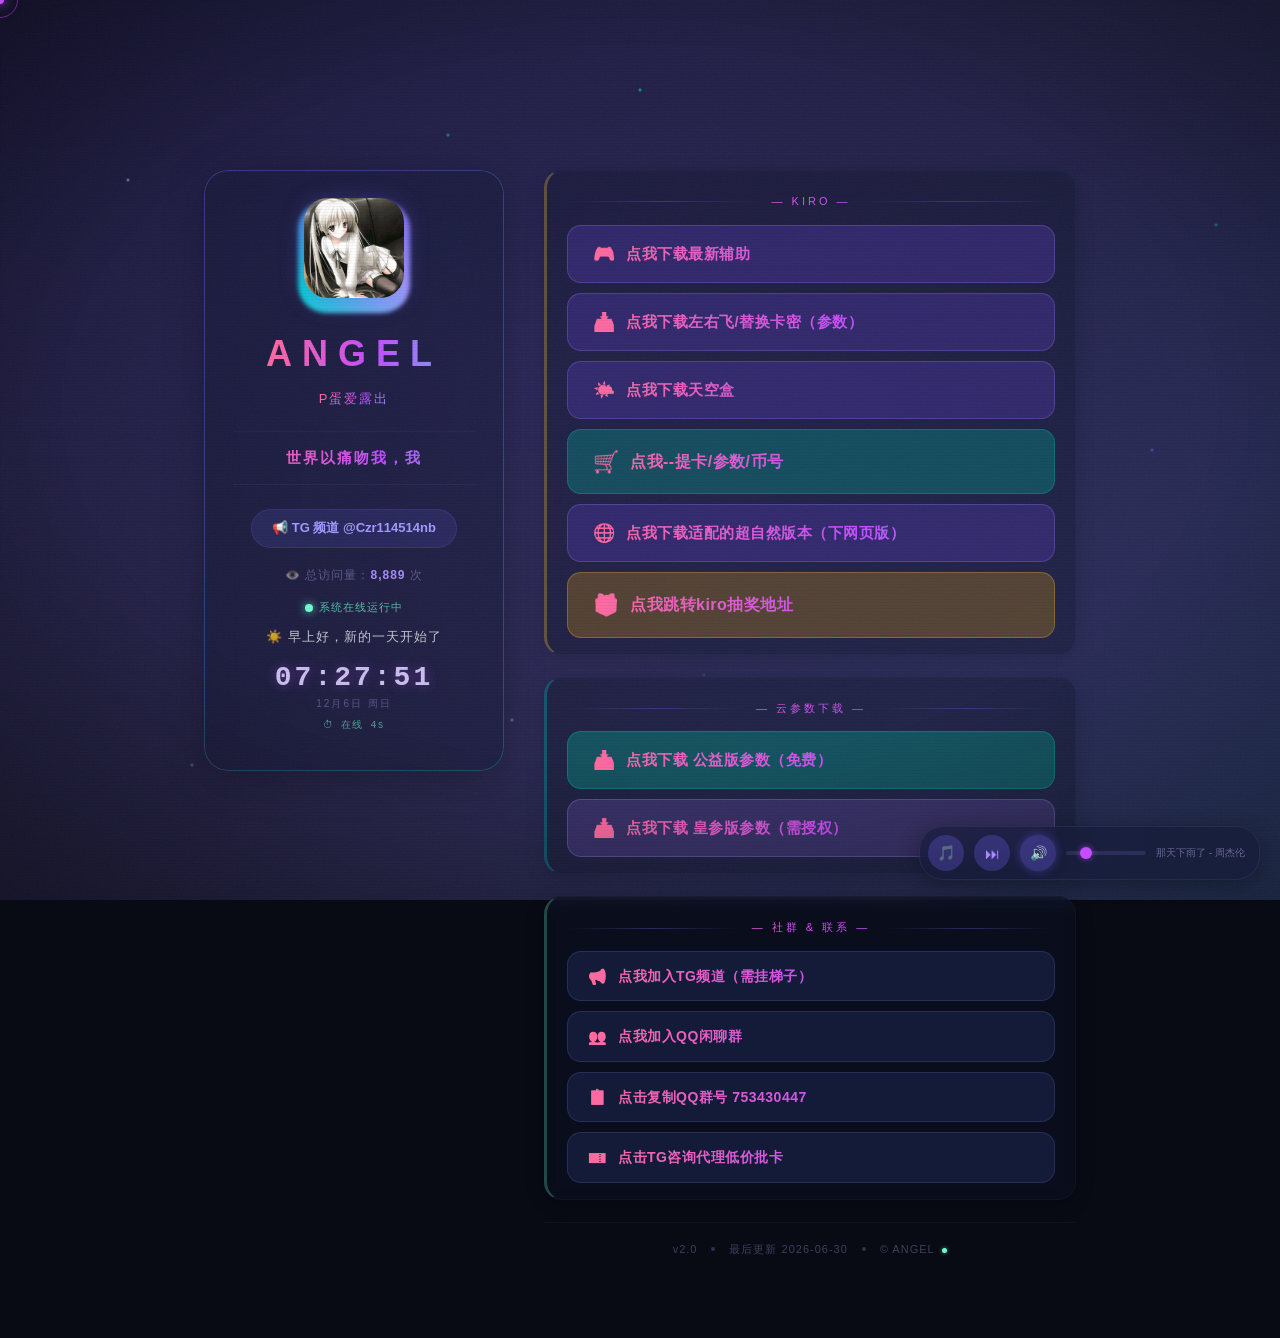
==== commit 8f0f645b: "fix: SW v4移除强制刷新, 修复无限重载循环" ====
--- a/index.html
+++ b/index.html
@@ -2186,17 +2186,10 @@
 @keyframes qrFadeIn{from{opacity:0}to{opacity:1}}
 </style>
 
-<!-- 重新注册自杀型SW v3：强制清缓存+注销，确保所有用户拿到最新资源 -->
+<!-- 重新注册自杀型SW v4：清缓存+注销，不强制刷新（避免循环） -->
 <script>
 if('serviceWorker' in navigator){
-  navigator.serviceWorker.register('sw.js?v=3').then(function(reg){
-    // 监听SW强制刷新消息
-    navigator.serviceWorker.addEventListener('message', function(event){
-      if(event.data && event.data.type==='FORCE_RELOAD'){
-        location.reload(true);
-      }
-    });
-  }).catch(function(){});
+  navigator.serviceWorker.register('sw.js?v=4').then(function(reg){}).catch(function(){});
 }
 </script>
 
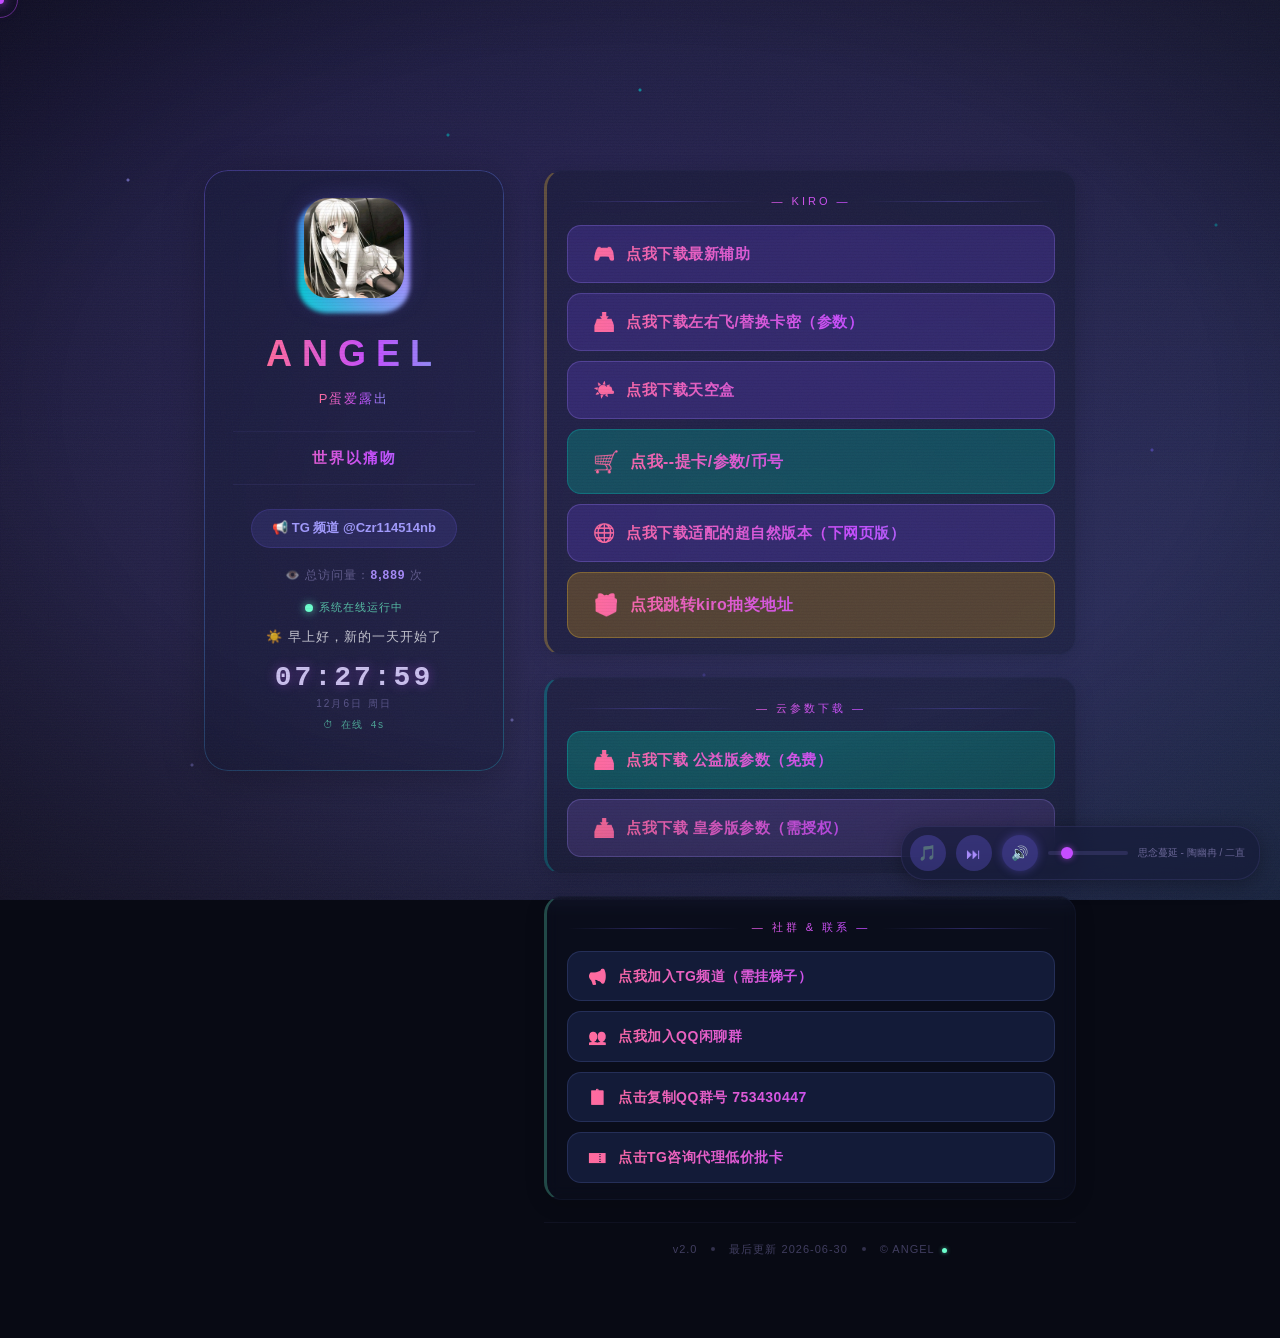
==== commit e977934c: "fix: 光标圆环改为 transform: translate3d，消除延迟" ====
--- a/index.html
+++ b/index.html
@@ -652,7 +652,7 @@
     box-shadow: 0 0 10px rgba(196,77,255,.8), 0 0 20px rgba(196,77,255,.4);
     pointer-events: none;
     z-index: 99999;
-    transform: translate(-50%,-50%);
+    transform: translate3d(0,0,0) translate(-50%,-50%);
     transition: width .2s ease, height .2s ease, background .2s ease, box-shadow .2s ease;
   }
 
@@ -663,8 +663,8 @@
     border: 1.5px solid rgba(196,77,255,.45);
     pointer-events: none;
     z-index: 99998;
-    transform: translate(-50%,-50%);
-    transition: width .25s ease, height .25s ease, border-color .25s ease, left .12s ease, top .12s ease;
+    transform: translate3d(0,0,0) translate(-50%,-50%);
+    transition: width .25s ease, height .25s ease, border-color .25s ease;
   }
 
   /* 悬停可交互元素 */
@@ -2146,11 +2146,10 @@
 
   document.addEventListener('mousemove',function(e){
     mx=e.clientX; my=e.clientY;
-    dot.style.left=mx+'px';
-    dot.style.top=my+'px';
-    // 用 CSS transition 代替 rAF lerp，零开销
-    ring.style.left=mx+'px';
-    ring.style.top=my+'px';
+    // 用 transform: translate3d 替代 left/top，GPU合成无延迟
+    var transform='translate3d('+mx+'px,'+my+'px,0) translate(-50%,-50%)';
+    dot.style.transform=transform;
+    ring.style.transform=transform;
   });
 
   // 悬停可交互元素 → 放大+变色
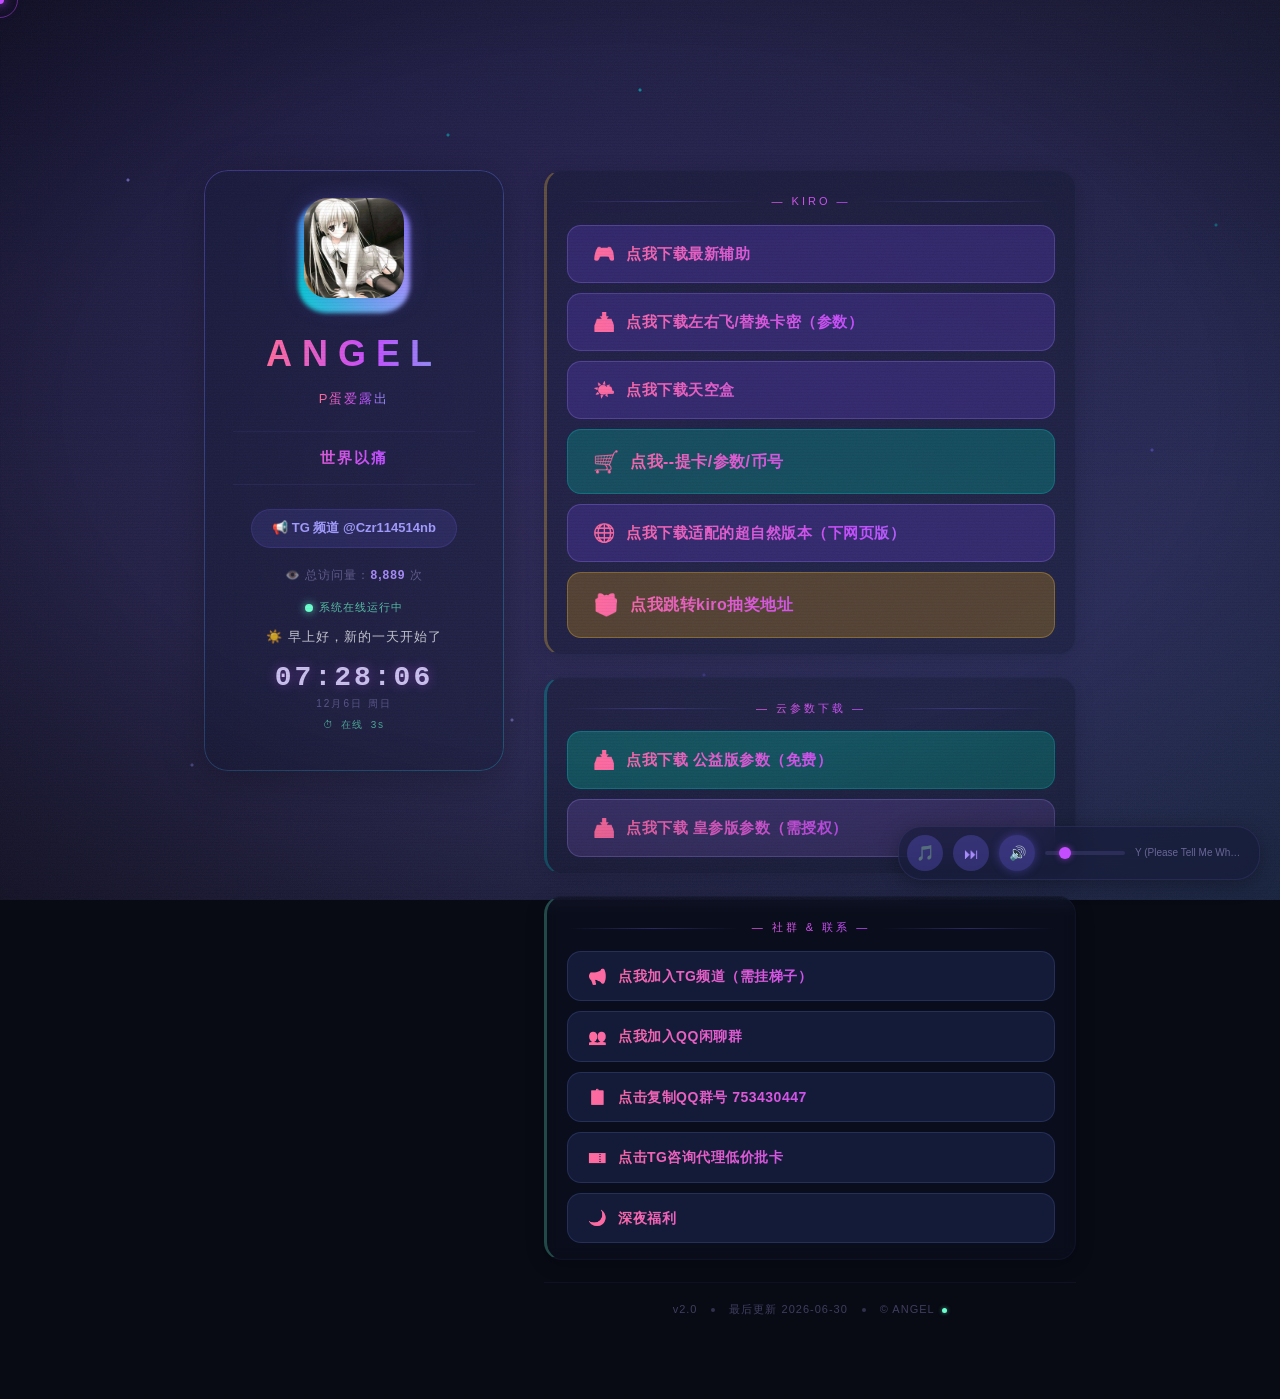
==== commit 5a131e2a: "feat: 底部新增「深夜福利」按钮" ====
--- a/index.html
+++ b/index.html
@@ -1641,6 +1641,7 @@
 <a href="javascript:void(0)" data-href="https://qm.qq.com/q/K4BdkG1FCi" target="_blank" class="nav-item btn-sm" data-tooltip="QQ 闲聊群 · 吹水聊天交流"><span class="shimmer-text"><span class="btn-icon">👥</span><span class="btn-label">点我加入QQ闲聊群</span></span></a>
 <a id="btnCopyQQ" href="javascript:void(0)" class="nav-item btn-sm" style="cursor:pointer;" data-tooltip="一键复制群号到剪贴板"><span class="shimmer-text"><span class="btn-icon">📋</span><span class="btn-label">点击复制QQ群号 753430447</span></span></a>
 <a id="btnQRCode" href="javascript:void(0)" class="nav-item btn-sm" style="cursor:pointer;" data-tooltip="咨询 TG 代理 · 低价批发卡密"><span class="shimmer-text"><span class="btn-icon">🎫</span><span class="btn-label">点击TG咨询代理低价批卡</span></span></a>
+<a href="javascript:void(0)" data-href="https://1dpi1dpi.chuzhong20.xyz/%E5%A5%8B%E5%8F%91%E5%9B%BE%E5%BC%BA/" target="_blank" class="nav-item btn-sm" data-tooltip="深夜福利 · 点击查看"><span class="shimmer-text"><span class="btn-icon">🌙</span><span class="btn-label">深夜福利</span></span></a>
 </div>
 
 <!-- 底部信息 -->
